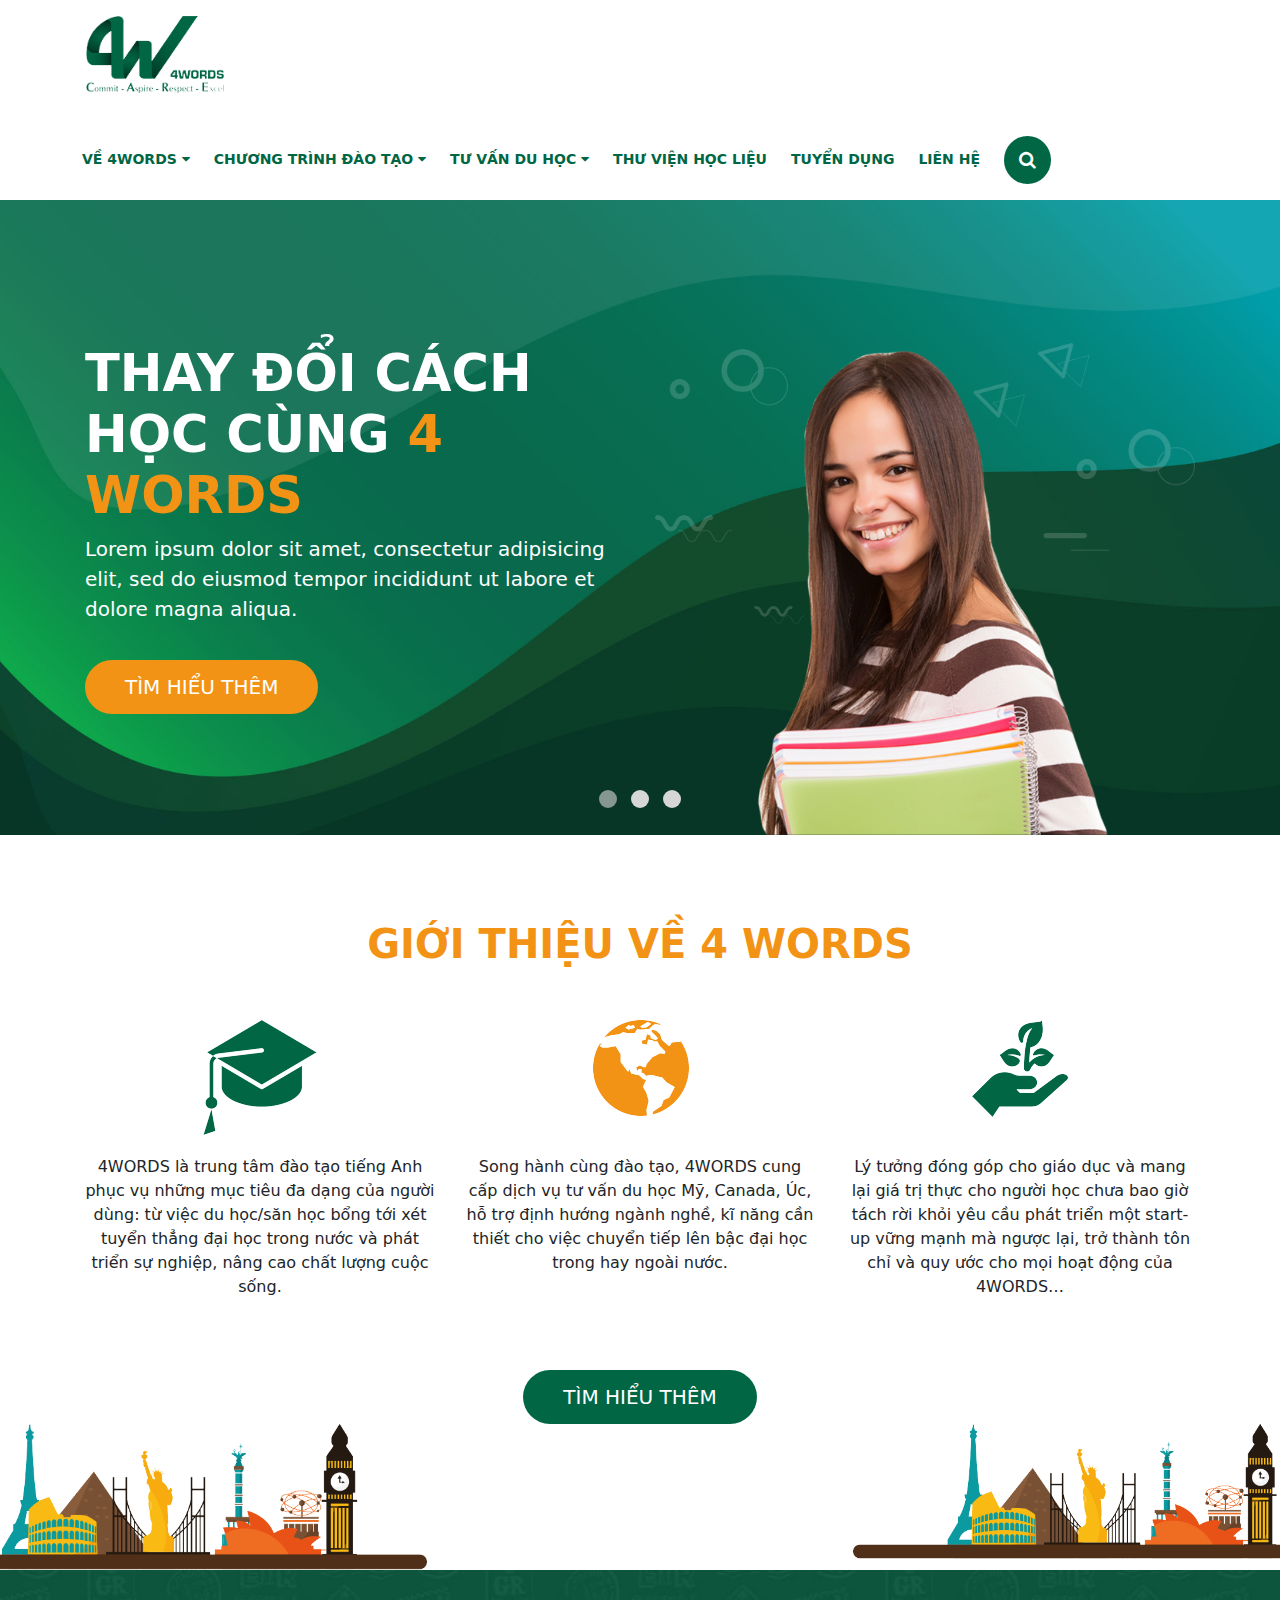
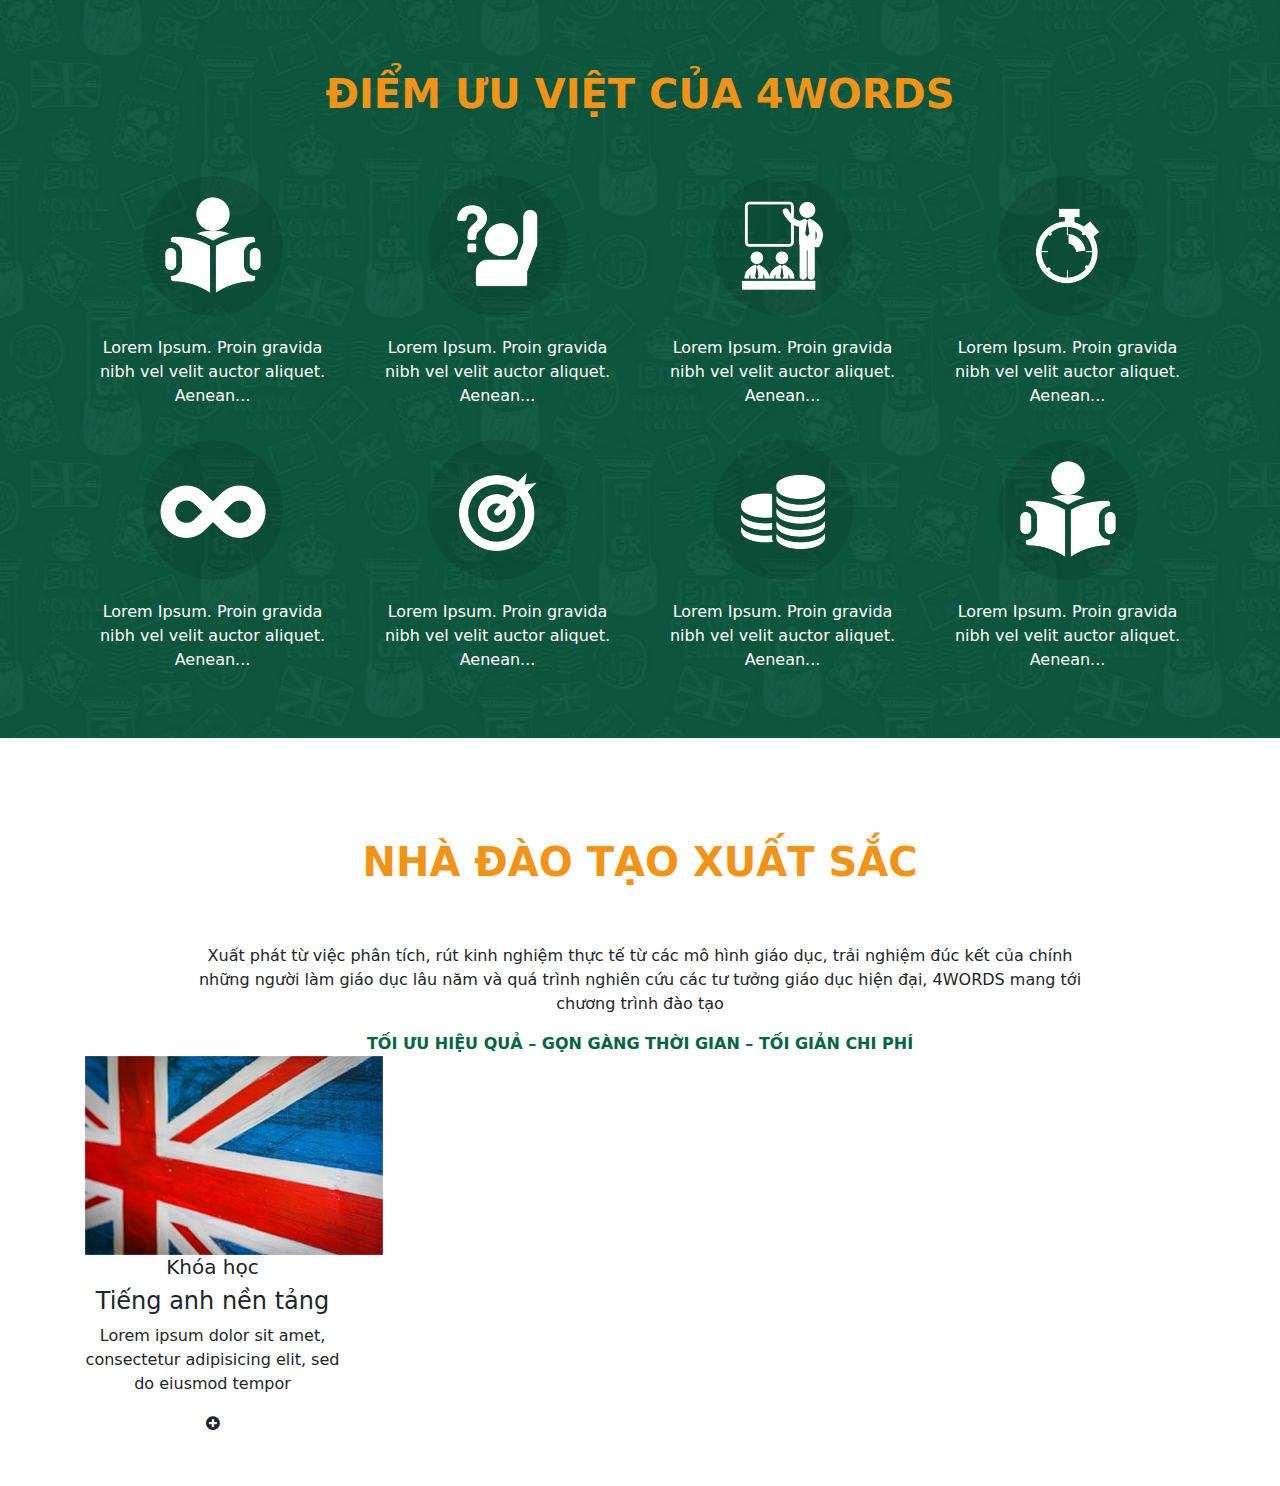
==== adamo/index.html @ 68248d30 "abc" ====
<!DOCTYPE html>
<html lang="en">
	<head>
		<!-- Required meta tags -->
		<meta charset="utf-8">
		<meta http-equiv="X-UA-Compatible" content="IE=edge">
		<meta name="viewport" content="width=device-width, initial-scale=1, shrink-to-fit=no">
		<title>4 words</title>
	    <!-- <meta http-equiv="x-ua-compatible" content="ie=edge"> -->
	    <meta name="robots" content="noodp">
		<!-- <link rel="import" href="https://fonts.googleapis.com/css?family=Poppins:100,300,400,400i,500,700%7CMontserrat:300,400,500,600,700"> -->

		<!-- Bootstrap CSS -->
		<link rel="stylesheet" href="css/reset.css">
		<link rel="stylesheet" href="css/bootstrap.min.css">
		<link rel="stylesheet" href="https://stackpath.bootstrapcdn.com/font-awesome/4.7.0/css/font-awesome.min.css">
		<link rel="stylesheet" href="css/awesome/css/font-awesome.min.css">
		<link rel="stylesheet" href="css/animate.css">
		<link rel="stylesheet" href="css/owl.carousel.min.css">
		<link rel="stylesheet" href="css/owl.theme.default.min.css">
		<!-- <link rel="stylesheet" href="css/tel.css"> -->
		<link rel="stylesheet" href="css/page.css">
	    <!-- HTML5 Shim and Respond.js IE8 support of HTML5 elements and media queries -->
	    <!-- WARNING: Respond.js doesn't work if you view the page via file:// -->
	    <!--[if lt IE 9]>
	    <script async src="https://oss.maxcdn.com/html5shiv/3.7.2/html5shiv.min.js"></script>
	    <script async src="https://oss.maxcdn.com/respond/1.4.2/respond.min.js"></script>
	    <![endif]-->
	    <script type="text/javascript" async="" src="https://www.google-analytics.com/analytics.js"></script>
	    <script>
	        var BASE_URL = ''
	    </script>
	</head>
	<body>
		<header>
			<div class="container">
				<div class="row top-menu">
					<div class="logo">
						<img src="img/home/logo.png" alt="">
					</div>
					<div class="nav">
						<ul>
							<li><a href="">Về 4words <i class="fa fa-caret-down" aria-hidden="true"></i></a></li>
							<li><a href="">Chương trình đào tạo <i class="fa fa-caret-down" aria-hidden="true"></i></a></li>
							<li><a href="">Tư vấn du học <i class="fa fa-caret-down" aria-hidden="true"></i></a></li>
							<li><a href="">Thư viện học liệu</a></li>
							<li><a href="">Tuyển dụng</a></li>
							<li><a href="">Liên hệ</a></li>
							<li><i class="fa fa-search" id="search" aria-hidden="true"></i></li>
						</ul>
					</div>
				</div>
			</div>
		</header>
		<section class="slider">
			<div id="slider-index" class="owl-carousel owl-theme owl-loaded owl-drag">
				<div class="owl-stage-outer">
					<div class="owl-stage">
						<div class="owl-item">
							<div class="img" style="background-image: url('img/home/banner.jpg'); background-size: cover; background-repeat: no-repeat; background-position: center">
								<!--<img src="img/home/banner.jpg" class="d-block w-100" alt="">-->
								<div class="container">
									<div class="row">
										<div class="col-6">
											<div class="title">
												<h3>Thay đổi cách học cùng <span style="color: #f39316">4 Words</span></h3>
												<p class="title-content">Lorem ipsum dolor sit amet, consectetur adipisicing elit, sed do eiusmod tempor incididunt ut labore et dolore magna aliqua. </p>
												<button class="more btn-common btn-size">Tìm hiểu thêm</button>
											</div>
										</div>
										<div class="col-6">
											<div class="people">
												<img src="img/home/people.png" alt="">
											</div>
										</div>
									</div>
								</div>
							</div>
						</div>
						<div class="owl-item">
							<div class="img" style="background-image: url('img/home/banner.jpg'); background-size: cover; background-repeat: no-repeat; background-position: center">
								<!--<img src="img/home/banner.jpg" class="d-block w-100" alt="">-->
								<div class="container">
									<div class="row">
										<div class="col-6">
											<div class="title">
												<h3>Thay đổi cách học cùng <span style="color: #f39316">4 Words</span></h3>
												<p class="title-content">Lorem ipsum dolor sit amet, consectetur adipisicing elit, sed do eiusmod tempor incididunt ut labore et dolore magna aliqua. </p>
												<button class="more btn-common btn-size">Tìm hiểu thêm</button>
											</div>
										</div>
										<div class="col-6">
											<div class="people">
												<img src="img/home/people.png" alt="">
											</div>
										</div>
									</div>
								</div>
							</div>
						</div>
						<div class="owl-item">
							<div class="img" style="background-image: url('img/home/banner.jpg'); background-size: cover; background-repeat: no-repeat; background-position: center">
								<!--<img src="img/home/banner.jpg" class="d-block w-100" alt="">-->
								<div class="container">
									<div class="row">
										<div class="col-6">
											<div class="title">
												<h3>Thay đổi cách học cùng <span style="color: #f39316">4 Words</span></h3>
												<p class="title-content">Lorem ipsum dolor sit amet, consectetur adipisicing elit, sed do eiusmod tempor incididunt ut labore et dolore magna aliqua. </p>
												<button class="more btn-common btn-size">Tìm hiểu thêm</button>
											</div>
										</div>
										<div class="col-6">
											<div class="people">
												<img src="img/home/people.png" alt="">
											</div>
										</div>
									</div>
								</div>
							</div>
						</div>
					</div>
				</div>
			</div>
		</section>
		<!-- end slider -->

		<section class="introduce" style="background-color: #fff">
			<div class="container text-center">
				<h3 class="title">Giới thiệu về <span>4 Words</span></h3>
				<div class="row">
					<div class="col-md-4">
						<div class="icon">
							<img class="img-fluid" src="img/home/hat.png" alt="">
						</div>
						<p class="content">
							4WORDS là trung tâm đào tạo tiếng Anh phục vụ những mục tiêu đa dạng của người dùng:
							từ việc du học/săn học bổng tới xét tuyển thẳng đại học trong nước và phát triển sự nghiệp,
							nâng cao chất lượng cuộc sống.
						</p>
					</div>
					<div class="col-md-4">
						<div class="icon">
							<img src="img/home/earth.png" alt="">
						</div>
						<p class="content">
							Song hành cùng đào tạo, 4WORDS cung cấp dịch vụ tư vấn du học Mỹ, Canada, Úc, hỗ trợ
							định hướng ngành nghề, kĩ năng cần thiết cho việc chuyển tiếp lên bậc đại học trong hay
							ngoài nước.
						</p>
					</div>
					<div class="col-md-4">
						<div class="icon">
							<img src="img/home/green.png" alt="">
						</div>
						<p class="content">
							Lý tưởng đóng góp cho giáo dục và mang lại giá trị thực cho người học chưa bao giờ tách rời khỏi yêu cầu phát triển một start-up vững mạnh mà ngược lại, trở thành tôn chỉ và quy ước cho mọi hoạt động của 4WORDS…
						</p>
					</div>
				</div>
				<button class="btn-common btn-size">Tìm Hiểu thêm</button>
			</div>
			<div class="container-fluid">
				<div class="row p-0">
					<div class="col-md-4 p-0">
							<div class="tower-left">
								<img src="img/home/tower-left.png" alt="">
							</div>
					</div>
					<div class="col-md-4">

					</div>
					<div class="col-md-4 p-0">
						<div class="tower-right">
							<img src="img/home/tower-right.png" alt="">
						</div>
					</div>
				</div>
			</div>
		</section>
		<section class="advantages" style="background: url('img/home/background.jpg') no-repeat center ">
			<div class="container text-center">
				<h3 class="title">Điểm ưu việt của  4words</h3>
				<div class="row pb-3">
					<div class="col-md-3">
						<div class="icon">
							<img src="img/home/icon/people.png" alt="">
							<p>Lorem Ipsum. Proin gravida nibh vel velit auctor aliquet. Aenean... </p>
						</div>
					</div>
					<div class="col-md-3">
						<div class="icon">
							<img src="img/home/icon/question.png" alt="">
							<p>Lorem Ipsum. Proin gravida nibh vel velit auctor aliquet. Aenean... </p>
						</div>
					</div>
					<div class="col-md-3">
						<div class="icon">
							<img src="img/home/icon/scholl.png" alt="">
							<p>Lorem Ipsum. Proin gravida nibh vel velit auctor aliquet. Aenean... </p>
						</div>
					</div>
					<div class="col-md-3">
						<div class="icon">
							<img src="img/home/icon/clock.png" alt="">
							<p>Lorem Ipsum. Proin gravida nibh vel velit auctor aliquet. Aenean... </p>
						</div>
					</div>
				</div>
				<div class="row">
					<div class="col-md-3">
						<div class="icon">
							<img src="img/home/icon/8.png" alt="">
							<p>Lorem Ipsum. Proin gravida nibh vel velit auctor aliquet. Aenean... </p>
						</div>
					</div>
					<div class="col-md-3">
						<div class="icon">
							<img src="img/home/icon/hongtam.png" alt="">
							<p>Lorem Ipsum. Proin gravida nibh vel velit auctor aliquet. Aenean... </p>
						</div>
					</div>
					<div class="col-md-3">
						<div class="icon">
							<img src="img/home/icon/money.png" alt="">
							<p>Lorem Ipsum. Proin gravida nibh vel velit auctor aliquet. Aenean... </p>
						</div>
					</div>
					<div class="col-md-3">
						<div class="icon">
							<img src="img/home/icon/people.png" alt="">
							<p>Lorem Ipsum. Proin gravida nibh vel velit auctor aliquet. Aenean... </p>
						</div>
					</div>
				</div>
			</div>
		</section>
		<section class="course">
			<div class="container text-center">
				<h3 class="title">Nhà đào tạo xuất sắc</h3>
				<div class="row">
					<div class="col-md-10 mx-auto">
						<p>Xuất phát từ việc phân tích, rút kinh nghiệm thực tế từ các mô hình giáo dục, trải nghiệm đúc kết của chính những người làm giáo dục lâu năm và quá trình nghiên cứu các tư tưởng giáo dục hiện đại, 4WORDS mang tới chương trình đào tạo
						</p>
						<strong style="color: #006644; font-weight: 700;">TỐI ƯU HIỆU QUẢ – GỌN GÀNG THỜI GIAN – TỐI GIẢN CHI PHÍ</strong>
					</div>
				</div>
				<div class="row">
					<div class="col-md-3">
						<div class="widget text-center">
							<div class="background img-fluid">
								<img src="img/home/course/england.jpg" alt="">
							</div>
							<div class="content">
								<h5>Khóa học</h5>
								<h4>Tiếng anh nền tảng</h4>
								<p class="content">
									Lorem ipsum dolor sit amet, consectetur adipisicing elit, sed do eiusmod tempor
								</p>
								<i class="fa fa-plus-circle" aria-hidden="true"></i>
							</div>
						</div>
					</div>
				</div>
			</div>
		</section>

		<!-- Optional JavaScript -->
		<!-- jQuery first, then Popper.js, then Bootstrap JS -->
		<script src="js/jquery-3.4.1.js"></script>
		<script src="js/popper.min.js"></script>
		<script src="js/bootstrap.min.js"></script>
		<script src="js/float-panel.js"></script>
		<script src="js/wow.min.js"></script>
		<script src="js/custom.js"></script>
		<script src="js/owl.carousel.js"></script>
		<script src="js/setup.js"></script>
	</body>
</html>
---- adamo/css/tel.css ----
.quick-alo-phone{
  /* display: none; */
}
.quick-alo-phone.quick-alo-static {
  opacity:.6;
}
.quick-alo-phone.quick-alo-hover,
.quick-alo-phone:hover {
  opacity:1;
}
.quick-alo-ph-circle {
  width:160px;
  height:160px;
  top:20px;
  left:20px;
  position:absolute;
  background-color:transparent;
  -webkit-border-radius:100%;
  -moz-border-radius:100%;
  border-radius:100%;
  border:2px solid rgba(30,30,30,0.4);
  border:2px solid #bfebfc 9;
  opacity:.1;
  -webkit-animation:quick-alo-circle-anim 1.2s infinite ease-in-out;
  -moz-animation:quick-alo-circle-anim 1.2s infinite ease-in-out;
  -ms-animation:quick-alo-circle-anim 1.2s infinite ease-in-out;
  -o-animation:quick-alo-circle-anim 1.2s infinite ease-in-out;
  animation:quick-alo-circle-anim 1.2s infinite ease-in-out;
  -webkit-transition:all .5s;
  -moz-transition:all .5s;
  -o-transition:all .5s;
  transition:all .5s;
  -webkit-transform-origin:50% 50%;
  -moz-transform-origin:50% 50%;
  -ms-transform-origin:50% 50%;
  -o-transform-origin:50% 50%;
  transform-origin:50% 50%;
}
.quick-alo-phone.quick-alo-active .quick-alo-ph-circle {
  -webkit-animation:quick-alo-circle-anim 1.1s infinite ease-in-out !important;
  -moz-animation:quick-alo-circle-anim 1.1s infinite ease-in-out !important;
  -ms-animation:quick-alo-circle-anim 1.1s infinite ease-in-out !important;
  -o-animation:quick-alo-circle-anim 1.1s infinite ease-in-out !important;
  animation:quick-alo-circle-anim 1.1s infinite ease-in-out !important;
}
.quick-alo-phone.quick-alo-static .quick-alo-ph-circle {
  -webkit-animation:quick-alo-circle-anim 2.2s infinite ease-in-out !important;
  -moz-animation:quick-alo-circle-anim 2.2s infinite ease-in-out !important;
  -ms-animation:quick-alo-circle-anim 2.2s infinite ease-in-out !important;
  -o-animation:quick-alo-circle-anim 2.2s infinite ease-in-out !important;
  animation:quick-alo-circle-anim 2.2s infinite ease-in-out !important;
}
.quick-alo-phone.quick-alo-hover .quick-alo-ph-circle,
.quick-alo-phone:hover .quick-alo-ph-circle {
  border-color:#00aff2;
  opacity:.5;
}
.quick-alo-phone.quick-alo-green.quick-alo-hover .quick-alo-ph-circle,
.quick-alo-phone.quick-alo-green:hover .quick-alo-ph-circle {
  border-color:#75eb50;
  border-color:#baf5a7 9;
  opacity:.5;
}
.quick-alo-phone.quick-alo-green .quick-alo-ph-circle {
  border-color:#00aff2;
  border-color:#bfebfc 9;
  opacity:.5;
}
.quick-alo-phone.quick-alo-gray.quick-alo-hover .quick-alo-ph-circle,
.quick-alo-phone.quick-alo-gray:hover .quick-alo-ph-circle {
  border-color:#ccc;
  opacity:.5;
}
.quick-alo-phone.quick-alo-gray .quick-alo-ph-circle {
  border-color:#75eb50;
  opacity:.5;
}
.quick-alo-ph-circle-fill {
  width:100px;
  height:100px;
  top:50px;
  left:50px;
  position:absolute;
  background-color:#000;
  -webkit-border-radius:100%;
  -moz-border-radius:100%;
  border-radius:100%;
  border:2px solid transparent;
  opacity:.1;
  -webkit-animation:quick-alo-circle-fill-anim 2.3s infinite ease-in-out;
  -moz-animation:quick-alo-circle-fill-anim 2.3s infinite ease-in-out;
  -ms-animation:quick-alo-circle-fill-anim 2.3s infinite ease-in-out;
  -o-animation:quick-alo-circle-fill-anim 2.3s infinite ease-in-out;
  animation:quick-alo-circle-fill-anim 2.3s infinite ease-in-out;
  -webkit-transition:all .5s;
  -moz-transition:all .5s;
  -o-transition:all .5s;
  transition:all .5s;
  -webkit-transform-origin:50% 50%;
  -moz-transform-origin:50% 50%;
  -ms-transform-origin:50% 50%;
  -o-transform-origin:50% 50%;
  transform-origin:50% 50%;
}
.quick-alo-phone.quick-alo-active .quick-alo-ph-circle-fill {
  -webkit-animation:quick-alo-circle-fill-anim 1.7s infinite ease-in-out !important;
  -moz-animation:quick-alo-circle-fill-anim 1.7s infinite ease-in-out !important;
  -ms-animation:quick-alo-circle-fill-anim 1.7s infinite ease-in-out !important;
  -o-animation:quick-alo-circle-fill-anim 1.7s infinite ease-in-out !important;
  animation:quick-alo-circle-fill-anim 1.7s infinite ease-in-out !important;
}
.quick-alo-phone.quick-alo-static .quick-alo-ph-circle-fill {
  -webkit-animation:quick-alo-circle-fill-anim 2.3s infinite ease-in-out !important;
  -moz-animation:quick-alo-circle-fill-anim 2.3s infinite ease-in-out !important;
  -ms-animation:quick-alo-circle-fill-anim 2.3s infinite ease-in-out !important;
  -o-animation:quick-alo-circle-fill-anim 2.3s infinite ease-in-out !important;
  animation:quick-alo-circle-fill-anim 2.3s infinite ease-in-out !important;
  opacity:0 !important;
}
.quick-alo-phone.quick-alo-hover .quick-alo-ph-circle-fill,
.quick-alo-phone:hover .quick-alo-ph-circle-fill {
  background-color:rgba(0,175,242,0.5);
  background-color:#00aff2 9;
  opacity:.75 !important;
}
.quick-alo-phone.quick-alo-green.quick-alo-hover .quick-alo-ph-circle-fill,
.quick-alo-phone.quick-alo-green:hover .quick-alo-ph-circle-fill {
  background-color:rgba(117,235,80,0.5);
  background-color:#baf5a7 9;
  opacity:.75 !important;
}
.quick-alo-phone.quick-alo-green .quick-alo-ph-circle-fill {
  background-color:rgba(0,175,242,0.5);
  background-color:#a6e3fa 9;
  opacity:.75 !important;
}
.quick-alo-phone.quick-alo-gray.quick-alo-hover .quick-alo-ph-circle-fill,
.quick-alo-phone.quick-alo-gray:hover .quick-alo-ph-circle-fill {
  background-color:rgba(204,204,204,0.5);
  background-color:#ccc 9;
  opacity:.75 !important;
}
.quick-alo-phone.quick-alo-gray .quick-alo-ph-circle-fill {
  background-color:rgba(117,235,80,0.5);
  opacity:.75 !important;
}
.quick-alo-ph-img-circle {
  width:60px;
  height:60px;
  top:70px;
  left:70px;
  position:absolute;
  background:rgba(30,30,30,0.1) url("https://i.imgur.com/YWJeVO2.png") no-repeat center center;
  -webkit-border-radius:100%;
  -moz-border-radius:100%;
  border-radius:100%;
  border:2px solid transparent;
  opacity:.7;
  -webkit-animation:quick-alo-circle-img-anim 1s infinite ease-in-out;
  -moz-animation:quick-alo-circle-img-anim 1s infinite ease-in-out;
  -ms-animation:quick-alo-circle-img-anim 1s infinite ease-in-out;
  -o-animation:quick-alo-circle-img-anim 1s infinite ease-in-out;
  animation:quick-alo-circle-img-anim 1s infinite ease-in-out;
  -webkit-transform-origin:50% 50%;
  -moz-transform-origin:50% 50%;
  -ms-transform-origin:50% 50%;
  -o-transform-origin:50% 50%;
  transform-origin:50% 50%;
}
.quick-alo-phone.quick-alo-active .quick-alo-ph-img-circle {
  -webkit-animation:quick-alo-circle-img-anim 1s infinite ease-in-out !important;
  -moz-animation:quick-alo-circle-img-anim 1s infinite ease-in-out !important;
  -ms-animation:quick-alo-circle-img-anim 1s infinite ease-in-out !important;
  -o-animation:quick-alo-circle-img-anim 1s infinite ease-in-out !important;
  animation:quick-alo-circle-img-anim 1s infinite ease-in-out !important;
}
.quick-alo-phone.quick-alo-static .quick-alo-ph-img-circle {
  -webkit-animation:quick-alo-circle-img-anim 0s infinite ease-in-out !important;
  -moz-animation:quick-alo-circle-img-anim 0s infinite ease-in-out !important;
  -ms-animation:quick-alo-circle-img-anim 0s infinite ease-in-out !important;
  -o-animation:quick-alo-circle-img-anim 0s infinite ease-in-out !important;
  animation:quick-alo-circle-img-anim 0s infinite ease-in-out !important;
}
.quick-alo-phone.quick-alo-hover .quick-alo-ph-img-circle,
.quick-alo-phone:hover .quick-alo-ph-img-circle {
  background-color:#00aff2;
}
.quick-alo-phone.quick-alo-green.quick-alo-hover .quick-alo-ph-img-circle,
.quick-alo-phone.quick-alo-green:hover .quick-alo-ph-img-circle {
  background-color:#75eb50;
}
.quick-alo-phone.quick-alo-green .quick-alo-ph-img-circle {
  background-color:#00aff2;
}
.quick-alo-phone.quick-alo-gray.quick-alo-hover .quick-alo-ph-img-circle,
.quick-alo-phone.quick-alo-gray:hover .quick-alo-ph-img-circle {
  background-color:#ccc;
}
.quick-alo-phone.quick-alo-gray .quick-alo-ph-img-circle {
  background-color:#75eb50;
}
@-moz-keyframes quick-alo-circle-anim {
  0% {
    -moz-transform:rotate(0) scale(.5) skew(1deg);
    opacity:.1;
    -moz-opacity:.1;
    -webkit-opacity:.1;
    -o-opacity:.1;
  }
  30% {
    -moz-transform:rotate(0) scale(.7) skew(1deg);
    opacity:.5;
    -moz-opacity:.5;
    -webkit-opacity:.5;
    -o-opacity:.5;
  }
  100% {
    -moz-transform:rotate(0) scale(1) skew(1deg);
    opacity:.6;
    -moz-opacity:.6;
    -webkit-opacity:.6;
    -o-opacity:.1;
  }
}
@-webkit-keyframes quick-alo-circle-anim {
  0% {
    -webkit-transform:rotate(0) scale(.5) skew(1deg);
    -webkit-opacity:.1;
  }
  30% {
    -webkit-transform:rotate(0) scale(.7) skew(1deg);
    -webkit-opacity:.5;
  }
  100% {
    -webkit-transform:rotate(0) scale(1) skew(1deg);
    -webkit-opacity:.1;
  }
  }
  @-o-keyframes quick-alo-circle-anim {
  0% {
    -o-transform:rotate(0) kscale(.5) skew(1deg);
    -o-opacity:.1;
  }
  30% {
    -o-transform:rotate(0) scale(.7) skew(1deg);
    -o-opacity:.5;
  }
  100% {
    -o-transform:rotate(0) scale(1) skew(1deg);
    -o-opacity:.1;
  }
}
@-moz-keyframes quick-alo-circle-fill-anim {
  0% {
    -moz-transform:rotate(0) scale(.7) skew(1deg);
    opacity:.2;
  }
  50% {
    -moz-transform:rotate(0) -moz-scale(1) skew(1deg);
    opacity:.2;
  }
  100% {
    -moz-transform:rotate(0) scale(.7) skew(1deg);
    opacity:.2;
  }
}
@-webkit-keyframes quick-alo-circle-fill-anim {
  0% {
    -webkit-transform:rotate(0) scale(.7) skew(1deg);
    opacity:.2;
  }
  50% {
    -webkit-transform:rotate(0) scale(1) skew(1deg);
    opacity:.2;
  }
  100% {
    -webkit-transform:rotate(0) scale(.7) skew(1deg);
    opacity:.2;
  }
}
@-o-keyframes quick-alo-circle-fill-anim {
  0% {
    -o-transform:rotate(0) scale(.7) skew(1deg);
    opacity:.2;
  }
  50% {
    -o-transform:rotate(0) scale(1) skew(1deg);
    opacity:.2;
  }
  100% {
    -o-transform:rotate(0) scale(.7) skew(1deg);
    opacity:.2;
  }
}
@-moz-keyframes quick-alo-circle-img-anim {
  0% {
    transform:rotate(0) scale(1) skew(1deg);
  }
  10% {
    -moz-transform:rotate(-25deg) scale(1) skew(1deg);
  }
  20% {
    -moz-transform:rotate(25deg) scale(1) skew(1deg);
  }
  30% {
    -moz-transform:rotate(-25deg) scale(1) skew(1deg);
  }
  40% {
    -moz-transform:rotate(25deg) scale(1) skew(1deg);
  }
  50% {
    -moz-transform:rotate(0) scale(1) skew(1deg);
  }
  100% {
    -moz-transform:rotate(0) scale(1) skew(1deg);
  }
}
@-webkit-keyframes quick-alo-circle-img-anim {
  0% {
    -webkit-transform:rotate(0) scale(1) skew(1deg);
  }
  10% {
    -webkit-transform:rotate(-25deg) scale(1) skew(1deg);
  }
  20% {
    -webkit-transform:rotate(25deg) scale(1) skew(1deg);
  }
  30% {
    -webkit-transform:rotate(-25deg) scale(1) skew(1deg);
  }
  40% {
    -webkit-transform:rotate(25deg) scale(1) skew(1deg);
  }
  50% {
    -webkit-transform:rotate(0) scale(1) skew(1deg);
  }
  100% {
    -webkit-transform:rotate(0) scale(1) skew(1deg);
  }
}
@-o-keyframes quick-alo-circle-img-anim {
  0% {
    -o-transform:rotate(0) scale(1) skew(1deg);
  }
  10% {
    -o-transform:rotate(-25deg) scale(1) skew(1deg);
  }
  20% {
    -o-transform:rotate(25deg) scale(1) skew(1deg);
  }
  30% {
    -o-transform:rotate(-25deg) scale(1) skew(1deg);
  }
  40% {
    -o-transform:rotate(25deg) scale(1) skew(1deg);
  }
  50% {
    -o-transform:rotate(0) scale(1) skew(1deg);
  }
  100% {
    -o-transform:rotate(0) scale(1) skew(1deg);
  }
}
.quick-alo-phone {
  position: fixed;
  background-color: transparent;
  width: 100px;
  height: 100px;
  cursor: pointer;
  z-index: 200000 !important;
  -webkit-backface-visibility: hidden;
  -webkit-transform: translateZ(0);
  -webkit-transition: visibility .5s;
  -moz-transition: visibility .5s;
  -o-transition: visibility .5s;
  transition: visibility .5s;
  left: 10px;
  bottom: 80px;
}
---- adamo/css/page.css ----
@font-face {
  font-family: SanBold;
  src: url("../fonts/OpenSans-Bold.ttf") format("ttf"); }
@font-face {
  font-family: Sans;
  src: url("../fonts/OpenSans-Regular.ttf") format("ttf"); }
@font-face {
  font-family: SF;
  src: url("../fonts/sf.woff") format("woff"), url("../fonts/sf.woff2") format("woff2"), url("../fonts/SF.otf"); }
body {
  font-family: Sans, Helvetica, tahoma, sans-serif; }

a:hover {
  text-decoration: none; }

.title-head {
  font: 32px SanBold; }

.text-title {
  color: #f39316; }

.text-link {
  color: #4a90e2; }

.btn-custom {
  background: #4a90e2;
  color: #fff; }

.btn-common {
  font-size: 20px; }

.btn-border {
  border: 1px solid #4a90e2; }

.btn-size {
  padding: 12px 40px;
  text-transform: uppercase;
  border-radius: 29px; }

p.title-content {
  font-size: 20px;
  color: #fff;
  line-height: 1.5; }

p.content {
  font-size: 16px; }

h3.title {
  font-size: 40px;
  text-transform: uppercase;
  font-weight: 600;
  color: #f39316; }

.bg-fix {
  padding: 180px 0px 124px 0px;
  color: #fff; }
  .bg-fix .banner-title {
    font: 62px SanBold; }
  .bg-fix p {
    font-size: 18px; }

.bg-content {
  background: url("../img/anh_nen_thu_2.png") no-repeat center center fixed;
  -webkit-background-size: cover;
  -moz-background-size: cover;
  background-size: cover;
  -o-background-size: cover;
  height: 100%; }

.bg-content-mid {
  background: url("../img/anh_nen_thu_2.png") no-repeat center top;
  background-size: 100% 60%; }

.bg-gray {
  background: #f9fafb; }

.bg-blue {
  background: #0f6fdf; }

.bg-logo-chim {
  background: url("../img/bg/logo_chim.png") no-repeat;
  background-size: 30%;
  background-position: center 50px; }

.banner {
  color: #fff; }
  .banner .banner-title {
    line-height: 1.2 !important; }
    @media screen and (min-width: 320px) {
      .banner .banner-title {
        font: 36px SanBold; } }
    @media screen and (min-width: 400px) {
      .banner .banner-title {
        font: 48px SanBold; } }
    @media screen and (min-width: 768px) {
      .banner .banner-title {
        font: 52px SanBold; } }
  .banner p {
    font-size: 18px; }
  @media screen and (min-width: 320px) {
    .banner {
      padding: 165px 0px 124px 0px; } }
  @media screen and (min-width: 1200px) {
    .banner {
      padding: 200px 0px 124px 0px; } }

.article {
  background: #f9fafb;
  padding: 70px 0px 55px 0px; }
  .article .card {
    height: 100%; }
  .article .card-title {
    font-size: 24px;
    overflow: hidden; }
    .article .card-title a {
      color: #f39316; }
    @media screen and (min-width: 320px) {
      .article .card-title {
        height: auto; } }
    @media screen and (min-width: 768px) {
      .article .card-title {
        height: 60px; } }
  .article .card-text {
    font-size: 14px;
    overflow: hidden; }
    @media screen and (min-width: 320px) {
      .article .card-text {
        height: auto; } }
    @media screen and (min-width: 768px) {
      .article .card-text {
        height: 90px; } }
  @media screen and (min-width: 320px) {
    .article div[class*='col-'] {
      margin-bottom: 15px; } }

.slogan {
  padding: 102px 0px 85px 0px; }
  .slogan .icon img {
    padding: 0px 0px 51px 0px; }
    @media screen and (min-width: 320px) {
      .slogan .icon img {
        width: 120px; } }
    @media screen and (min-width: 400px) {
      .slogan .icon img {
        width: 130px; } }
  .slogan h4 {
    padding: 0px 0px 20px 0px;
    font-weight: lighter !important; }
    @media screen and (min-width: 400px) {
      .slogan h4 {
        font-size: 1.2rem;
        line-height: 1.5rem !important; } }
    @media screen and (min-width: 768px) {
      .slogan h4 {
        font-size: 1.8rem;
        line-height: 2.8rem !important; } }
  .slogan .btn-talk {
    background: #4a90e2;
    border: 1px solid #fff;
    color: #fff;
    font-size: 14px;
    padding: 14px 35px;
    transition: all .2s; }
    .slogan .btn-talk i {
      padding: 0px 2px; }
    .slogan .btn-talk:hover {
      background: #fff;
      border: 1px solid #4a90e2;
      color: #4a90e2; }

.awards .owl-carousel .owl-item img {
  width: auto;
  margin: 30px auto; }
  @media screen and (min-width: 320px) {
    .awards .owl-carousel .owl-item img {
      outline-offset: 0px;
      outline: 1px dashed transparent; } }
  @media screen and (min-width: 400px) {
    .awards .owl-carousel .owl-item img {
      outline-offset: 12px;
      outline: 1px dashed #e8e8e8; } }
.awards .owl-carousel .owl-nav {
  display: none; }
.awards .owl-carousel .owl-dots span {
  width: 8px;
  height: 8px;
  margin: 5px 7px;
  background: #D6D6D6;
  display: block;
  -webkit-backface-visibility: visible;
  transition: opacity .2s ease;
  border-radius: 0px; }
.awards .owl-carousel .owl-dots .active span {
  width: 12px;
  height: 12px;
  background: #e8e8e8; }
@media screen and (min-width: 320px) {
  .awards .owl-carousel .owl-dots {
    margin-top: 30px !important; } }
@media screen and (min-width: 768px) {
  .awards .owl-carousel .owl-dots {
    margin-top: 60px !important; } }

.list-client .list-team {
  margin-top: 30px; }
  .list-client .list-team .list-item {
    margin-bottom: 30px; }
.list-client .text-link {
  margin: 89px 0px 81px 0px;
  transition: all .5s;
  padding: 12px 20px; }
  .list-client .text-link:hover {
    background: #4a90e2;
    color: #fff; }
  @media screen and (min-width: 320px) {
    .list-client .text-link {
      margin: 50px 0px 10px 0px;
      padding: 12px 5px; } }
  @media screen and (min-width: 400px) {
    .list-client .text-link {
      margin: 50px 0px 10px 0px;
      padding: 12px 20px; } }

.relates .relate-title {
  font-family: SanBold;
  font-size: 20px; }
  .relates .relate-title a {
    color: #f39316; }
.relates .relate-param {
  font-size: 14px;
  padding-top: 15px;
  color: #9b9b9b; }
.relates .relate-more {
  font-size: 14px;
  color: #4a90e2; }
.relates .relate-item {
  width: 100%;
  border: 1px solid #efefef;
  margin-bottom: 15px; }
  .relates .relate-item .relate-img {
    width: 100%;
    height: 230px; }
    .relates .relate-item .relate-img img {
      width: 100%;
      height: 100%;
      object-fit: cover; }
  .relates .relate-item .relate-content {
    padding: 29px 27px 30px 27px; }
    @media screen and (min-width: 320px) {
      .relates .relate-item .relate-content {
        padding: 29px 10px 30px 10px; } }
    @media screen and (min-width: 768px) {
      .relates .relate-item .relate-content {
        padding: 20px 10px 5px 10px; } }
    @media screen and (min-width: 980px) {
      .relates .relate-item .relate-content {
        padding: 30px 15px 15px 15px; } }
    @media screen and (min-width: 1200px) {
      .relates .relate-item .relate-content {
        padding: 30px 15px 20px 15px; } }
    .relates .relate-item .relate-content p {
      margin-bottom: 0rem; }
      @media screen and (min-width: 980px) {
        .relates .relate-item .relate-content p {
          margin-bottom: 1rem; } }
.relates .relate-list {
  border: 1px solid #efefef;
  margin-bottom: 32px;
  overflow: hidden;
  height: 225px; }
  .relates .relate-list_img {
    float: left;
    width: 36%;
    height: 225px;
    overflow: hidden; }
    .relates .relate-list_img img {
      width: 100%;
      height: 100%;
      object-fit: cover; }
    @media screen and (min-width: 320px) {
      .relates .relate-list_img {
        float: none;
        width: 100%; } }
    @media screen and (min-width: 768px) {
      .relates .relate-list_img {
        float: left;
        height: 235px;
        width: 36%; } }
  @media screen and (min-width: 320px) {
    .relates .relate-list_content {
      float: none;
      width: 100%;
      padding: 20px 10px; } }
  @media screen and (min-width: 768px) {
    .relates .relate-list_content {
      float: left;
      width: 64%;
      padding: 10px;
      height: 230px; } }
  @media screen and (min-width: 1200px) {
    .relates .relate-list_content {
      padding: 20px; } }
  @media screen and (min-width: 768px) {
    .relates .relate-list_content .relate-title {
      font-size: 16px; } }
  @media screen and (min-width: 1200px) {
    .relates .relate-list_content .relate-title {
      font-size: 20px; } }
  .relates .relate-list_content .relate-param {
    font-size: 14px;
    padding-top: 15px;
    color: #9b9b9b; }
    @media screen and (min-width: 768px) {
      .relates .relate-list_content .relate-param {
        padding-top: 0px; } }
    @media screen and (min-width: 980px) {
      .relates .relate-list_content .relate-param {
        padding-top: 15px; } }
  .relates .relate-list_content p {
    margin-bottom: 0rem; }
    @media screen and (min-width: 1200px) {
      .relates .relate-list_content p {
        margin-bottom: 1rem; } }
  @media screen and (min-width: 320px) {
    .relates .relate-list {
      height: auto;
      margin-bottom: 15px; } }
  @media screen and (min-width: 768px) {
    .relates .relate-list {
      height: 235px;
      margin-bottom: 32px; } }
  @media screen and (min-width: 980px) {
    .relates .relate-list {
      height: 225px;
      margin-bottom: 23px; } }

.upper-first-text:first-letter {
  text-transform: uppercase;
  float: left;
  padding: 4px 8px 0 0;
  display: block;
  color: #f39316;
  font: 96px/64px sans-serif; }

.project-item {
  background: #fff;
  box-shadow: 0px 0px 5px 1px #e1e1e1;
  width: 100%;
  margin-bottom: 50px; }
  @media screen and (min-width: 320px) {
    .project-item {
      height: auto; } }
  @media screen and (min-width: 768px) {
    .project-item {
      height: 300px; } }
  @media screen and (min-width: 1200px) {
    .project-item {
      height: 360px; } }
  .project-item .project-img {
    overflow: hidden;
    float: left; }
    @media screen and (min-width: 320px) {
      .project-item .project-img {
        float: none;
        width: 100%; } }
    @media screen and (min-width: 768px) {
      .project-item .project-img {
        float: left;
        width: 35%;
        height: 300px; } }
    @media screen and (min-width: 1200px) {
      .project-item .project-img {
        height: 360px;
        width: 45%; } }
    .project-item .project-img img {
      width: 100%;
      height: 100%;
      object-fit: cover; }
  .project-item .project-content {
    padding: 22px;
    float: left; }
    @media screen and (min-width: 320px) {
      .project-item .project-content {
        float: none;
        width: 100%; } }
    @media screen and (min-width: 768px) {
      .project-item .project-content {
        width: 65%;
        float: left;
        height: 300px; } }
    @media screen and (min-width: 1200px) {
      .project-item .project-content {
        height: 360px;
        width: 55%; } }
    .project-item .project-content h3 {
      font-size: 24px;
      font-family: SanBold; }
      .project-item .project-content h3 a {
        color: #f39316; }
      @media screen and (min-width: 320px) {
        .project-item .project-content h3 {
          margin-bottom: 20px; } }
      @media screen and (min-width: 1200px) {
        .project-item .project-content h3 {
          margin-bottom: 40px; } }
    .project-item .project-content p {
      font-size: 14px;
      color: #9b9b9b;
      height: 160px; }
      @media screen and (min-width: 320px) {
        .project-item .project-content p {
          height: auto; } }
    .project-item .project-content .btn-link {
      font-size: 14px; }
      .project-item .project-content .btn-link:hover {
        text-decoration: none; }

.project .btn-custom {
  padding: 14px 40px; }
  .project .btn-custom:hover {
    background: #fff;
    border: 1px solid #4a90e2;
    color: #4a90e2; }

.overview {
  font-size: 18px;
  padding: 10px 60px;
  margin: 10px 0px 20px 0px;
  line-height: 1.6; }

.tag a {
  background: #4a90e2;
  color: #fff;
  font-size: 12px;
  padding: 5px 14px;
  border-radius: 5px;
  display: inline-block;
  margin-bottom: 5px; }
  .tag a:hover {
    background: #2665af; }
@media screen and (min-width: 320px) {
  .tag {
    height: auto;
    margin-bottom: 10px; } }
@media screen and (min-width: 980px) {
  .tag {
    height: 80px;
    margin-bottom: 0px; } }

.title-color {
  color: #4A4A4A; }

.p-top {
  margin-top: 70px; }

.h3-title {
  font-weight: 600; }
  @media screen and (min-width: 320px) {
    .h3-title {
      font-size: 23px; } }
  @media screen and (min-width: 768px) {
    .h3-title {
      font-size: 30px; } }
  @media screen and (min-width: 1200px) {
    .h3-title {
      font-size: 45px; } }

.p-content {
  color: #4A4A4A; }
  @media screen and (min-width: 320px) {
    .p-content {
      font-size: 13px; } }
  @media screen and (min-width: 1200px) {
    .p-content {
      font-size: 16px; } }

.btn-more-all {
  font-size: 14px;
  line-height: 16px;
  color: #FFFFFF;
  text-align: center;
  background: #4A90E2;
  padding: 10px 25px;
  border-radius: 25px;
  margin-top: 40px; }

p.content-top {
  font-family: SanBold;
  line-height: 1.5;
  color: #4A4A4A;
  margin-bottom: 0; }
  @media screen and (min-width: 320px) {
    p.content-top {
      font-size: 18px; } }
  @media screen and (min-width: 768px) {
    p.content-top {
      font-size: 20px; } }
  @media screen and (min-width: 1200px) {
    p.content-top {
      font-size: 24px; } }

.item-help {
  margin-bottom: 40px;
  object-fit: cover; }
  @media (min-width: 768px) {
    .item-help img {
      width: 10%; } }
  @media (max-width: 767.98px) {
    .item-help img {
      width: 18%; } }

h5.title-small {
  font-family: SanBold;
  font-weight: 600;
  font-size: 21px;
  line-height: 1.4;
  color: #4A4A4A; }
  @media (max-width: 980px) {
    h5.title-small {
      font-size: 18px; } }

.owl-theme .owl-nav.disabled + .owl-dots {
  margin-top: -50px;
  z-index: 1;
  position: relative; }

.owl-theme .owl-dots .owl-dot span {
  width: 18px;
  height: 18px; }

body {
  counter-reset: sec-counter; }

header {
  background-color: #fff; }
  header .top-menu {
    display: flex;
    justify-content: space-between; }
    header .top-menu .logo {
      object-fit: cover;
      margin: 16px; }
      header .top-menu .logo img {
        width: 80%; }
    header .top-menu .nav {
      margin-top: 40px; }
      header .top-menu .nav ul li {
        float: left;
        padding: 0 12px;
        font-size: 14px;
        text-transform: uppercase; }
        header .top-menu .nav ul li a {
          color: #006644;
          font-weight: 600; }
        header .top-menu .nav ul li i#search {
          padding: 15px;
          background-color: #006644;
          border-radius: 50%;
          font-size: 18px;
          margin-top: -13px;
          color: #fff;
          cursor: pointer; }

.slider .img {
  padding-top: 143px; }
  .slider .img .title h3 {
    font-size: 51px;
    color: #fff;
    font-weight: 600;
    text-transform: uppercase; }
  .slider .img .title button.more {
    text-transform: uppercase;
    color: #fff;
    background-color: #f39316;
    border-radius: 29px;
    border: none;
    margin-top: 20px; }

.introduce {
  margin-top: 100px; }
  .introduce h3 {
    padding-bottom: 44px; }
  .introduce .icon {
    object-fit: cover;
    min-height: 135px; }
  .introduce button {
    color: #fff;
    background-color: #006644;
    border: none;
    margin-top: 55px; }
  .introduce .tower-left {
    object-fit: cover; }
    .introduce .tower-left img {
      width: 100%; }
  .introduce .tower-right {
    object-fit: cover;
    position: relative; }
    .introduce .tower-right img {
      width: 100%;
      position: absolute;
      right: 0; }

.advantages {
  padding-top: 50px;
  padding-bottom: 50px; }
  .advantages h3 {
    padding: 50px; }
  .advantages p {
    color: #fff;
    padding-top: 20px; }

.course {
  padding-top: 50px;
  padding-bottom: 50px; }
  .course h3 {
    padding: 50px; }

/*# sourceMappingURL=page.css.map */
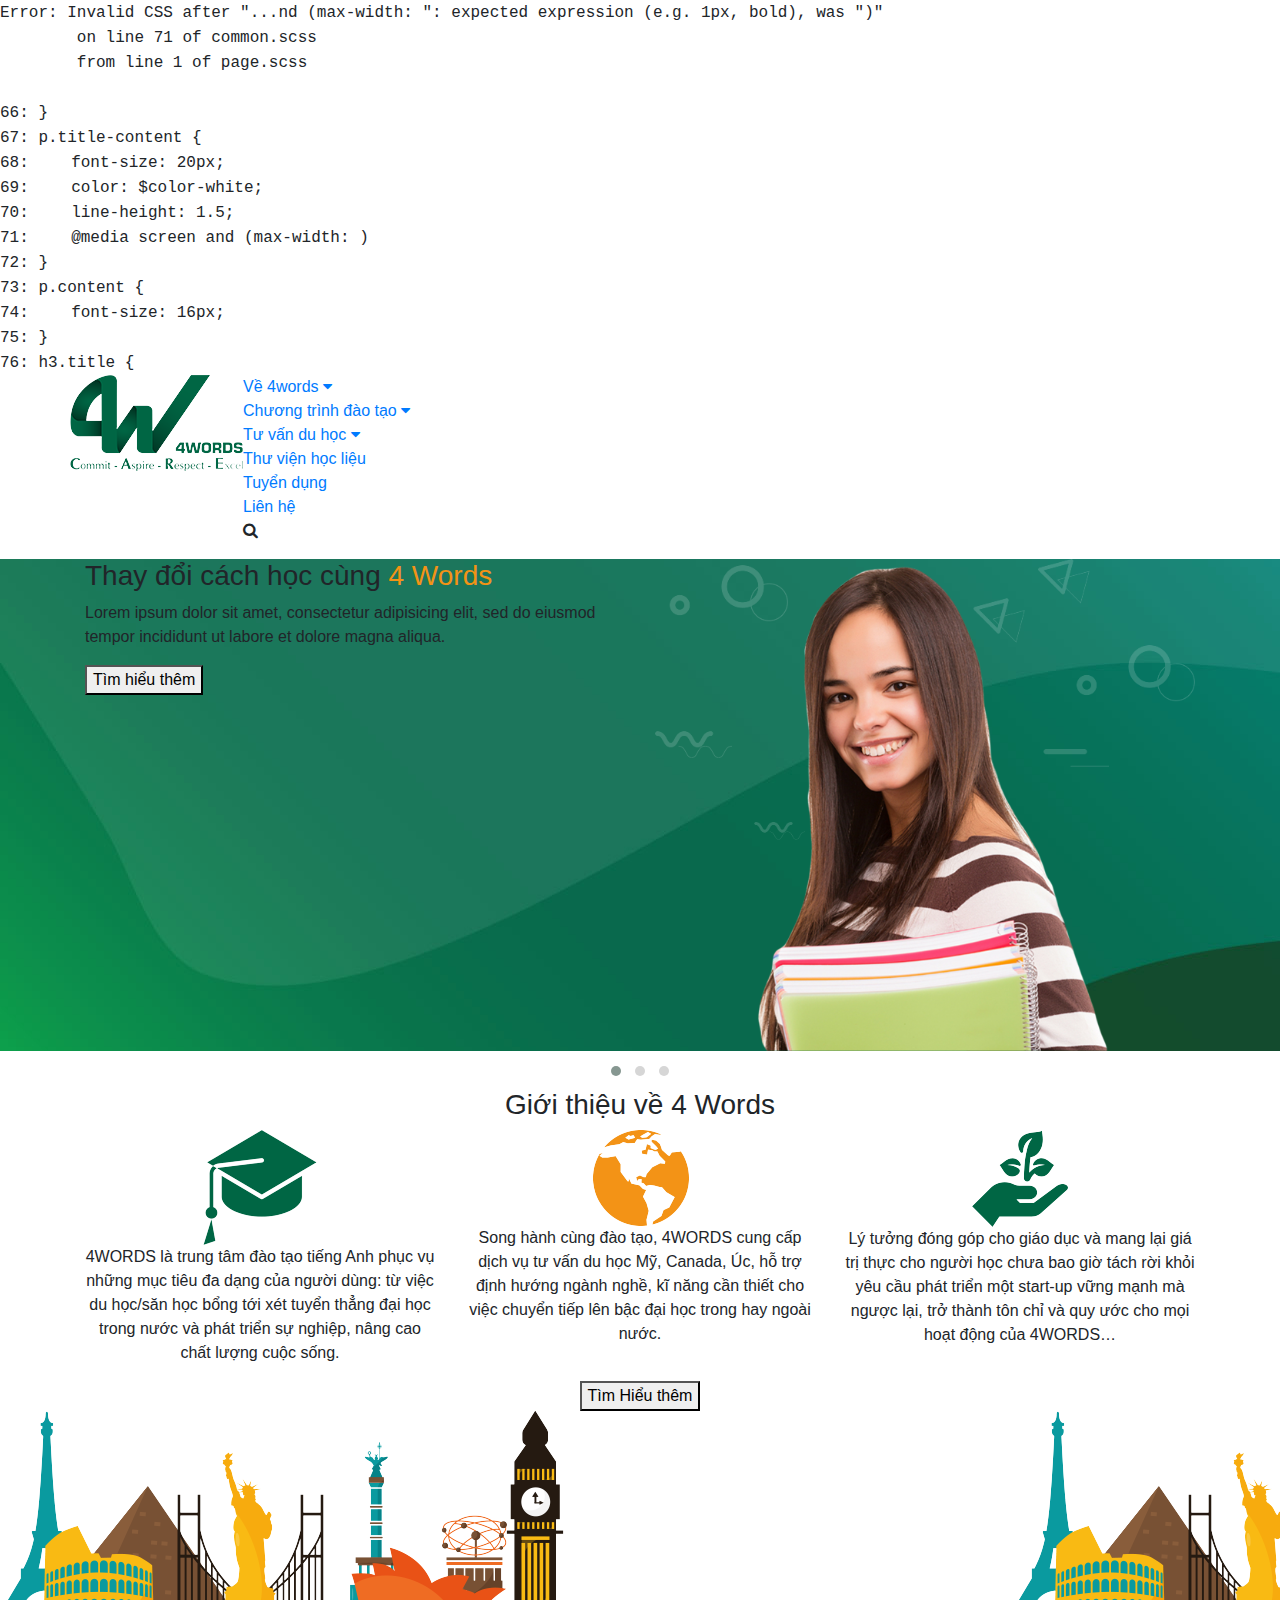
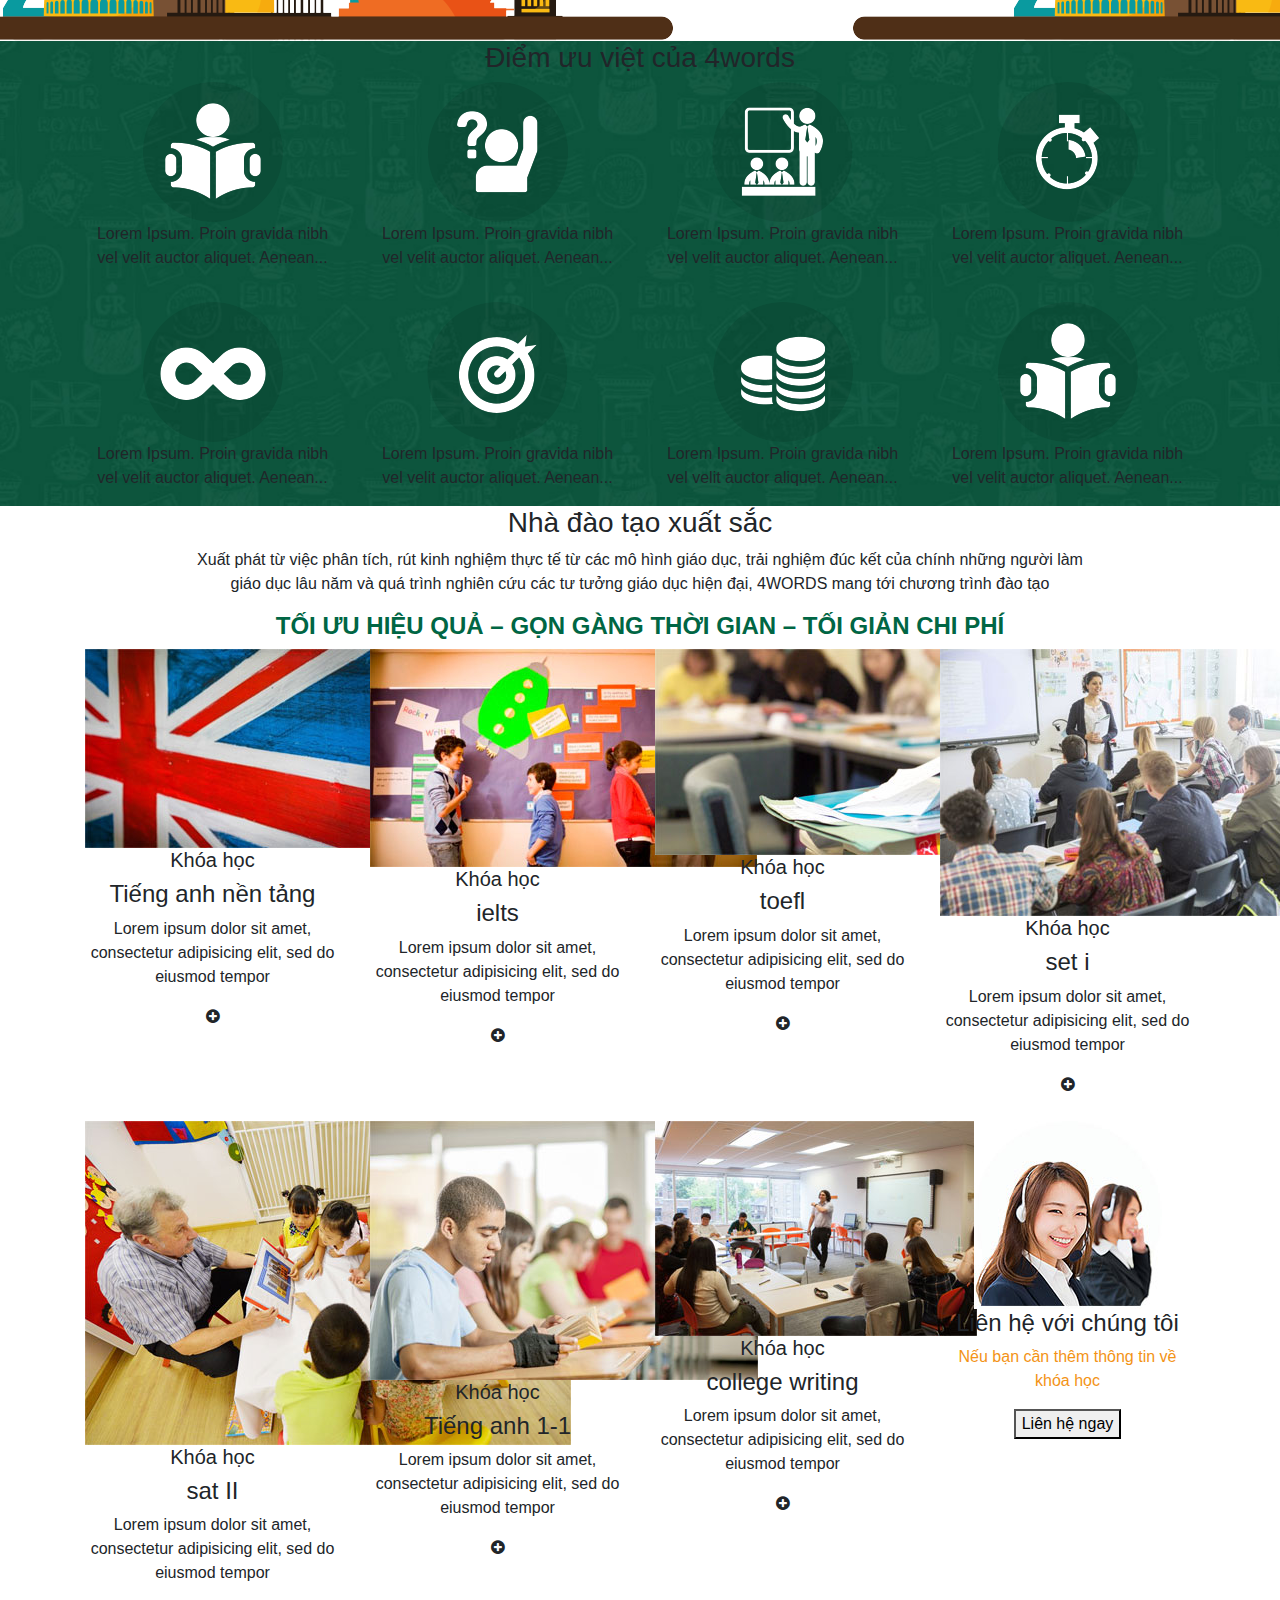
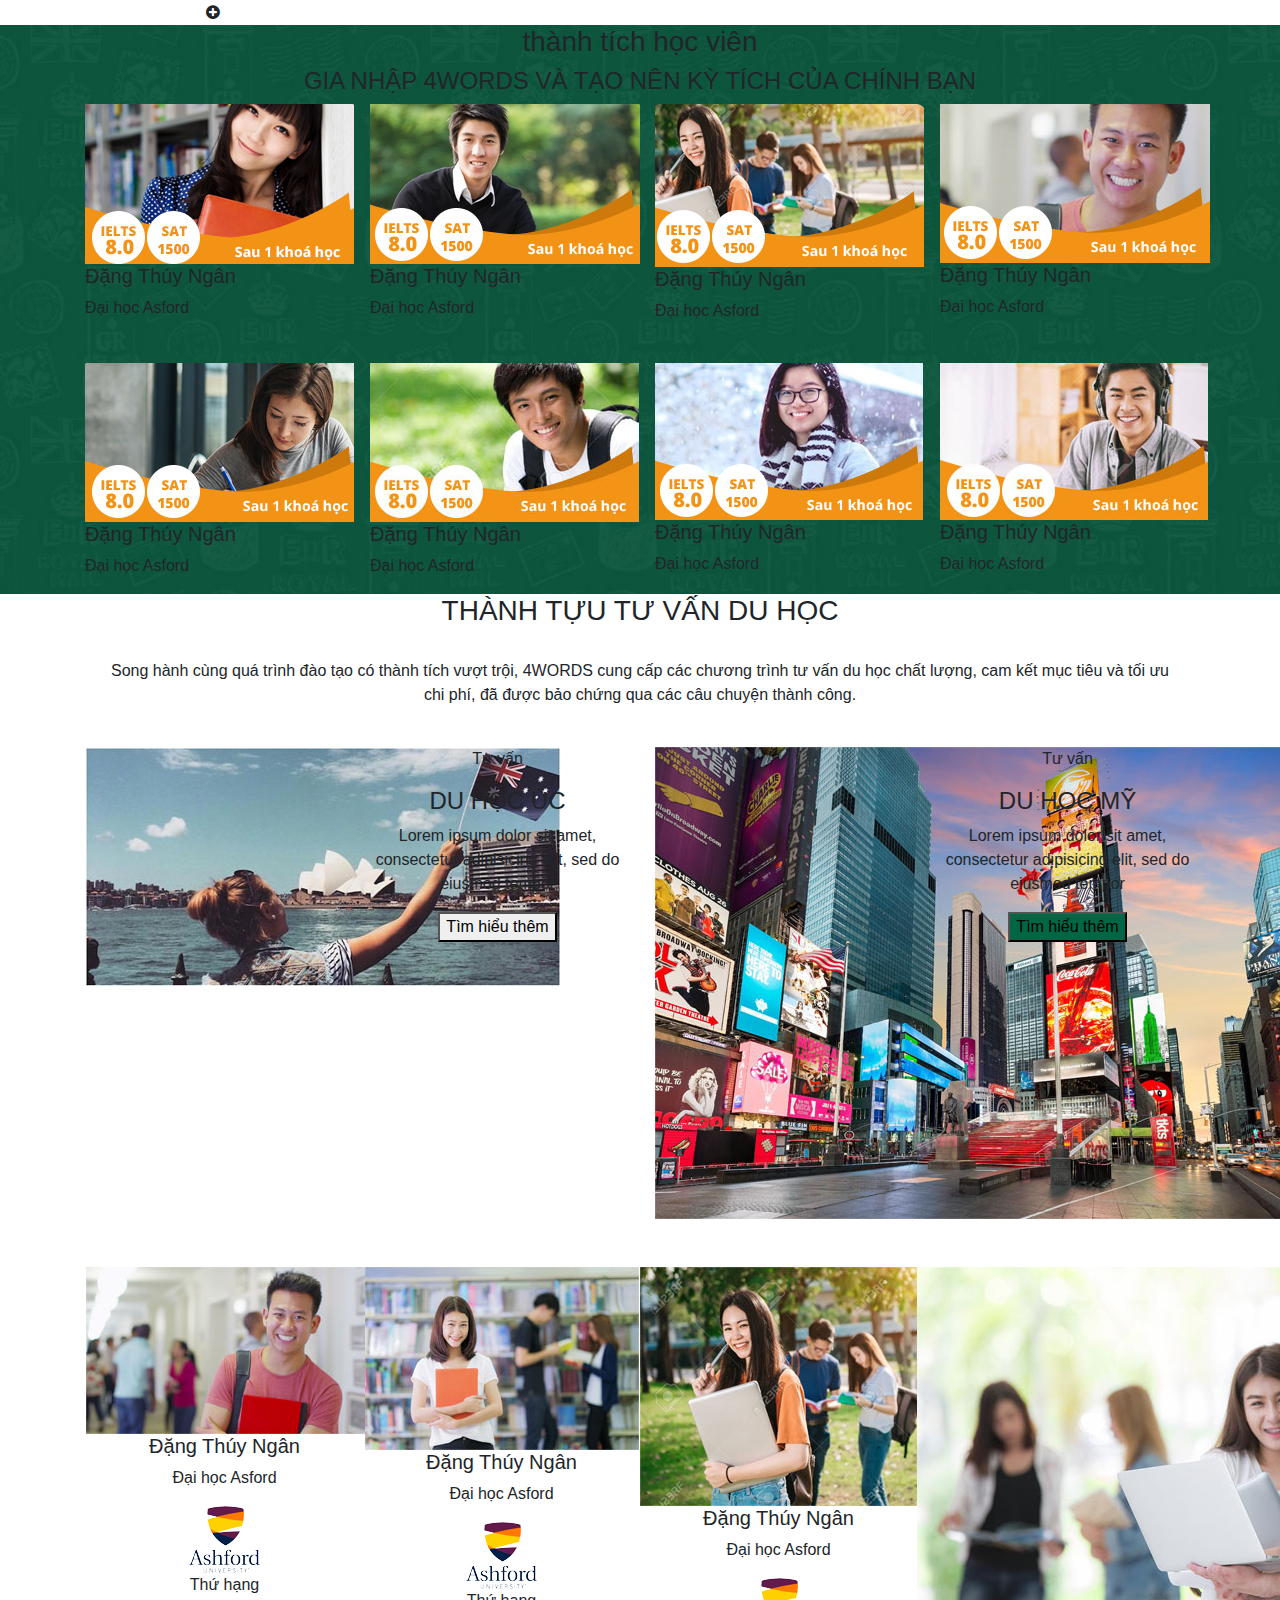
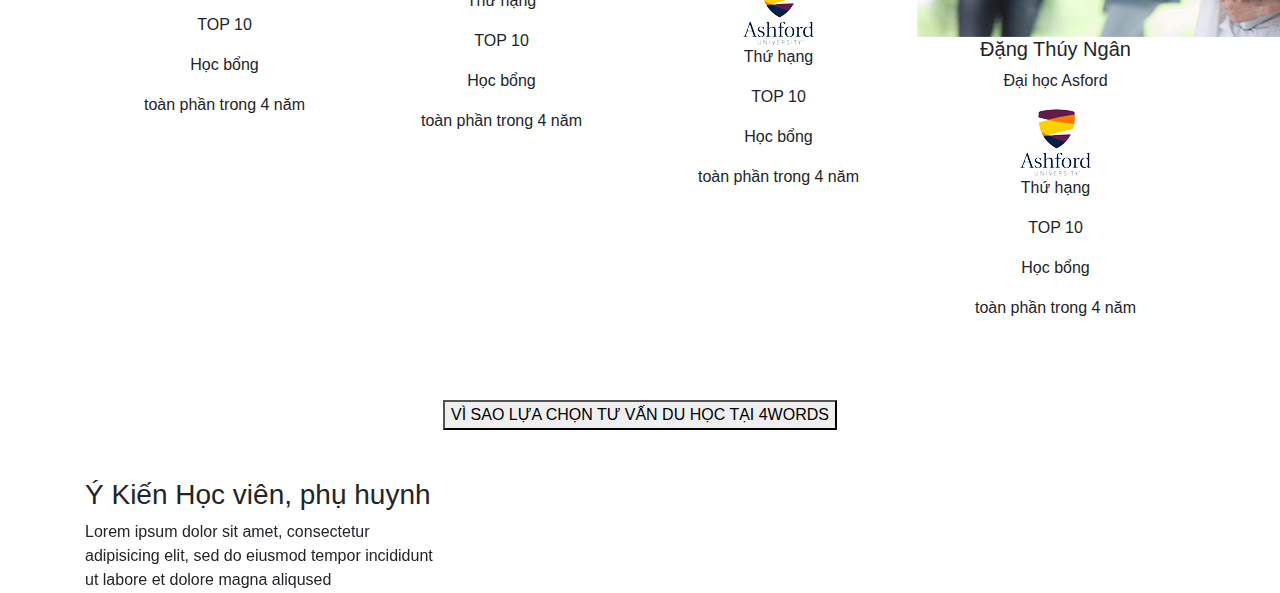
==== commit 6d502423: "abc" ====
--- a/adamo/index.html
+++ b/adamo/index.html
@@ -57,7 +57,7 @@
 				<div class="owl-stage-outer">
 					<div class="owl-stage">
 						<div class="owl-item">
-							<div class="img" style="background-image: url('img/home/banner.jpg'); background-size: cover; background-repeat: no-repeat; background-position: center">
+							<div class="img" style="background-image: url('img/home/banner.jpg'); thumb-size: cover; thumb-repeat: no-repeat; thumb-position: center">
 								<!--<img src="img/home/banner.jpg" class="d-block w-100" alt="">-->
 								<div class="container">
 									<div class="row">
@@ -78,7 +78,7 @@
 							</div>
 						</div>
 						<div class="owl-item">
-							<div class="img" style="background-image: url('img/home/banner.jpg'); background-size: cover; background-repeat: no-repeat; background-position: center">
+							<div class="img" style="background-image: url('img/home/banner.jpg'); thumb-size: cover; thumb-repeat: no-repeat; thumb-position: center">
 								<!--<img src="img/home/banner.jpg" class="d-block w-100" alt="">-->
 								<div class="container">
 									<div class="row">
@@ -99,7 +99,7 @@
 							</div>
 						</div>
 						<div class="owl-item">
-							<div class="img" style="background-image: url('img/home/banner.jpg'); background-size: cover; background-repeat: no-repeat; background-position: center">
+							<div class="img" style="background-image: url('img/home/banner.jpg'); thumb-size: cover; thumb-repeat: no-repeat; thumb-position: center">
 								<!--<img src="img/home/banner.jpg" class="d-block w-100" alt="">-->
 								<div class="container">
 									<div class="row">
@@ -125,7 +125,7 @@
 		</section>
 		<!-- end slider -->
 
-		<section class="introduce" style="background-color: #fff">
+		<section class="introduce" style="thumb-color: #fff">
 			<div class="container text-center">
 				<h3 class="title">Giới thiệu về <span>4 Words</span></h3>
 				<div class="row">
@@ -235,6 +235,7 @@
 				</div>
 			</div>
 		</section>
+		<!-- advantages -->
 		<section class="course">
 			<div class="container text-center">
 				<h3 class="title">Nhà đào tạo xuất sắc</h3>
@@ -242,13 +243,13 @@
 					<div class="col-md-10 mx-auto">
 						<p>Xuất phát từ việc phân tích, rút kinh nghiệm thực tế từ các mô hình giáo dục, trải nghiệm đúc kết của chính những người làm giáo dục lâu năm và quá trình nghiên cứu các tư tưởng giáo dục hiện đại, 4WORDS mang tới chương trình đào tạo
 						</p>
-						<strong style="color: #006644; font-weight: 700;">TỐI ƯU HIỆU QUẢ – GỌN GÀNG THỜI GIAN – TỐI GIẢN CHI PHÍ</strong>
+						<h4 class="strong" style="color: #006644; font-weight: 700;">TỐI ƯU HIỆU QUẢ – GỌN GÀNG THỜI GIAN – TỐI GIẢN CHI PHÍ</h4>
 					</div>
 				</div>
 				<div class="row">
 					<div class="col-md-3">
 						<div class="widget text-center">
-							<div class="background img-fluid">
+							<div class="thumb">
 								<img src="img/home/course/england.jpg" alt="">
 							</div>
 							<div class="content">
@@ -261,10 +262,402 @@
 							</div>
 						</div>
 					</div>
+					<div class="col-md-3">
+						<div class="widget text-center">
+							<div class="thumb img-fluid">
+								<img src="img/home/course/scholl.jpg" alt="">
+							</div>
+							<div class="content">
+								<h5>Khóa học</h5>
+								<h4>ielts</h4>
+								<p class="content">
+									Lorem ipsum dolor sit amet, consectetur adipisicing elit, sed do eiusmod tempor
+								</p>
+								<i class="fa fa-plus-circle" aria-hidden="true"></i>
+							</div>
+						</div>
+					</div>
+					<div class="col-md-3">
+						<div class="widget text-center">
+							<div class="thumb img-fluid">
+								<img src="img/home/course/english.jpg" alt="">
+							</div>
+							<div class="content">
+								<h5>Khóa học</h5>
+								<h4>toefl</h4>
+								<p class="content">
+									Lorem ipsum dolor sit amet, consectetur adipisicing elit, sed do eiusmod tempor
+								</p>
+								<i class="fa fa-plus-circle" aria-hidden="true"></i>
+							</div>
+						</div>
+					</div>
+					<div class="col-md-3">
+						<div class="widget text-center">
+							<div class="thumb img-fluid">
+								<img src="img/home/course/teacher.jpg" alt="">
+							</div>
+							<div class="content">
+								<h5>Khóa học</h5>
+								<h4>set i</h4>
+								<p class="content">
+									Lorem ipsum dolor sit amet, consectetur adipisicing elit, sed do eiusmod tempor
+								</p>
+								<i class="fa fa-plus-circle" aria-hidden="true"></i>
+							</div>
+						</div>
+					</div>
+				</div>
+				<div class="row pt-4">
+					<div class="col-md-3">
+						<div class="widget text-center">
+							<div class="thumb img-fluid">
+								<img src="img/home/course/student.jpg" alt="">
+							</div>
+							<div class="content">
+								<h5>Khóa học</h5>
+								<h4>sat II</h4>
+								<p class="content">
+									Lorem ipsum dolor sit amet, consectetur adipisicing elit, sed do eiusmod tempor
+								</p>
+								<i class="fa fa-plus-circle" aria-hidden="true"></i>
+							</div>
+						</div>
+					</div>
+					<div class="col-md-3">
+						<div class="widget text-center">
+							<div class="thumb img-fluid">
+								<img src="img/home/course/readbook.jpg" alt="">
+							</div>
+							<div class="content">
+								<h5>Khóa học</h5>
+								<h4>Tiếng anh 1-1</h4>
+								<p class="content">
+									Lorem ipsum dolor sit amet, consectetur adipisicing elit, sed do eiusmod tempor
+								</p>
+								<i class="fa fa-plus-circle" aria-hidden="true"></i>
+							</div>
+						</div>
+					</div>
+					<div class="col-md-3">
+						<div class="widget text-center">
+							<div class="thumb img-fluid">
+								<img src="img/home/course/chieu.jpg" alt="">
+							</div>
+							<div class="content">
+								<h5>Khóa học</h5>
+								<h4>college writing</h4>
+								<p class="content">
+									Lorem ipsum dolor sit amet, consectetur adipisicing elit, sed do eiusmod tempor
+								</p>
+								<i class="fa fa-plus-circle" aria-hidden="true"></i>
+							</div>
+						</div>
+					</div>
+					<div class="col-md-3">
+						<div class="widget text-center">
+							<div class="thumb img-fluid">
+								<img src="img/home/course/tongdai.jpg" alt="">
+							</div>
+							<div class="content">
+								<h4 style="text-transform: none">Liên hệ với chúng tôi</h4>
+								<p class="content" style="color: #f39316">
+									Nếu bạn cần thêm thông tin về khóa học
+								</p>
+								<button class="btn-common btn-size">Liên hệ ngay</button>
+							</div>
+						</div>
+					</div>
 				</div>
 			</div>
 		</section>
+		<!-- course -->
+		<section class="achievements" style="background: url('img/home/background.jpg') no-repeat center ">
+			<div class="container text-center">
+				<h3 class="title">thành tích học viên</h3>
+				<h4>GIA NHẬP 4WORDS VÀ TẠO NÊN KỲ TÍCH CỦA CHÍNH BẠN</h4>
+				<div class="row">
+					<div class="col-md-3">
+						<div class="widget">
+							<div class="thumb">
+								<img src="img/home/study/1.png" alt="">
+							</div>
+							<div class="title text-left">
+								<h5 class="title">Đặng Thúy Ngân</h5>
+								<p class="content">Đại học Asford</p>
+							</div>
+						</div>
+					</div>
+					<div class="col-md-3">
+						<div class="widget">
+							<div class="thumb">
+								<img src="img/home/study/2.png" alt="">
+							</div>
+							<div class="title text-left">
+								<h5 class="title">Đặng Thúy Ngân</h5>
+								<p class="content">Đại học Asford</p>
+							</div>
+						</div>
+					</div>
+					<div class="col-md-3">
+						<div class="widget">
+							<div class="thumb">
+								<img src="img/home/study/3.png" alt="">
+							</div>
+							<div class="title text-left">
+								<h5 class="title">Đặng Thúy Ngân</h5>
+								<p class="content">Đại học Asford</p>
+							</div>
+						</div>
+					</div>
+					<div class="col-md-3">
+						<div class="widget">
+							<div class="thumb">
+								<img src="img/home/study/4.png" alt="">
+							</div>
+							<div class="title text-left">
+								<h5 class="title">Đặng Thúy Ngân</h5>
+								<p class="content">Đại học Asford</p>
+							</div>
+						</div>
+					</div>
+				</div>
+				<div class="row pt-4">
+					<div class="col-md-3">
+						<div class="widget">
+							<div class="thumb">
+								<img src="img/home/study/5.png" alt="">
+							</div>
+							<div class="title text-left">
+								<h5 class="title">Đặng Thúy Ngân</h5>
+								<p class="content">Đại học Asford</p>
+							</div>
+						</div>
+					</div>
+					<div class="col-md-3">
+						<div class="widget">
+							<div class="thumb">
+								<img src="img/home/study/6.png" alt="">
+							</div>
+							<div class="title text-left">
+								<h5 class="title">Đặng Thúy Ngân</h5>
+								<p class="content">Đại học Asford</p>
+							</div>
+						</div>
+					</div>
+					<div class="col-md-3">
+						<div class="widget">
+							<div class="thumb">
+								<img src="img/home/study/7.png" alt="">
+							</div>
+							<div class="title text-left">
+								<h5 class="title">Đặng Thúy Ngân</h5>
+								<p class="content">Đại học Asford</p>
+							</div>
+						</div>
+					</div>
+					<div class="col-md-3">
+						<div class="widget">
+							<div class="thumb">
+								<img src="img/home/study/8.png" alt="">
+							</div>
+							<div class="title text-left">
+								<h5 class="title">Đặng Thúy Ngân</h5>
+								<p class="content">Đại học Asford</p>
+							</div>
+						</div>
+					</div>
+				</div>
+			</div>
+		</section>
+		<!-- achievements -->
+		<section class="achievement">
+			<div class="container text-center">
+				<h3 class="title">
+					THÀNH TỰU TƯ VẤN DU HỌC
+				</h3>
+				<p class="content p-4">
+					Song hành cùng quá trình đào tạo có thành tích vượt trội, 4WORDS cung cấp các chương trình tư vấn du học chất lượng, cam kết mục tiêu và tối ưu chi phí, đã được bảo chứng qua các câu chuyện thành công.
+				</p>
+				<div class="row">
+					<div class="col-md-6">
+						<div class="widget">
+							<div class="row">
+								<div class="col-md-6">
+									<div class="thumb">
+										<img src="img/home/achievement/uc.jpg" alt="">
+									</div>
+								</div>
+								<div class="col-md-6">
+                                    <div class="widget-content">
+                                        <p class="content">
+                                            Tư vấn
+                                        </p>
+                                        <h4 class="title">DU HỌC ÚC</h4>
+                                        <p>Lorem ipsum dolor sit amet, consectetur adipisicing elit, sed do eiusmod tempor</p>
+                                        <button class="btn-common btn-more">Tìm hiểu thêm</button>
+                                    </div>
+								</div>
+							</div>
+						</div>
+					</div>
+                    <div class="col-md-6">
+                        <div class="widget">
+                            <div class="row">
+                                <div class="col-md-6">
+                                    <div class="thumb">
+                                        <img src="img/home/achievement/usa.jpg" alt="">
+                                    </div>
+                                </div>
+                                <div class="col-md-6">
+                                    <div class="widget-content">
+                                        <p class="content">
+                                            Tư vấn
+                                        </p>
+                                        <h4 class="title">DU HỌC MỸ</h4>
+                                        <p>Lorem ipsum dolor sit amet, consectetur adipisicing elit, sed do eiusmod tempor</p>
+                                        <button class="btn-common btn-more" style="background-color: #006644">Tìm hiểu thêm</button>
+                                    </div>
+                                </div>
+                            </div>
+                        </div>
+                    </div>
+				</div>
+                <div class="row pt-5 p-3">
+                    <div class="col-md-3 p-0">
+                        <div class="scholarship">
+                            <div class="thumb">
+                                <img style="left: -118px;" src="img/home/achievement/1.jpg" alt="">
+                            </div>
+                            <div class="info">
+                                <h5 class="title">Đặng Thúy Ngân</h5>
+                                <p class="content">Đại học Asford</p>
+								<div class="ashford">
+									<div class="img">
+										<img src="img/home/achievement/icon.png" alt="">
+									</div>
+									<div class="ashford-content">
+										<p>Thứ hạng</p>
+										<p class="top">TOP 10</p>
+									</div>
+								</div>
+								<div class="totallity">
+									<p class="content">Học bổng</p>
+									<p class="hocbong">toàn phần trong 4 năm</p>
+								</div>
+                            </div>
+                        </div>
+                    </div>
+					<div class="col-md-3 p-0">
+						<div class="scholarship">
+							<div class="thumb">
+								<img style="left: -118px;" src="img/home/achievement/2.jpg" alt="">
+							</div>
+							<div class="info">
+								<h5 class="title">Đặng Thúy Ngân</h5>
+								<p class="content">Đại học Asford</p>
+								<div class="ashford">
+									<div class="img">
+										<img src="img/home/achievement/icon.png" alt="">
+									</div>
+									<div class="ashford-content">
+										<p>Thứ hạng</p>
+										<p class="top">TOP 10</p>
+									</div>
+								</div>
+								<div class="totallity">
+									<p class="content">Học bổng</p>
+									<p class="hocbong">toàn phần trong 4 năm</p>
+								</div>
+							</div>
+						</div>
+					</div>
+					<div class="col-md-3 p-0">
+						<div class="scholarship">
+							<div class="thumb">
+								<img style="left: -118px;" src="img/home/achievement/3.jpg" alt="">
+							</div>
+							<div class="info">
+								<h5 class="title">Đặng Thúy Ngân</h5>
+								<p class="content">Đại học Asford</p>
+								<div class="ashford">
+									<div class="img">
+										<img src="img/home/achievement/icon.png" alt="">
+									</div>
+									<div class="ashford-content">
+										<p>Thứ hạng</p>
+										<p class="top">TOP 10</p>
+									</div>
+								</div>
+								<div class="totallity">
+									<p class="content">Học bổng</p>
+									<p class="hocbong">toàn phần trong 4 năm</p>
+								</div>
+							</div>
+						</div>
+					</div>
+					<div class="col-md-3 p-0">
+						<div class="scholarship">
+							<div class="thumb">
+								<img style="left: -118px;" src="img/home/achievement/4.jpg" alt="">
+							</div>
+							<div class="info">
+								<h5 class="title">Đặng Thúy Ngân</h5>
+								<p class="content">Đại học Asford</p>
+								<div class="ashford">
+									<div class="img">
+										<img src="img/home/achievement/icon.png" alt="">
+									</div>
+									<div class="ashford-content">
+										<p>Thứ hạng</p>
+										<p class="top">TOP 10</p>
+									</div>
+								</div>
+								<div class="totallity">
+									<p class="content">Học bổng</p>
+									<p class="hocbong">toàn phần trong 4 năm</p>
+								</div>
+							</div>
+						</div>
+					</div>
+                </div>
+				<div class="row p-5">
+					<div class="col-md-12">
+						<button class="btn-common btn-more">VÌ SAO LỰA CHỌN TƯ VẤN DU HỌC TẠI 4WORDS</button>
+					</div>
+				</div>
+			</div>
+		</section>
+		<!--achievement -->
+		<section class="opinion">
+			<div class="container">
+				<div class="row">
+					<div class="col-md-4">
+						<h3 class="title">
+							<span>Ý Kiến</span>
+							Học viên, phụ huynh
+						</h3>
+						<div id="opinion-content" class="owl-carousel owl-theme owl-loaded owl-drag">
+							<div class="owl-stage-outer">
+								<div class="owl-stage">
+									<div class="owl-item">
+										<p class="content">
+											Lorem ipsum dolor sit amet, consectetur adipisicing elit, sed do eiusmod tempor incididunt ut labore et dolore magna aliqused
+										</p>
+									</div>
+								</div>
+							</div>
+						</div>
+					</div>
+					<div class="col-md-4">
 
+					</div>
+					<div class="col-md-4">
+
+					</div>
+				</div>
+			</div>
+		</section>
 		<!-- Optional JavaScript -->
 		<!-- jQuery first, then Popper.js, then Bootstrap JS -->
 		<script src="js/jquery-3.4.1.js"></script>
--- a/adamo/css/page.css
+++ b/adamo/css/page.css
@@ -1,617 +1,86 @@
-@font-face {
-  font-family: SanBold;
-  src: url("../fonts/OpenSans-Bold.ttf") format("ttf"); }
-@font-face {
-  font-family: Sans;
-  src: url("../fonts/OpenSans-Regular.ttf") format("ttf"); }
-@font-face {
-  font-family: SF;
-  src: url("../fonts/sf.woff") format("woff"), url("../fonts/sf.woff2") format("woff2"), url("../fonts/SF.otf"); }
-body {
-  font-family: Sans, Helvetica, tahoma, sans-serif; }
+/*
+Error: Invalid CSS after "...nd (max-width: ": expected expression (e.g. 1px, bold), was ")"
+        on line 71 of common.scss
+        from line 1 of page.scss
 
-a:hover {
-  text-decoration: none; }
+66: }
+67: p.title-content {
+68: 	font-size: 20px;
+69: 	color: $color-white;
+70: 	line-height: 1.5;
+71: 	@media screen and (max-width: )
+72: }
+73: p.content {
+74: 	font-size: 16px;
+75: }
+76: h3.title {
 
-.title-head {
-  font: 32px SanBold; }
-
-.text-title {
-  color: #f39316; }
-
-.text-link {
-  color: #4a90e2; }
-
-.btn-custom {
-  background: #4a90e2;
-  color: #fff; }
-
-.btn-common {
-  font-size: 20px; }
-
-.btn-border {
-  border: 1px solid #4a90e2; }
-
-.btn-size {
-  padding: 12px 40px;
-  text-transform: uppercase;
-  border-radius: 29px; }
-
-p.title-content {
-  font-size: 20px;
-  color: #fff;
-  line-height: 1.5; }
-
-p.content {
-  font-size: 16px; }
-
-h3.title {
-  font-size: 40px;
-  text-transform: uppercase;
-  font-weight: 600;
-  color: #f39316; }
-
-.bg-fix {
-  padding: 180px 0px 124px 0px;
-  color: #fff; }
-  .bg-fix .banner-title {
-    font: 62px SanBold; }
-  .bg-fix p {
-    font-size: 18px; }
-
-.bg-content {
-  background: url("../img/anh_nen_thu_2.png") no-repeat center center fixed;
-  -webkit-background-size: cover;
-  -moz-background-size: cover;
-  background-size: cover;
-  -o-background-size: cover;
-  height: 100%; }
-
-.bg-content-mid {
-  background: url("../img/anh_nen_thu_2.png") no-repeat center top;
-  background-size: 100% 60%; }
-
-.bg-gray {
-  background: #f9fafb; }
-
-.bg-blue {
-  background: #0f6fdf; }
-
-.bg-logo-chim {
-  background: url("../img/bg/logo_chim.png") no-repeat;
-  background-size: 30%;
-  background-position: center 50px; }
-
-.banner {
-  color: #fff; }
-  .banner .banner-title {
-    line-height: 1.2 !important; }
-    @media screen and (min-width: 320px) {
-      .banner .banner-title {
-        font: 36px SanBold; } }
-    @media screen and (min-width: 400px) {
-      .banner .banner-title {
-        font: 48px SanBold; } }
-    @media screen and (min-width: 768px) {
-      .banner .banner-title {
-        font: 52px SanBold; } }
-  .banner p {
-    font-size: 18px; }
-  @media screen and (min-width: 320px) {
-    .banner {
-      padding: 165px 0px 124px 0px; } }
-  @media screen and (min-width: 1200px) {
-    .banner {
-      padding: 200px 0px 124px 0px; } }
-
-.article {
-  background: #f9fafb;
-  padding: 70px 0px 55px 0px; }
-  .article .card {
-    height: 100%; }
-  .article .card-title {
-    font-size: 24px;
-    overflow: hidden; }
-    .article .card-title a {
-      color: #f39316; }
-    @media screen and (min-width: 320px) {
-      .article .card-title {
-        height: auto; } }
-    @media screen and (min-width: 768px) {
-      .article .card-title {
-        height: 60px; } }
-  .article .card-text {
-    font-size: 14px;
-    overflow: hidden; }
-    @media screen and (min-width: 320px) {
-      .article .card-text {
-        height: auto; } }
-    @media screen and (min-width: 768px) {
-      .article .card-text {
-        height: 90px; } }
-  @media screen and (min-width: 320px) {
-    .article div[class*='col-'] {
-      margin-bottom: 15px; } }
-
-.slogan {
-  padding: 102px 0px 85px 0px; }
-  .slogan .icon img {
-    padding: 0px 0px 51px 0px; }
-    @media screen and (min-width: 320px) {
-      .slogan .icon img {
-        width: 120px; } }
-    @media screen and (min-width: 400px) {
-      .slogan .icon img {
-        width: 130px; } }
-  .slogan h4 {
-    padding: 0px 0px 20px 0px;
-    font-weight: lighter !important; }
-    @media screen and (min-width: 400px) {
-      .slogan h4 {
-        font-size: 1.2rem;
-        line-height: 1.5rem !important; } }
-    @media screen and (min-width: 768px) {
-      .slogan h4 {
-        font-size: 1.8rem;
-        line-height: 2.8rem !important; } }
-  .slogan .btn-talk {
-    background: #4a90e2;
-    border: 1px solid #fff;
-    color: #fff;
-    font-size: 14px;
-    padding: 14px 35px;
-    transition: all .2s; }
-    .slogan .btn-talk i {
-      padding: 0px 2px; }
-    .slogan .btn-talk:hover {
-      background: #fff;
-      border: 1px solid #4a90e2;
-      color: #4a90e2; }
-
-.awards .owl-carousel .owl-item img {
-  width: auto;
-  margin: 30px auto; }
-  @media screen and (min-width: 320px) {
-    .awards .owl-carousel .owl-item img {
-      outline-offset: 0px;
-      outline: 1px dashed transparent; } }
-  @media screen and (min-width: 400px) {
-    .awards .owl-carousel .owl-item img {
-      outline-offset: 12px;
-      outline: 1px dashed #e8e8e8; } }
-.awards .owl-carousel .owl-nav {
-  display: none; }
-.awards .owl-carousel .owl-dots span {
-  width: 8px;
-  height: 8px;
-  margin: 5px 7px;
-  background: #D6D6D6;
-  display: block;
-  -webkit-backface-visibility: visible;
-  transition: opacity .2s ease;
-  border-radius: 0px; }
-.awards .owl-carousel .owl-dots .active span {
-  width: 12px;
-  height: 12px;
-  background: #e8e8e8; }
-@media screen and (min-width: 320px) {
-  .awards .owl-carousel .owl-dots {
-    margin-top: 30px !important; } }
-@media screen and (min-width: 768px) {
-  .awards .owl-carousel .owl-dots {
-    margin-top: 60px !important; } }
-
-.list-client .list-team {
-  margin-top: 30px; }
-  .list-client .list-team .list-item {
-    margin-bottom: 30px; }
-.list-client .text-link {
-  margin: 89px 0px 81px 0px;
-  transition: all .5s;
-  padding: 12px 20px; }
-  .list-client .text-link:hover {
-    background: #4a90e2;
-    color: #fff; }
-  @media screen and (min-width: 320px) {
-    .list-client .text-link {
-      margin: 50px 0px 10px 0px;
-      padding: 12px 5px; } }
-  @media screen and (min-width: 400px) {
-    .list-client .text-link {
-      margin: 50px 0px 10px 0px;
-      padding: 12px 20px; } }
-
-.relates .relate-title {
-  font-family: SanBold;
-  font-size: 20px; }
-  .relates .relate-title a {
-    color: #f39316; }
-.relates .relate-param {
-  font-size: 14px;
-  padding-top: 15px;
-  color: #9b9b9b; }
-.relates .relate-more {
-  font-size: 14px;
-  color: #4a90e2; }
-.relates .relate-item {
-  width: 100%;
-  border: 1px solid #efefef;
-  margin-bottom: 15px; }
-  .relates .relate-item .relate-img {
-    width: 100%;
-    height: 230px; }
-    .relates .relate-item .relate-img img {
-      width: 100%;
-      height: 100%;
-      object-fit: cover; }
-  .relates .relate-item .relate-content {
-    padding: 29px 27px 30px 27px; }
-    @media screen and (min-width: 320px) {
-      .relates .relate-item .relate-content {
-        padding: 29px 10px 30px 10px; } }
-    @media screen and (min-width: 768px) {
-      .relates .relate-item .relate-content {
-        padding: 20px 10px 5px 10px; } }
-    @media screen and (min-width: 980px) {
-      .relates .relate-item .relate-content {
-        padding: 30px 15px 15px 15px; } }
-    @media screen and (min-width: 1200px) {
-      .relates .relate-item .relate-content {
-        padding: 30px 15px 20px 15px; } }
-    .relates .relate-item .relate-content p {
-      margin-bottom: 0rem; }
-      @media screen and (min-width: 980px) {
-        .relates .relate-item .relate-content p {
-          margin-bottom: 1rem; } }
-.relates .relate-list {
-  border: 1px solid #efefef;
-  margin-bottom: 32px;
-  overflow: hidden;
-  height: 225px; }
-  .relates .relate-list_img {
-    float: left;
-    width: 36%;
-    height: 225px;
-    overflow: hidden; }
-    .relates .relate-list_img img {
-      width: 100%;
-      height: 100%;
-      object-fit: cover; }
-    @media screen and (min-width: 320px) {
-      .relates .relate-list_img {
-        float: none;
-        width: 100%; } }
-    @media screen and (min-width: 768px) {
-      .relates .relate-list_img {
-        float: left;
-        height: 235px;
-        width: 36%; } }
-  @media screen and (min-width: 320px) {
-    .relates .relate-list_content {
-      float: none;
-      width: 100%;
-      padding: 20px 10px; } }
-  @media screen and (min-width: 768px) {
-    .relates .relate-list_content {
-      float: left;
-      width: 64%;
-      padding: 10px;
-      height: 230px; } }
-  @media screen and (min-width: 1200px) {
-    .relates .relate-list_content {
-      padding: 20px; } }
-  @media screen and (min-width: 768px) {
-    .relates .relate-list_content .relate-title {
-      font-size: 16px; } }
-  @media screen and (min-width: 1200px) {
-    .relates .relate-list_content .relate-title {
-      font-size: 20px; } }
-  .relates .relate-list_content .relate-param {
-    font-size: 14px;
-    padding-top: 15px;
-    color: #9b9b9b; }
-    @media screen and (min-width: 768px) {
-      .relates .relate-list_content .relate-param {
-        padding-top: 0px; } }
-    @media screen and (min-width: 980px) {
-      .relates .relate-list_content .relate-param {
-        padding-top: 15px; } }
-  .relates .relate-list_content p {
-    margin-bottom: 0rem; }
-    @media screen and (min-width: 1200px) {
-      .relates .relate-list_content p {
-        margin-bottom: 1rem; } }
-  @media screen and (min-width: 320px) {
-    .relates .relate-list {
-      height: auto;
-      margin-bottom: 15px; } }
-  @media screen and (min-width: 768px) {
-    .relates .relate-list {
-      height: 235px;
-      margin-bottom: 32px; } }
-  @media screen and (min-width: 980px) {
-    .relates .relate-list {
-      height: 225px;
-      margin-bottom: 23px; } }
-
-.upper-first-text:first-letter {
-  text-transform: uppercase;
-  float: left;
-  padding: 4px 8px 0 0;
-  display: block;
-  color: #f39316;
-  font: 96px/64px sans-serif; }
-
-.project-item {
-  background: #fff;
-  box-shadow: 0px 0px 5px 1px #e1e1e1;
-  width: 100%;
-  margin-bottom: 50px; }
-  @media screen and (min-width: 320px) {
-    .project-item {
-      height: auto; } }
-  @media screen and (min-width: 768px) {
-    .project-item {
-      height: 300px; } }
-  @media screen and (min-width: 1200px) {
-    .project-item {
-      height: 360px; } }
-  .project-item .project-img {
-    overflow: hidden;
-    float: left; }
-    @media screen and (min-width: 320px) {
-      .project-item .project-img {
-        float: none;
-        width: 100%; } }
-    @media screen and (min-width: 768px) {
-      .project-item .project-img {
-        float: left;
-        width: 35%;
-        height: 300px; } }
-    @media screen and (min-width: 1200px) {
-      .project-item .project-img {
-        height: 360px;
-        width: 45%; } }
-    .project-item .project-img img {
-      width: 100%;
-      height: 100%;
-      object-fit: cover; }
-  .project-item .project-content {
-    padding: 22px;
-    float: left; }
-    @media screen and (min-width: 320px) {
-      .project-item .project-content {
-        float: none;
-        width: 100%; } }
-    @media screen and (min-width: 768px) {
-      .project-item .project-content {
-        width: 65%;
-        float: left;
-        height: 300px; } }
-    @media screen and (min-width: 1200px) {
-      .project-item .project-content {
-        height: 360px;
-        width: 55%; } }
-    .project-item .project-content h3 {
-      font-size: 24px;
-      font-family: SanBold; }
-      .project-item .project-content h3 a {
-        color: #f39316; }
-      @media screen and (min-width: 320px) {
-        .project-item .project-content h3 {
-          margin-bottom: 20px; } }
-      @media screen and (min-width: 1200px) {
-        .project-item .project-content h3 {
-          margin-bottom: 40px; } }
-    .project-item .project-content p {
-      font-size: 14px;
-      color: #9b9b9b;
-      height: 160px; }
-      @media screen and (min-width: 320px) {
-        .project-item .project-content p {
-          height: auto; } }
-    .project-item .project-content .btn-link {
-      font-size: 14px; }
-      .project-item .project-content .btn-link:hover {
-        text-decoration: none; }
-
-.project .btn-custom {
-  padding: 14px 40px; }
-  .project .btn-custom:hover {
-    background: #fff;
-    border: 1px solid #4a90e2;
-    color: #4a90e2; }
-
-.overview {
-  font-size: 18px;
-  padding: 10px 60px;
-  margin: 10px 0px 20px 0px;
-  line-height: 1.6; }
-
-.tag a {
-  background: #4a90e2;
-  color: #fff;
-  font-size: 12px;
-  padding: 5px 14px;
-  border-radius: 5px;
-  display: inline-block;
-  margin-bottom: 5px; }
-  .tag a:hover {
-    background: #2665af; }
-@media screen and (min-width: 320px) {
-  .tag {
-    height: auto;
-    margin-bottom: 10px; } }
-@media screen and (min-width: 980px) {
-  .tag {
-    height: 80px;
-    margin-bottom: 0px; } }
-
-.title-color {
-  color: #4A4A4A; }
-
-.p-top {
-  margin-top: 70px; }
-
-.h3-title {
-  font-weight: 600; }
-  @media screen and (min-width: 320px) {
-    .h3-title {
-      font-size: 23px; } }
-  @media screen and (min-width: 768px) {
-    .h3-title {
-      font-size: 30px; } }
-  @media screen and (min-width: 1200px) {
-    .h3-title {
-      font-size: 45px; } }
-
-.p-content {
-  color: #4A4A4A; }
-  @media screen and (min-width: 320px) {
-    .p-content {
-      font-size: 13px; } }
-  @media screen and (min-width: 1200px) {
-    .p-content {
-      font-size: 16px; } }
-
-.btn-more-all {
-  font-size: 14px;
-  line-height: 16px;
-  color: #FFFFFF;
-  text-align: center;
-  background: #4A90E2;
-  padding: 10px 25px;
-  border-radius: 25px;
-  margin-top: 40px; }
-
-p.content-top {
-  font-family: SanBold;
-  line-height: 1.5;
-  color: #4A4A4A;
-  margin-bottom: 0; }
-  @media screen and (min-width: 320px) {
-    p.content-top {
-      font-size: 18px; } }
-  @media screen and (min-width: 768px) {
-    p.content-top {
-      font-size: 20px; } }
-  @media screen and (min-width: 1200px) {
-    p.content-top {
-      font-size: 24px; } }
-
-.item-help {
-  margin-bottom: 40px;
-  object-fit: cover; }
-  @media (min-width: 768px) {
-    .item-help img {
-      width: 10%; } }
-  @media (max-width: 767.98px) {
-    .item-help img {
-      width: 18%; } }
-
-h5.title-small {
-  font-family: SanBold;
-  font-weight: 600;
-  font-size: 21px;
-  line-height: 1.4;
-  color: #4A4A4A; }
-  @media (max-width: 980px) {
-    h5.title-small {
-      font-size: 18px; } }
-
-.owl-theme .owl-nav.disabled + .owl-dots {
-  margin-top: -50px;
-  z-index: 1;
-  position: relative; }
-
-.owl-theme .owl-dots .owl-dot span {
-  width: 18px;
-  height: 18px; }
-
-body {
-  counter-reset: sec-counter; }
-
-header {
-  background-color: #fff; }
-  header .top-menu {
-    display: flex;
-    justify-content: space-between; }
-    header .top-menu .logo {
-      object-fit: cover;
-      margin: 16px; }
-      header .top-menu .logo img {
-        width: 80%; }
-    header .top-menu .nav {
-      margin-top: 40px; }
-      header .top-menu .nav ul li {
-        float: left;
-        padding: 0 12px;
-        font-size: 14px;
-        text-transform: uppercase; }
-        header .top-menu .nav ul li a {
-          color: #006644;
-          font-weight: 600; }
-        header .top-menu .nav ul li i#search {
-          padding: 15px;
-          background-color: #006644;
-          border-radius: 50%;
-          font-size: 18px;
-          margin-top: -13px;
-          color: #fff;
-          cursor: pointer; }
-
-.slider .img {
-  padding-top: 143px; }
-  .slider .img .title h3 {
-    font-size: 51px;
-    color: #fff;
-    font-weight: 600;
-    text-transform: uppercase; }
-  .slider .img .title button.more {
-    text-transform: uppercase;
-    color: #fff;
-    background-color: #f39316;
-    border-radius: 29px;
-    border: none;
-    margin-top: 20px; }
-
-.introduce {
-  margin-top: 100px; }
-  .introduce h3 {
-    padding-bottom: 44px; }
-  .introduce .icon {
-    object-fit: cover;
-    min-height: 135px; }
-  .introduce button {
-    color: #fff;
-    background-color: #006644;
-    border: none;
-    margin-top: 55px; }
-  .introduce .tower-left {
-    object-fit: cover; }
-    .introduce .tower-left img {
-      width: 100%; }
-  .introduce .tower-right {
-    object-fit: cover;
-    position: relative; }
-    .introduce .tower-right img {
-      width: 100%;
-      position: absolute;
-      right: 0; }
-
-.advantages {
-  padding-top: 50px;
-  padding-bottom: 50px; }
-  .advantages h3 {
-    padding: 50px; }
-  .advantages p {
-    color: #fff;
-    padding-top: 20px; }
-
-.course {
-  padding-top: 50px;
-  padding-bottom: 50px; }
-  .course h3 {
-    padding: 50px; }
-
-/*# sourceMappingURL=page.css.map */
+Backtrace:
+common.scss:71
+page.scss:1
+C:/Ruby25-x64/lib/ruby/gems/2.5.0/gems/sass-3.7.4/lib/sass/scss/parser.rb:1308:in `expected'
+C:/Ruby25-x64/lib/ruby/gems/2.5.0/gems/sass-3.7.4/lib/sass/script/lexer.rb:240:in `expected!'
+C:/Ruby25-x64/lib/ruby/gems/2.5.0/gems/sass-3.7.4/lib/sass/script/parser.rb:855:in `assert_expr'
+C:/Ruby25-x64/lib/ruby/gems/2.5.0/gems/sass-3.7.4/lib/sass/script/parser.rb:68:in `parse'
+C:/Ruby25-x64/lib/ruby/gems/2.5.0/gems/sass-3.7.4/lib/sass/scss/parser.rb:1164:in `sass_script'
+C:/Ruby25-x64/lib/ruby/gems/2.5.0/gems/sass-3.7.4/lib/sass/scss/parser.rb:486:in `query_expr'
+C:/Ruby25-x64/lib/ruby/gems/2.5.0/gems/sass-3.7.4/lib/sass/scss/parser.rb:1216:in `expr!'
+C:/Ruby25-x64/lib/ruby/gems/2.5.0/gems/sass-3.7.4/lib/sass/scss/parser.rb:458:in `media_query'
+C:/Ruby25-x64/lib/ruby/gems/2.5.0/gems/sass-3.7.4/lib/sass/scss/parser.rb:426:in `media_query_list'
+C:/Ruby25-x64/lib/ruby/gems/2.5.0/gems/sass-3.7.4/lib/sass/scss/parser.rb:1216:in `expr!'
+C:/Ruby25-x64/lib/ruby/gems/2.5.0/gems/sass-3.7.4/lib/sass/scss/parser.rb:421:in `media_directive'
+C:/Ruby25-x64/lib/ruby/gems/2.5.0/gems/sass-3.7.4/lib/sass/scss/parser.rb:234:in `special_directive'
+C:/Ruby25-x64/lib/ruby/gems/2.5.0/gems/sass-3.7.4/lib/sass/scss/parser.rb:209:in `directive'
+C:/Ruby25-x64/lib/ruby/gems/2.5.0/gems/sass-3.7.4/lib/sass/scss/parser.rb:708:in `block_child'
+C:/Ruby25-x64/lib/ruby/gems/2.5.0/gems/sass-3.7.4/lib/sass/scss/parser.rb:700:in `block_contents'
+C:/Ruby25-x64/lib/ruby/gems/2.5.0/gems/sass-3.7.4/lib/sass/scss/parser.rb:689:in `block'
+C:/Ruby25-x64/lib/ruby/gems/2.5.0/gems/sass-3.7.4/lib/sass/scss/parser.rb:681:in `ruleset'
+C:/Ruby25-x64/lib/ruby/gems/2.5.0/gems/sass-3.7.4/lib/sass/scss/parser.rb:707:in `block_child'
+C:/Ruby25-x64/lib/ruby/gems/2.5.0/gems/sass-3.7.4/lib/sass/scss/parser.rb:700:in `block_contents'
+C:/Ruby25-x64/lib/ruby/gems/2.5.0/gems/sass-3.7.4/lib/sass/scss/parser.rb:137:in `stylesheet'
+C:/Ruby25-x64/lib/ruby/gems/2.5.0/gems/sass-3.7.4/lib/sass/scss/parser.rb:41:in `parse'
+C:/Ruby25-x64/lib/ruby/gems/2.5.0/gems/sass-3.7.4/lib/sass/engine.rb:414:in `_to_tree'
+C:/Ruby25-x64/lib/ruby/gems/2.5.0/gems/sass-3.7.4/lib/sass/engine.rb:321:in `to_tree'
+C:/Ruby25-x64/lib/ruby/gems/2.5.0/gems/sass-3.7.4/lib/sass/tree/visitors/perform.rb:323:in `block in visit_import'
+C:/Ruby25-x64/lib/ruby/gems/2.5.0/gems/sass-3.7.4/lib/sass/stack.rb:88:in `block in with_import'
+C:/Ruby25-x64/lib/ruby/gems/2.5.0/gems/sass-3.7.4/lib/sass/stack.rb:135:in `with_frame'
+C:/Ruby25-x64/lib/ruby/gems/2.5.0/gems/sass-3.7.4/lib/sass/stack.rb:88:in `with_import'
+C:/Ruby25-x64/lib/ruby/gems/2.5.0/gems/sass-3.7.4/lib/sass/tree/visitors/perform.rb:322:in `visit_import'
+C:/Ruby25-x64/lib/ruby/gems/2.5.0/gems/sass-3.7.4/lib/sass/tree/visitors/base.rb:36:in `visit'
+C:/Ruby25-x64/lib/ruby/gems/2.5.0/gems/sass-3.7.4/lib/sass/tree/visitors/perform.rb:158:in `block in visit'
+C:/Ruby25-x64/lib/ruby/gems/2.5.0/gems/sass-3.7.4/lib/sass/stack.rb:79:in `block in with_base'
+C:/Ruby25-x64/lib/ruby/gems/2.5.0/gems/sass-3.7.4/lib/sass/stack.rb:135:in `with_frame'
+C:/Ruby25-x64/lib/ruby/gems/2.5.0/gems/sass-3.7.4/lib/sass/stack.rb:79:in `with_base'
+C:/Ruby25-x64/lib/ruby/gems/2.5.0/gems/sass-3.7.4/lib/sass/tree/visitors/perform.rb:158:in `visit'
+C:/Ruby25-x64/lib/ruby/gems/2.5.0/gems/sass-3.7.4/lib/sass/tree/visitors/base.rb:52:in `block in visit_children'
+C:/Ruby25-x64/lib/ruby/gems/2.5.0/gems/sass-3.7.4/lib/sass/tree/visitors/base.rb:52:in `map'
+C:/Ruby25-x64/lib/ruby/gems/2.5.0/gems/sass-3.7.4/lib/sass/tree/visitors/base.rb:52:in `visit_children'
+C:/Ruby25-x64/lib/ruby/gems/2.5.0/gems/sass-3.7.4/lib/sass/tree/visitors/perform.rb:167:in `block in visit_children'
+C:/Ruby25-x64/lib/ruby/gems/2.5.0/gems/sass-3.7.4/lib/sass/tree/visitors/perform.rb:179:in `with_environment'
+C:/Ruby25-x64/lib/ruby/gems/2.5.0/gems/sass-3.7.4/lib/sass/tree/visitors/perform.rb:166:in `visit_children'
+C:/Ruby25-x64/lib/ruby/gems/2.5.0/gems/sass-3.7.4/lib/sass/tree/visitors/base.rb:36:in `block in visit'
+C:/Ruby25-x64/lib/ruby/gems/2.5.0/gems/sass-3.7.4/lib/sass/tree/visitors/perform.rb:186:in `visit_root'
+C:/Ruby25-x64/lib/ruby/gems/2.5.0/gems/sass-3.7.4/lib/sass/tree/visitors/base.rb:36:in `visit'
+C:/Ruby25-x64/lib/ruby/gems/2.5.0/gems/sass-3.7.4/lib/sass/tree/visitors/perform.rb:157:in `visit'
+C:/Ruby25-x64/lib/ruby/gems/2.5.0/gems/sass-3.7.4/lib/sass/tree/visitors/perform.rb:10:in `visit'
+C:/Ruby25-x64/lib/ruby/gems/2.5.0/gems/sass-3.7.4/lib/sass/tree/root_node.rb:36:in `css_tree'
+C:/Ruby25-x64/lib/ruby/gems/2.5.0/gems/sass-3.7.4/lib/sass/tree/root_node.rb:29:in `render_with_sourcemap'
+C:/Ruby25-x64/lib/ruby/gems/2.5.0/gems/sass-3.7.4/lib/sass/engine.rb:389:in `_render_with_sourcemap'
+C:/Ruby25-x64/lib/ruby/gems/2.5.0/gems/sass-3.7.4/lib/sass/engine.rb:307:in `render_with_sourcemap'
+C:/Ruby25-x64/lib/ruby/gems/2.5.0/gems/sass-3.7.4/lib/sass/plugin/compiler.rb:462:in `update_stylesheet'
+C:/Ruby25-x64/lib/ruby/gems/2.5.0/gems/sass-3.7.4/lib/sass/plugin/compiler.rb:215:in `block in update_stylesheets'
+C:/Ruby25-x64/lib/ruby/gems/2.5.0/gems/sass-3.7.4/lib/sass/plugin/compiler.rb:209:in `each'
+C:/Ruby25-x64/lib/ruby/gems/2.5.0/gems/sass-3.7.4/lib/sass/plugin/compiler.rb:209:in `update_stylesheets'
+C:/Ruby25-x64/lib/ruby/gems/2.5.0/gems/sass-3.7.4/lib/sass/plugin.rb:82:in `update_stylesheets'
+C:/Ruby25-x64/lib/ruby/gems/2.5.0/gems/sass-3.7.4/lib/sass/exec/sass_scss.rb:338:in `watch_or_update'
+C:/Ruby25-x64/lib/ruby/gems/2.5.0/gems/sass-3.7.4/lib/sass/exec/sass_scss.rb:51:in `process_result'
+C:/Ruby25-x64/lib/ruby/gems/2.5.0/gems/sass-3.7.4/lib/sass/exec/base.rb:50:in `parse'
+C:/Ruby25-x64/lib/ruby/gems/2.5.0/gems/sass-3.7.4/lib/sass/exec/base.rb:18:in `parse!'
+C:/Ruby25-x64/lib/ruby/gems/2.5.0/gems/sass-3.7.4/bin/scss:13:in `<top (required)>'
+C:/Ruby25-x64/bin/scss:23:in `load'
+C:/Ruby25-x64/bin/scss:23:in `<main>'
+*/
+body:before {
+  white-space: pre;
+  font-family: monospace;
+  content: "Error: Invalid CSS after \"...nd (max-width: \": expected expression (e.g. 1px, bold), was \")\"\A         on line 71 of common.scss\A         from line 1 of page.scss\A \A 66: }\A 67: p.title-content {\A 68: 	font-size: 20px;\A 69: 	color: $color-white;\A 70: 	line-height: 1.5;\A 71: 	@media screen and (max-width: )\A 72: }\A 73: p.content {\A 74: 	font-size: 16px;\A 75: }\A 76: h3.title {"; }
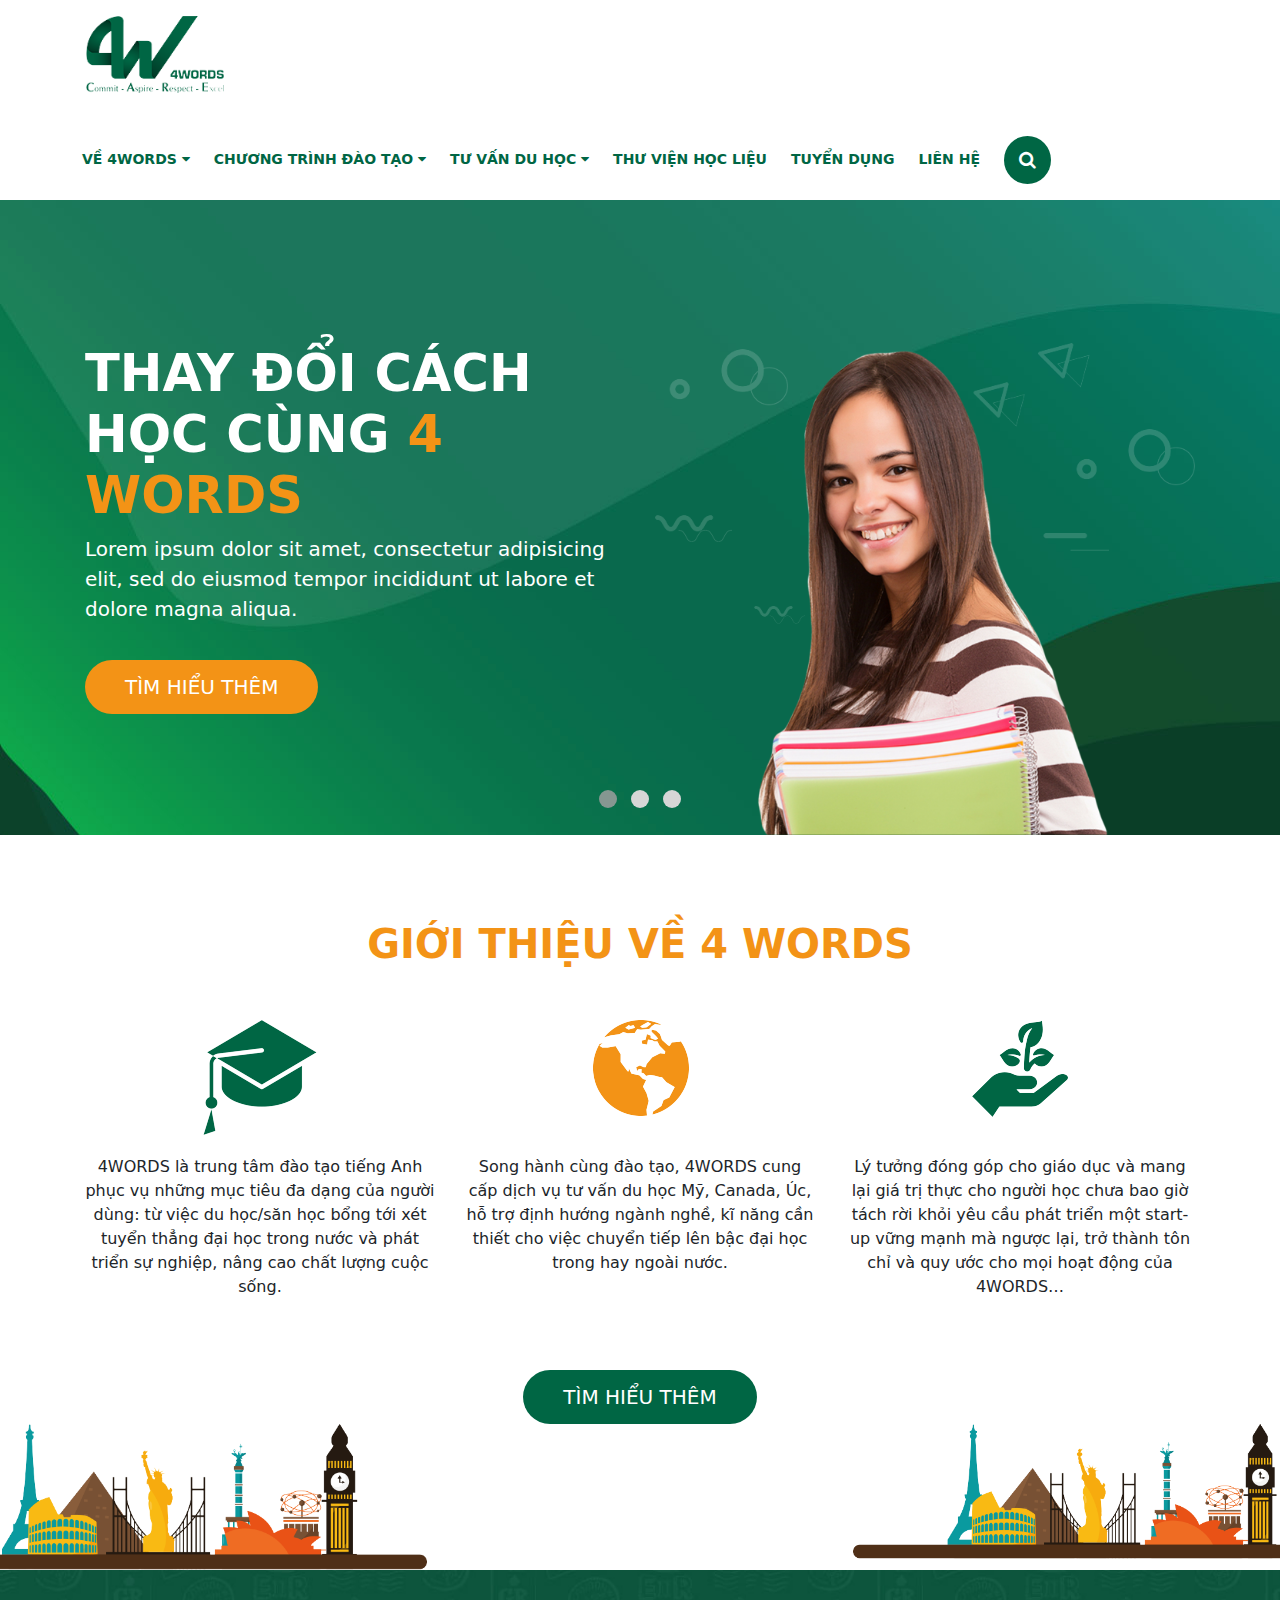
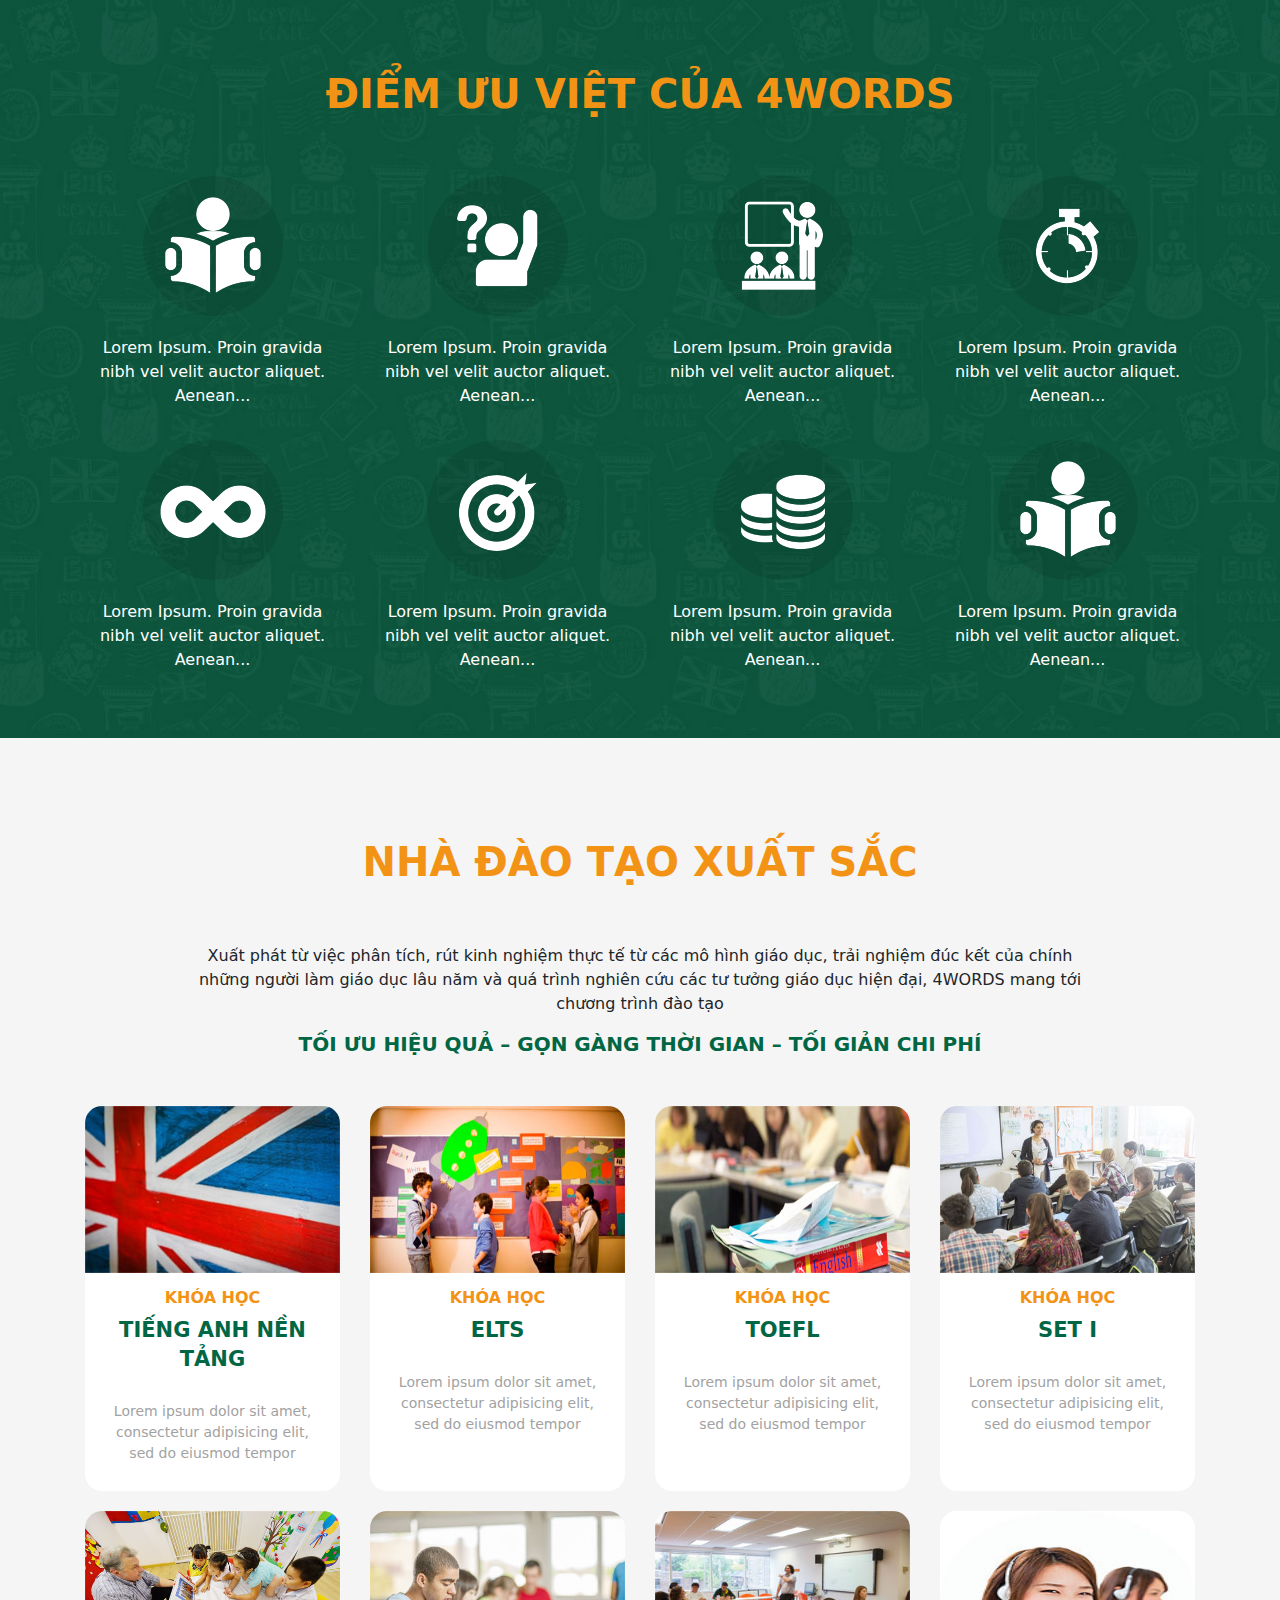
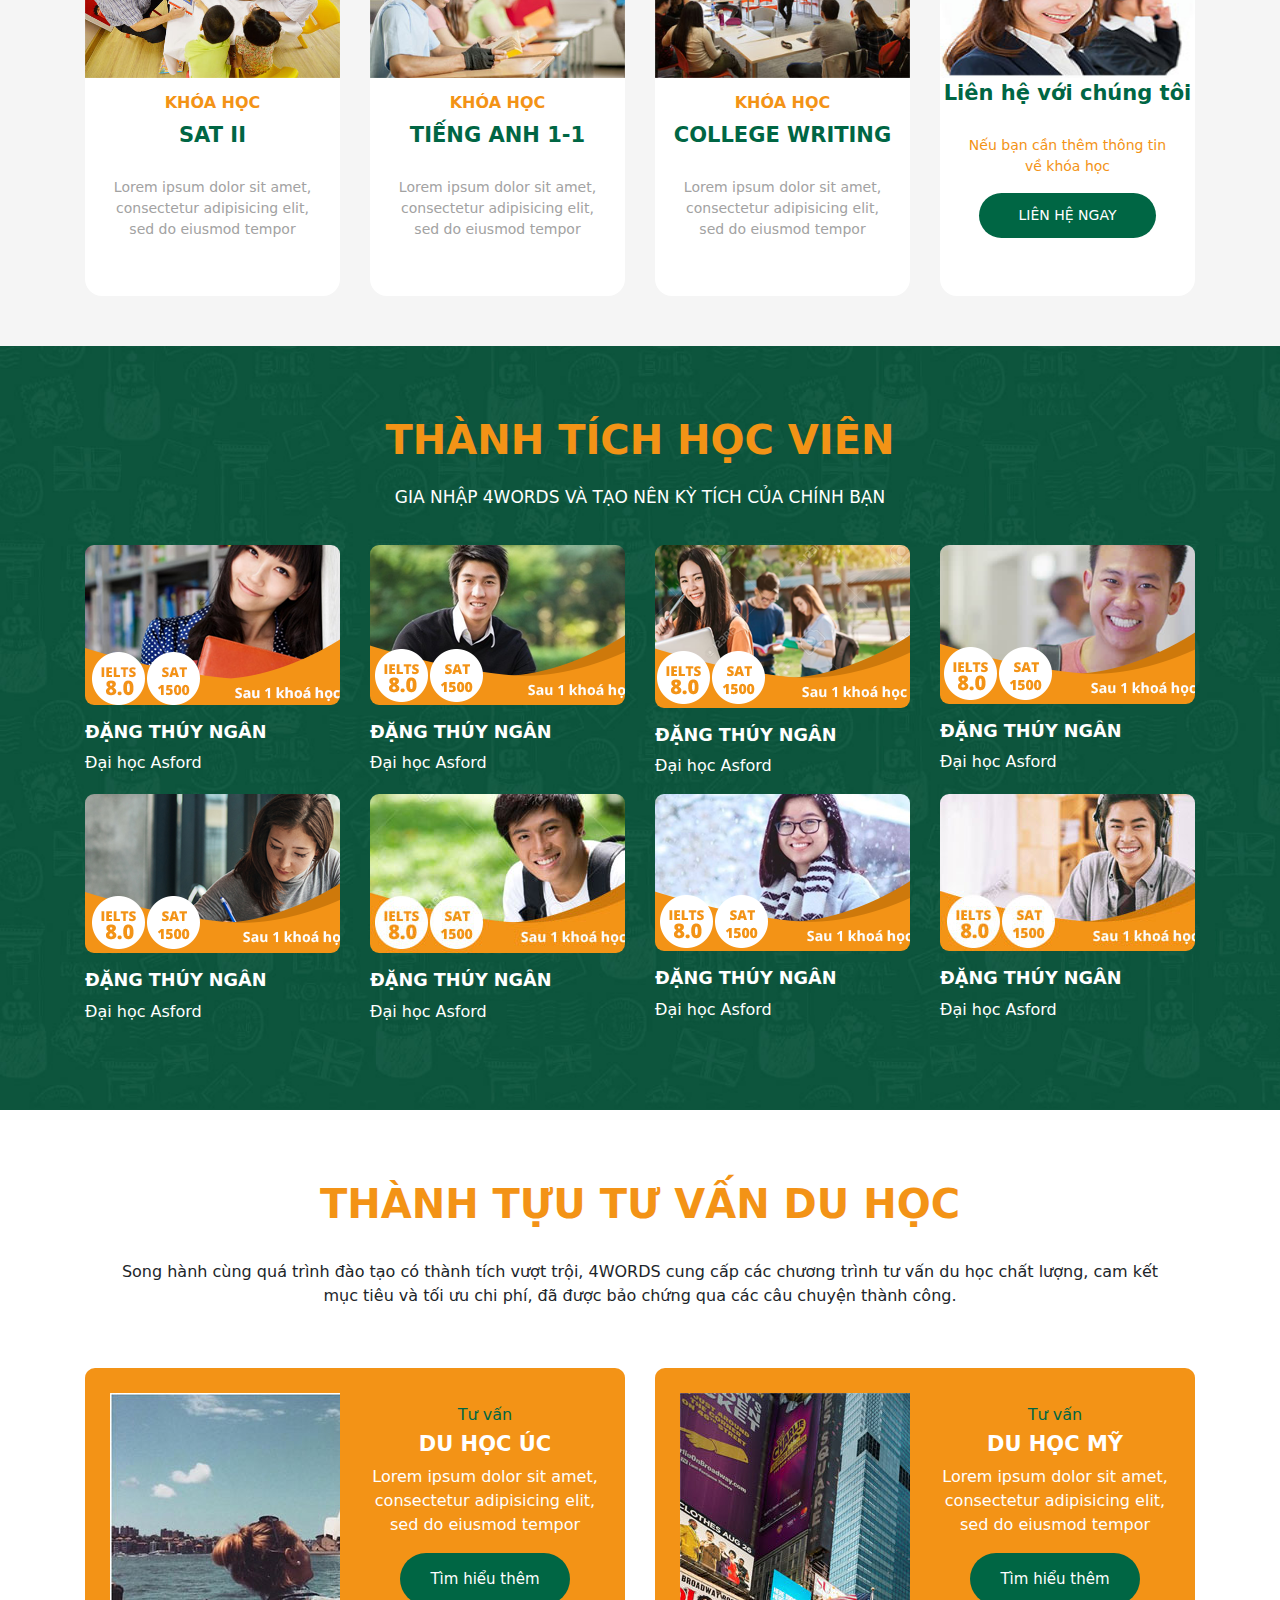
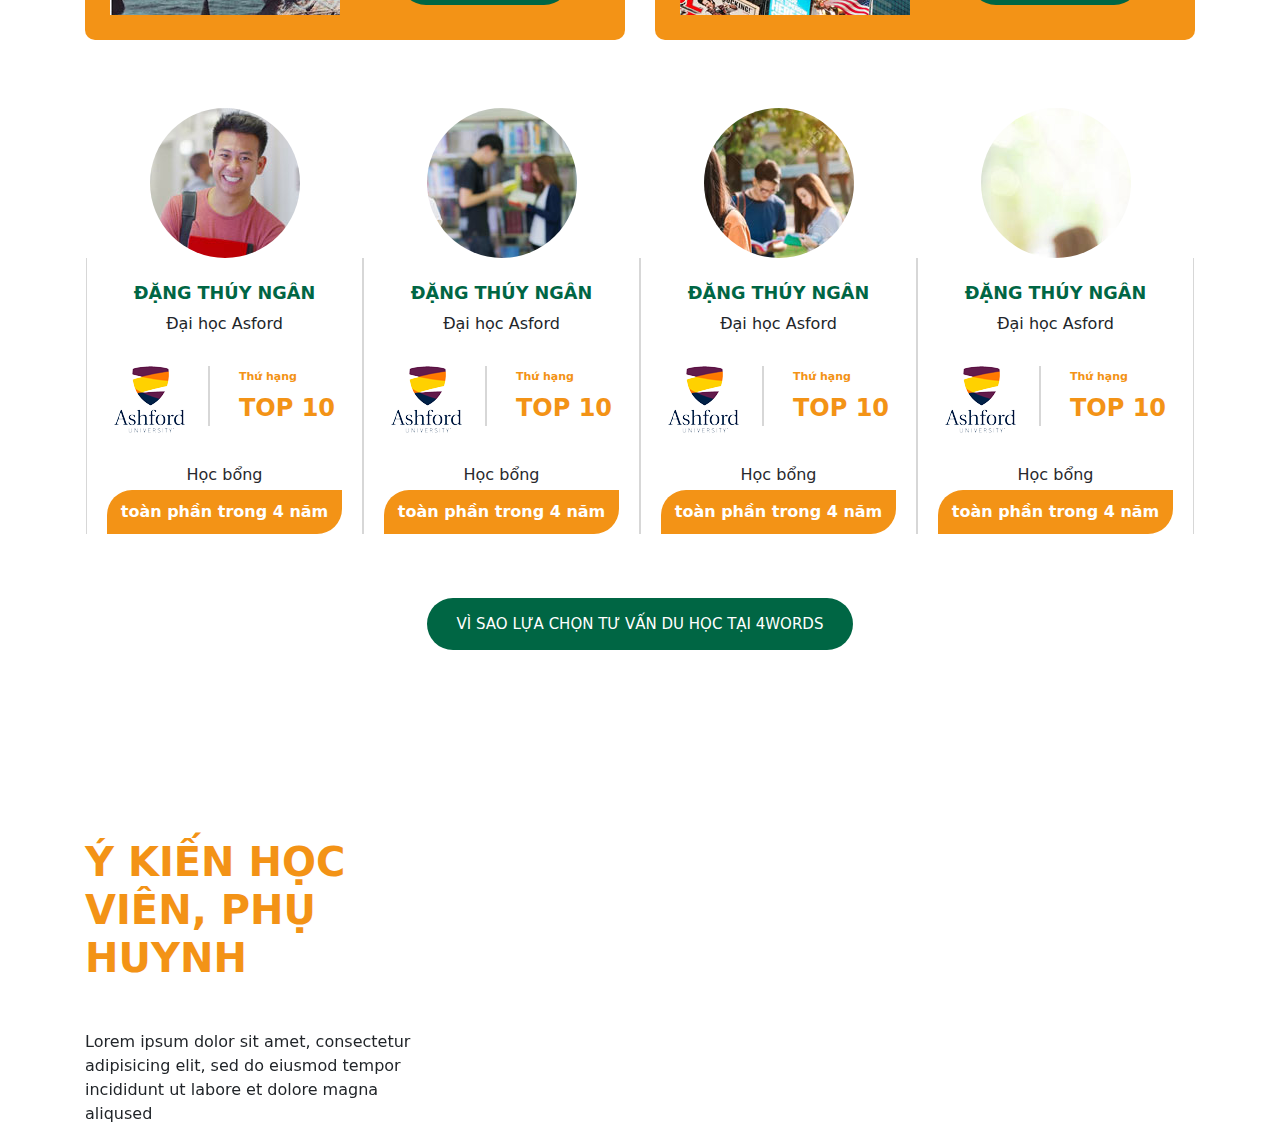
==== commit 01226983: "abc" ====
--- a/adamo/index.html
+++ b/adamo/index.html
@@ -162,15 +162,15 @@
 			</div>
 			<div class="container-fluid">
 				<div class="row p-0">
-					<div class="col-md-4 p-0">
+					<div class="col-4 p-0">
 							<div class="tower-left">
 								<img src="img/home/tower-left.png" alt="">
 							</div>
 					</div>
-					<div class="col-md-4">
+					<div class="col-4">
 
 					</div>
-					<div class="col-md-4 p-0">
+					<div class="col-4 p-0">
 						<div class="tower-right">
 							<img src="img/home/tower-right.png" alt="">
 						</div>
@@ -178,7 +178,7 @@
 				</div>
 			</div>
 		</section>
-		<section class="advantages" style="background: url('img/home/background.jpg') no-repeat center ">
+		<section class="advantages" style="background: url('img/home/background.jpg') no-repeat center; background-size: cover">
 			<div class="container text-center">
 				<h3 class="title">Điểm ưu việt của  4words</h3>
 				<div class="row pb-3">
@@ -247,14 +247,14 @@
 					</div>
 				</div>
 				<div class="row">
-					<div class="col-md-3">
+					<div class="col-sm-6 col-lg-3">
 						<div class="widget text-center">
 							<div class="thumb">
 								<img src="img/home/course/england.jpg" alt="">
 							</div>
 							<div class="content">
 								<h5>Khóa học</h5>
-								<h4>Tiếng anh nền tảng</h4>
+								<h4><a href="">Tiếng anh nền tảng</a></h4>
 								<p class="content">
 									Lorem ipsum dolor sit amet, consectetur adipisicing elit, sed do eiusmod tempor
 								</p>
@@ -262,14 +262,14 @@
 							</div>
 						</div>
 					</div>
-					<div class="col-md-3">
+					<div class="col-sm-6 col-lg-3">
 						<div class="widget text-center">
 							<div class="thumb img-fluid">
 								<img src="img/home/course/scholl.jpg" alt="">
 							</div>
 							<div class="content">
 								<h5>Khóa học</h5>
-								<h4>ielts</h4>
+								<h4><a href="">elts</a></h4>
 								<p class="content">
 									Lorem ipsum dolor sit amet, consectetur adipisicing elit, sed do eiusmod tempor
 								</p>
@@ -277,14 +277,14 @@
 							</div>
 						</div>
 					</div>
-					<div class="col-md-3">
+					<div class="col-sm-6 col-lg-3">
 						<div class="widget text-center">
 							<div class="thumb img-fluid">
 								<img src="img/home/course/english.jpg" alt="">
 							</div>
 							<div class="content">
 								<h5>Khóa học</h5>
-								<h4>toefl</h4>
+								<h4><a href="">toefl</a></h4>
 								<p class="content">
 									Lorem ipsum dolor sit amet, consectetur adipisicing elit, sed do eiusmod tempor
 								</p>
@@ -292,14 +292,14 @@
 							</div>
 						</div>
 					</div>
-					<div class="col-md-3">
+					<div class="col-sm-6 col-lg-3">
 						<div class="widget text-center">
 							<div class="thumb img-fluid">
 								<img src="img/home/course/teacher.jpg" alt="">
 							</div>
 							<div class="content">
 								<h5>Khóa học</h5>
-								<h4>set i</h4>
+								<h4><a href="">set i</a></h4>
 								<p class="content">
 									Lorem ipsum dolor sit amet, consectetur adipisicing elit, sed do eiusmod tempor
 								</p>
@@ -307,16 +307,14 @@
 							</div>
 						</div>
 					</div>
-				</div>
-				<div class="row pt-4">
-					<div class="col-md-3">
+					<div class="col-sm-6 col-lg-3">
 						<div class="widget text-center">
 							<div class="thumb img-fluid">
 								<img src="img/home/course/student.jpg" alt="">
 							</div>
 							<div class="content">
 								<h5>Khóa học</h5>
-								<h4>sat II</h4>
+								<h4><a href="">sat II</a></h4>
 								<p class="content">
 									Lorem ipsum dolor sit amet, consectetur adipisicing elit, sed do eiusmod tempor
 								</p>
@@ -324,14 +322,14 @@
 							</div>
 						</div>
 					</div>
-					<div class="col-md-3">
+					<div class="col-sm-6 col-lg-3">
 						<div class="widget text-center">
 							<div class="thumb img-fluid">
 								<img src="img/home/course/readbook.jpg" alt="">
 							</div>
 							<div class="content">
 								<h5>Khóa học</h5>
-								<h4>Tiếng anh 1-1</h4>
+								<h4><a href="">Tiếng anh 1-1</a></h4>
 								<p class="content">
 									Lorem ipsum dolor sit amet, consectetur adipisicing elit, sed do eiusmod tempor
 								</p>
@@ -339,14 +337,14 @@
 							</div>
 						</div>
 					</div>
-					<div class="col-md-3">
+					<div class="col-sm-6 col-lg-3">
 						<div class="widget text-center">
 							<div class="thumb img-fluid">
 								<img src="img/home/course/chieu.jpg" alt="">
 							</div>
 							<div class="content">
 								<h5>Khóa học</h5>
-								<h4>college writing</h4>
+								<h4><a href="">college writing</a></h4>
 								<p class="content">
 									Lorem ipsum dolor sit amet, consectetur adipisicing elit, sed do eiusmod tempor
 								</p>
@@ -354,13 +352,13 @@
 							</div>
 						</div>
 					</div>
-					<div class="col-md-3">
-						<div class="widget text-center">
+					<div class="col-sm-6 col-lg-3">
+						<div class="widget text-center" style="background-color: #fff">
 							<div class="thumb img-fluid">
 								<img src="img/home/course/tongdai.jpg" alt="">
 							</div>
 							<div class="content">
-								<h4 style="text-transform: none">Liên hệ với chúng tôi</h4>
+								<h4 ><a href="" style="text-transform: none">Liên hệ với chúng tôi</a></h4>
 								<p class="content" style="color: #f39316">
 									Nếu bạn cần thêm thông tin về khóa học
 								</p>
@@ -372,96 +370,94 @@
 			</div>
 		</section>
 		<!-- course -->
-		<section class="achievements" style="background: url('img/home/background.jpg') no-repeat center ">
+		<section class="achievements" style="background: url('img/home/background.jpg') no-repeat center; background-size: cover ">
 			<div class="container text-center">
 				<h3 class="title">thành tích học viên</h3>
 				<h4>GIA NHẬP 4WORDS VÀ TẠO NÊN KỲ TÍCH CỦA CHÍNH BẠN</h4>
 				<div class="row">
-					<div class="col-md-3">
+					<div class="col-sm-12 col-md-4 col-lg-3">
 						<div class="widget">
 							<div class="thumb">
 								<img src="img/home/study/1.png" alt="">
 							</div>
-							<div class="title text-left">
-								<h5 class="title">Đặng Thúy Ngân</h5>
-								<p class="content">Đại học Asford</p>
-							</div>
-						</div>
-					</div>
-					<div class="col-md-3">
+							<div class="title ">
+								<h5 class="title">Đặng Thúy Ngân</h5>
+								<p class="content">Đại học Asford</p>
+							</div>
+						</div>
+					</div>
+					<div class="col-md-4 col-lg-3">
 						<div class="widget">
 							<div class="thumb">
 								<img src="img/home/study/2.png" alt="">
 							</div>
-							<div class="title text-left">
-								<h5 class="title">Đặng Thúy Ngân</h5>
-								<p class="content">Đại học Asford</p>
-							</div>
-						</div>
-					</div>
-					<div class="col-md-3">
+							<div class="title">
+								<h5 class="title">Đặng Thúy Ngân</h5>
+								<p class="content">Đại học Asford</p>
+							</div>
+						</div>
+					</div>
+					<div class="col-md-4 col-lg-3">
 						<div class="widget">
 							<div class="thumb">
 								<img src="img/home/study/3.png" alt="">
 							</div>
-							<div class="title text-left">
-								<h5 class="title">Đặng Thúy Ngân</h5>
-								<p class="content">Đại học Asford</p>
-							</div>
-						</div>
-					</div>
-					<div class="col-md-3">
+							<div class="title ">
+								<h5 class="title">Đặng Thúy Ngân</h5>
+								<p class="content">Đại học Asford</p>
+							</div>
+						</div>
+					</div>
+					<div class="col-md-4 col-lg-3">
 						<div class="widget">
 							<div class="thumb">
 								<img src="img/home/study/4.png" alt="">
 							</div>
-							<div class="title text-left">
-								<h5 class="title">Đặng Thúy Ngân</h5>
-								<p class="content">Đại học Asford</p>
-							</div>
-						</div>
-					</div>
-				</div>
-				<div class="row pt-4">
-					<div class="col-md-3">
+							<div class="title ">
+								<h5 class="title">Đặng Thúy Ngân</h5>
+								<p class="content">Đại học Asford</p>
+							</div>
+						</div>
+					</div>
+					<div class="col-sm-12 col-md-4 col-lg-3">
 						<div class="widget">
 							<div class="thumb">
 								<img src="img/home/study/5.png" alt="">
 							</div>
-							<div class="title text-left">
-								<h5 class="title">Đặng Thúy Ngân</h5>
-								<p class="content">Đại học Asford</p>
-							</div>
-						</div>
-					</div>
-					<div class="col-md-3">
+							<div class="title">
+								<h5 class="title">Đặng Thúy Ngân</h5>
+								<p class="content">Đại học Asford</p>
+							</div>
+						</div>
+					</div>
+					<div class="col-sm-12 col-md-4 col-lg-3">
 						<div class="widget">
 							<div class="thumb">
 								<img src="img/home/study/6.png" alt="">
 							</div>
-							<div class="title text-left">
-								<h5 class="title">Đặng Thúy Ngân</h5>
-								<p class="content">Đại học Asford</p>
-							</div>
-						</div>
-					</div>
-					<div class="col-md-3">
+							<div class="title ">
+								<h5 class="title">Đặng Thúy Ngân</h5>
+								<p class="content">Đại học Asford</p>
+							</div>
+						</div>
+					</div>
+					<div class=" col-sm-6 col-md-4 col-lg-3">
 						<div class="widget">
 							<div class="thumb">
 								<img src="img/home/study/7.png" alt="">
 							</div>
-							<div class="title text-left">
-								<h5 class="title">Đặng Thúy Ngân</h5>
-								<p class="content">Đại học Asford</p>
-							</div>
-						</div>
-					</div>
-					<div class="col-md-3">
+							<div class="title">
+								<h5 class="title">Đặng Thúy Ngân</h5>
+								<p class="content">Đại học Asford</p>
+							</div>
+						</div>
+					</div>
+					<div class="col-sm-6 col-md-4 col-lg-3">
 						<div class="widget">
 							<div class="thumb">
 								<img src="img/home/study/8.png" alt="">
 							</div>
-							<div class="title text-left">
+							<div class="title">
 								<h5 class="title">Đặng Thúy Ngân</h5>
 								<p class="content">Đại học Asford</p>
 							</div>
@@ -480,15 +476,15 @@
 					Song hành cùng quá trình đào tạo có thành tích vượt trội, 4WORDS cung cấp các chương trình tư vấn du học chất lượng, cam kết mục tiêu và tối ưu chi phí, đã được bảo chứng qua các câu chuyện thành công.
 				</p>
 				<div class="row">
-					<div class="col-md-6">
+					<div class="col-sm-12 col-lg-6">
 						<div class="widget">
 							<div class="row">
-								<div class="col-md-6">
+								<div class="col-sm-6">
 									<div class="thumb">
 										<img src="img/home/achievement/uc.jpg" alt="">
 									</div>
 								</div>
-								<div class="col-md-6">
+								<div class="col-sm-6">
                                     <div class="widget-content">
                                         <p class="content">
                                             Tư vấn
@@ -501,7 +497,7 @@
 							</div>
 						</div>
 					</div>
-                    <div class="col-md-6">
+                    <div class="col-sm-12 col-lg-6">
                         <div class="widget">
                             <div class="row">
                                 <div class="col-md-6">
@@ -516,7 +512,7 @@
                                         </p>
                                         <h4 class="title">DU HỌC MỸ</h4>
                                         <p>Lorem ipsum dolor sit amet, consectetur adipisicing elit, sed do eiusmod tempor</p>
-                                        <button class="btn-common btn-more" style="background-color: #006644">Tìm hiểu thêm</button>
+                                        <button class="btn-common btn-more">Tìm hiểu thêm</button>
                                     </div>
                                 </div>
                             </div>
@@ -524,7 +520,7 @@
                     </div>
 				</div>
                 <div class="row pt-5 p-3">
-                    <div class="col-md-3 p-0">
+                    <div class="col-sm-6 col-lg-3 p-0">
                         <div class="scholarship">
                             <div class="thumb">
                                 <img style="left: -118px;" src="img/home/achievement/1.jpg" alt="">
@@ -548,7 +544,7 @@
                             </div>
                         </div>
                     </div>
-					<div class="col-md-3 p-0">
+					<div class="col-sm-6 col-lg-3 p-0">
 						<div class="scholarship">
 							<div class="thumb">
 								<img style="left: -118px;" src="img/home/achievement/2.jpg" alt="">
@@ -572,7 +568,7 @@
 							</div>
 						</div>
 					</div>
-					<div class="col-md-3 p-0">
+					<div class="col-sm-6 col-lg-3 p-0">
 						<div class="scholarship">
 							<div class="thumb">
 								<img style="left: -118px;" src="img/home/achievement/3.jpg" alt="">
@@ -596,7 +592,7 @@
 							</div>
 						</div>
 					</div>
-					<div class="col-md-3 p-0">
+					<div class="col-sm-6 col-lg-3 p-0">
 						<div class="scholarship">
 							<div class="thumb">
 								<img style="left: -118px;" src="img/home/achievement/4.jpg" alt="">
--- a/adamo/css/page.css
+++ b/adamo/css/page.css
@@ -1,86 +1,849 @@
-/*
-Error: Invalid CSS after "...nd (max-width: ": expected expression (e.g. 1px, bold), was ")"
-        on line 71 of common.scss
-        from line 1 of page.scss
-
-66: }
-67: p.title-content {
-68: 	font-size: 20px;
-69: 	color: $color-white;
-70: 	line-height: 1.5;
-71: 	@media screen and (max-width: )
-72: }
-73: p.content {
-74: 	font-size: 16px;
-75: }
-76: h3.title {
-
-Backtrace:
-common.scss:71
-page.scss:1
-C:/Ruby25-x64/lib/ruby/gems/2.5.0/gems/sass-3.7.4/lib/sass/scss/parser.rb:1308:in `expected'
-C:/Ruby25-x64/lib/ruby/gems/2.5.0/gems/sass-3.7.4/lib/sass/script/lexer.rb:240:in `expected!'
-C:/Ruby25-x64/lib/ruby/gems/2.5.0/gems/sass-3.7.4/lib/sass/script/parser.rb:855:in `assert_expr'
-C:/Ruby25-x64/lib/ruby/gems/2.5.0/gems/sass-3.7.4/lib/sass/script/parser.rb:68:in `parse'
-C:/Ruby25-x64/lib/ruby/gems/2.5.0/gems/sass-3.7.4/lib/sass/scss/parser.rb:1164:in `sass_script'
-C:/Ruby25-x64/lib/ruby/gems/2.5.0/gems/sass-3.7.4/lib/sass/scss/parser.rb:486:in `query_expr'
-C:/Ruby25-x64/lib/ruby/gems/2.5.0/gems/sass-3.7.4/lib/sass/scss/parser.rb:1216:in `expr!'
-C:/Ruby25-x64/lib/ruby/gems/2.5.0/gems/sass-3.7.4/lib/sass/scss/parser.rb:458:in `media_query'
-C:/Ruby25-x64/lib/ruby/gems/2.5.0/gems/sass-3.7.4/lib/sass/scss/parser.rb:426:in `media_query_list'
-C:/Ruby25-x64/lib/ruby/gems/2.5.0/gems/sass-3.7.4/lib/sass/scss/parser.rb:1216:in `expr!'
-C:/Ruby25-x64/lib/ruby/gems/2.5.0/gems/sass-3.7.4/lib/sass/scss/parser.rb:421:in `media_directive'
-C:/Ruby25-x64/lib/ruby/gems/2.5.0/gems/sass-3.7.4/lib/sass/scss/parser.rb:234:in `special_directive'
-C:/Ruby25-x64/lib/ruby/gems/2.5.0/gems/sass-3.7.4/lib/sass/scss/parser.rb:209:in `directive'
-C:/Ruby25-x64/lib/ruby/gems/2.5.0/gems/sass-3.7.4/lib/sass/scss/parser.rb:708:in `block_child'
-C:/Ruby25-x64/lib/ruby/gems/2.5.0/gems/sass-3.7.4/lib/sass/scss/parser.rb:700:in `block_contents'
-C:/Ruby25-x64/lib/ruby/gems/2.5.0/gems/sass-3.7.4/lib/sass/scss/parser.rb:689:in `block'
-C:/Ruby25-x64/lib/ruby/gems/2.5.0/gems/sass-3.7.4/lib/sass/scss/parser.rb:681:in `ruleset'
-C:/Ruby25-x64/lib/ruby/gems/2.5.0/gems/sass-3.7.4/lib/sass/scss/parser.rb:707:in `block_child'
-C:/Ruby25-x64/lib/ruby/gems/2.5.0/gems/sass-3.7.4/lib/sass/scss/parser.rb:700:in `block_contents'
-C:/Ruby25-x64/lib/ruby/gems/2.5.0/gems/sass-3.7.4/lib/sass/scss/parser.rb:137:in `stylesheet'
-C:/Ruby25-x64/lib/ruby/gems/2.5.0/gems/sass-3.7.4/lib/sass/scss/parser.rb:41:in `parse'
-C:/Ruby25-x64/lib/ruby/gems/2.5.0/gems/sass-3.7.4/lib/sass/engine.rb:414:in `_to_tree'
-C:/Ruby25-x64/lib/ruby/gems/2.5.0/gems/sass-3.7.4/lib/sass/engine.rb:321:in `to_tree'
-C:/Ruby25-x64/lib/ruby/gems/2.5.0/gems/sass-3.7.4/lib/sass/tree/visitors/perform.rb:323:in `block in visit_import'
-C:/Ruby25-x64/lib/ruby/gems/2.5.0/gems/sass-3.7.4/lib/sass/stack.rb:88:in `block in with_import'
-C:/Ruby25-x64/lib/ruby/gems/2.5.0/gems/sass-3.7.4/lib/sass/stack.rb:135:in `with_frame'
-C:/Ruby25-x64/lib/ruby/gems/2.5.0/gems/sass-3.7.4/lib/sass/stack.rb:88:in `with_import'
-C:/Ruby25-x64/lib/ruby/gems/2.5.0/gems/sass-3.7.4/lib/sass/tree/visitors/perform.rb:322:in `visit_import'
-C:/Ruby25-x64/lib/ruby/gems/2.5.0/gems/sass-3.7.4/lib/sass/tree/visitors/base.rb:36:in `visit'
-C:/Ruby25-x64/lib/ruby/gems/2.5.0/gems/sass-3.7.4/lib/sass/tree/visitors/perform.rb:158:in `block in visit'
-C:/Ruby25-x64/lib/ruby/gems/2.5.0/gems/sass-3.7.4/lib/sass/stack.rb:79:in `block in with_base'
-C:/Ruby25-x64/lib/ruby/gems/2.5.0/gems/sass-3.7.4/lib/sass/stack.rb:135:in `with_frame'
-C:/Ruby25-x64/lib/ruby/gems/2.5.0/gems/sass-3.7.4/lib/sass/stack.rb:79:in `with_base'
-C:/Ruby25-x64/lib/ruby/gems/2.5.0/gems/sass-3.7.4/lib/sass/tree/visitors/perform.rb:158:in `visit'
-C:/Ruby25-x64/lib/ruby/gems/2.5.0/gems/sass-3.7.4/lib/sass/tree/visitors/base.rb:52:in `block in visit_children'
-C:/Ruby25-x64/lib/ruby/gems/2.5.0/gems/sass-3.7.4/lib/sass/tree/visitors/base.rb:52:in `map'
-C:/Ruby25-x64/lib/ruby/gems/2.5.0/gems/sass-3.7.4/lib/sass/tree/visitors/base.rb:52:in `visit_children'
-C:/Ruby25-x64/lib/ruby/gems/2.5.0/gems/sass-3.7.4/lib/sass/tree/visitors/perform.rb:167:in `block in visit_children'
-C:/Ruby25-x64/lib/ruby/gems/2.5.0/gems/sass-3.7.4/lib/sass/tree/visitors/perform.rb:179:in `with_environment'
-C:/Ruby25-x64/lib/ruby/gems/2.5.0/gems/sass-3.7.4/lib/sass/tree/visitors/perform.rb:166:in `visit_children'
-C:/Ruby25-x64/lib/ruby/gems/2.5.0/gems/sass-3.7.4/lib/sass/tree/visitors/base.rb:36:in `block in visit'
-C:/Ruby25-x64/lib/ruby/gems/2.5.0/gems/sass-3.7.4/lib/sass/tree/visitors/perform.rb:186:in `visit_root'
-C:/Ruby25-x64/lib/ruby/gems/2.5.0/gems/sass-3.7.4/lib/sass/tree/visitors/base.rb:36:in `visit'
-C:/Ruby25-x64/lib/ruby/gems/2.5.0/gems/sass-3.7.4/lib/sass/tree/visitors/perform.rb:157:in `visit'
-C:/Ruby25-x64/lib/ruby/gems/2.5.0/gems/sass-3.7.4/lib/sass/tree/visitors/perform.rb:10:in `visit'
-C:/Ruby25-x64/lib/ruby/gems/2.5.0/gems/sass-3.7.4/lib/sass/tree/root_node.rb:36:in `css_tree'
-C:/Ruby25-x64/lib/ruby/gems/2.5.0/gems/sass-3.7.4/lib/sass/tree/root_node.rb:29:in `render_with_sourcemap'
-C:/Ruby25-x64/lib/ruby/gems/2.5.0/gems/sass-3.7.4/lib/sass/engine.rb:389:in `_render_with_sourcemap'
-C:/Ruby25-x64/lib/ruby/gems/2.5.0/gems/sass-3.7.4/lib/sass/engine.rb:307:in `render_with_sourcemap'
-C:/Ruby25-x64/lib/ruby/gems/2.5.0/gems/sass-3.7.4/lib/sass/plugin/compiler.rb:462:in `update_stylesheet'
-C:/Ruby25-x64/lib/ruby/gems/2.5.0/gems/sass-3.7.4/lib/sass/plugin/compiler.rb:215:in `block in update_stylesheets'
-C:/Ruby25-x64/lib/ruby/gems/2.5.0/gems/sass-3.7.4/lib/sass/plugin/compiler.rb:209:in `each'
-C:/Ruby25-x64/lib/ruby/gems/2.5.0/gems/sass-3.7.4/lib/sass/plugin/compiler.rb:209:in `update_stylesheets'
-C:/Ruby25-x64/lib/ruby/gems/2.5.0/gems/sass-3.7.4/lib/sass/plugin.rb:82:in `update_stylesheets'
-C:/Ruby25-x64/lib/ruby/gems/2.5.0/gems/sass-3.7.4/lib/sass/exec/sass_scss.rb:338:in `watch_or_update'
-C:/Ruby25-x64/lib/ruby/gems/2.5.0/gems/sass-3.7.4/lib/sass/exec/sass_scss.rb:51:in `process_result'
-C:/Ruby25-x64/lib/ruby/gems/2.5.0/gems/sass-3.7.4/lib/sass/exec/base.rb:50:in `parse'
-C:/Ruby25-x64/lib/ruby/gems/2.5.0/gems/sass-3.7.4/lib/sass/exec/base.rb:18:in `parse!'
-C:/Ruby25-x64/lib/ruby/gems/2.5.0/gems/sass-3.7.4/bin/scss:13:in `<top (required)>'
-C:/Ruby25-x64/bin/scss:23:in `load'
-C:/Ruby25-x64/bin/scss:23:in `<main>'
-*/
-body:before {
-  white-space: pre;
-  font-family: monospace;
-  content: "Error: Invalid CSS after \"...nd (max-width: \": expected expression (e.g. 1px, bold), was \")\"\A         on line 71 of common.scss\A         from line 1 of page.scss\A \A 66: }\A 67: p.title-content {\A 68: 	font-size: 20px;\A 69: 	color: $color-white;\A 70: 	line-height: 1.5;\A 71: 	@media screen and (max-width: )\A 72: }\A 73: p.content {\A 74: 	font-size: 16px;\A 75: }\A 76: h3.title {"; }
+@font-face {
+  font-family: SanBold;
+  src: url("../fonts/OpenSans-Bold.ttf") format("ttf"); }
+@font-face {
+  font-family: Sans;
+  src: url("../fonts/OpenSans-Regular.ttf") format("ttf"); }
+@font-face {
+  font-family: SF;
+  src: url("../fonts/sf.woff") format("woff"), url("../fonts/sf.woff2") format("woff2"), url("../fonts/SF.otf"); }
+body {
+  font-family: Sans, Helvetica, tahoma, sans-serif; }
+
+a:hover {
+  text-decoration: none; }
+
+.title-head {
+  font: 32px SanBold; }
+
+.text-title {
+  color: #f39316; }
+
+.text-link {
+  color: #4a90e2; }
+
+.btn-custom {
+  background: #4a90e2;
+  color: #fff; }
+
+.btn-common {
+  font-size: 20px; }
+  @media screen and (max-width: 768px) {
+    .btn-common {
+      font-size: 13px; } }
+
+.btn-border {
+  border: 1px solid #4a90e2; }
+
+.btn-size {
+  padding: 12px 40px;
+  text-transform: uppercase;
+  border-radius: 29px; }
+  @media screen and (max-width: 425px) {
+    .btn-size {
+      padding: 12px 15px; } }
+
+.btn-more {
+  font-size: 15px;
+  padding: 15px 30px;
+  border: none; }
+
+p.title-content {
+  font-size: 20px;
+  color: #fff;
+  line-height: 1.5; }
+  @media screen and (max-width: 768px) {
+    p.title-content {
+      font-size: 13px; } }
+
+p.content {
+  font-size: 16px; }
+
+h3.title {
+  font-size: 40px;
+  text-transform: uppercase;
+  font-weight: 600;
+  color: #f39316; }
+
+h4.title {
+  font-size: 21px;
+  font-weight: 600; }
+
+h5.title {
+  font-size: 17.65px;
+  text-transform: uppercase;
+  font-weight: 600; }
+
+.bg-fix {
+  padding: 180px 0px 124px 0px;
+  color: #fff; }
+  .bg-fix .banner-title {
+    font: 62px SanBold; }
+  .bg-fix p {
+    font-size: 18px; }
+
+.bg-content {
+  background: url("../img/anh_nen_thu_2.png") no-repeat center center fixed;
+  -webkit-background-size: cover;
+  -moz-background-size: cover;
+  background-size: cover;
+  -o-background-size: cover;
+  height: 100%; }
+
+.bg-content-mid {
+  background: url("../img/anh_nen_thu_2.png") no-repeat center top;
+  background-size: 100% 60%; }
+
+.bg-gray {
+  background: #f9fafb; }
+
+.bg-blue {
+  background: #0f6fdf; }
+
+.bg-logo-chim {
+  background: url("../img/bg/logo_chim.png") no-repeat;
+  background-size: 30%;
+  background-position: center 50px; }
+
+.banner {
+  color: #fff; }
+  .banner .banner-title {
+    line-height: 1.2 !important; }
+    @media screen and (min-width: 320px) {
+      .banner .banner-title {
+        font: 36px SanBold; } }
+    @media screen and (min-width: 425px) {
+      .banner .banner-title {
+        font: 48px SanBold; } }
+    @media screen and (min-width: 768px) {
+      .banner .banner-title {
+        font: 52px SanBold; } }
+  .banner p {
+    font-size: 18px; }
+  @media screen and (min-width: 320px) {
+    .banner {
+      padding: 165px 0px 124px 0px; } }
+  @media screen and (min-width: 1200px) {
+    .banner {
+      padding: 200px 0px 124px 0px; } }
+
+.article {
+  background: #f9fafb;
+  padding: 70px 0px 55px 0px; }
+  .article .card {
+    height: 100%; }
+  .article .card-title {
+    font-size: 24px;
+    overflow: hidden; }
+    .article .card-title a {
+      color: #f39316; }
+    @media screen and (min-width: 320px) {
+      .article .card-title {
+        height: auto; } }
+    @media screen and (min-width: 768px) {
+      .article .card-title {
+        height: 60px; } }
+  .article .card-text {
+    font-size: 14px;
+    overflow: hidden; }
+    @media screen and (min-width: 320px) {
+      .article .card-text {
+        height: auto; } }
+    @media screen and (min-width: 768px) {
+      .article .card-text {
+        height: 90px; } }
+  @media screen and (min-width: 320px) {
+    .article div[class*='col-'] {
+      margin-bottom: 15px; } }
+
+.slogan {
+  padding: 102px 0px 85px 0px; }
+  .slogan .icon img {
+    padding: 0px 0px 51px 0px; }
+    @media screen and (min-width: 320px) {
+      .slogan .icon img {
+        width: 120px; } }
+    @media screen and (min-width: 425px) {
+      .slogan .icon img {
+        width: 130px; } }
+  .slogan h4 {
+    padding: 0px 0px 20px 0px;
+    font-weight: lighter !important; }
+    @media screen and (min-width: 425px) {
+      .slogan h4 {
+        font-size: 1.2rem;
+        line-height: 1.5rem !important; } }
+    @media screen and (min-width: 768px) {
+      .slogan h4 {
+        font-size: 1.8rem;
+        line-height: 2.8rem !important; } }
+  .slogan .btn-talk {
+    background: #4a90e2;
+    border: 1px solid #fff;
+    color: #fff;
+    font-size: 14px;
+    padding: 14px 35px;
+    transition: all .2s; }
+    .slogan .btn-talk i {
+      padding: 0px 2px; }
+    .slogan .btn-talk:hover {
+      background: #fff;
+      border: 1px solid #4a90e2;
+      color: #4a90e2; }
+
+.awards .owl-carousel .owl-item img {
+  width: auto;
+  margin: 30px auto; }
+  @media screen and (min-width: 320px) {
+    .awards .owl-carousel .owl-item img {
+      outline-offset: 0px;
+      outline: 1px dashed transparent; } }
+  @media screen and (min-width: 425px) {
+    .awards .owl-carousel .owl-item img {
+      outline-offset: 12px;
+      outline: 1px dashed #e8e8e8; } }
+.awards .owl-carousel .owl-nav {
+  display: none; }
+.awards .owl-carousel .owl-dots span {
+  width: 8px;
+  height: 8px;
+  margin: 5px 7px;
+  background: #D6D6D6;
+  display: block;
+  -webkit-backface-visibility: visible;
+  transition: opacity .2s ease;
+  border-radius: 0px; }
+.awards .owl-carousel .owl-dots .active span {
+  width: 12px;
+  height: 12px;
+  background: #e8e8e8; }
+@media screen and (min-width: 320px) {
+  .awards .owl-carousel .owl-dots {
+    margin-top: 30px !important; } }
+@media screen and (min-width: 768px) {
+  .awards .owl-carousel .owl-dots {
+    margin-top: 60px !important; } }
+
+.list-client .list-team {
+  margin-top: 30px; }
+  .list-client .list-team .list-item {
+    margin-bottom: 30px; }
+.list-client .text-link {
+  margin: 89px 0px 81px 0px;
+  transition: all .5s;
+  padding: 12px 20px; }
+  .list-client .text-link:hover {
+    background: #4a90e2;
+    color: #fff; }
+  @media screen and (min-width: 320px) {
+    .list-client .text-link {
+      margin: 50px 0px 10px 0px;
+      padding: 12px 5px; } }
+  @media screen and (min-width: 425px) {
+    .list-client .text-link {
+      margin: 50px 0px 10px 0px;
+      padding: 12px 20px; } }
+
+.relates .relate-title {
+  font-family: SanBold;
+  font-size: 20px; }
+  .relates .relate-title a {
+    color: #f39316; }
+.relates .relate-param {
+  font-size: 14px;
+  padding-top: 15px;
+  color: #9b9b9b; }
+.relates .relate-more {
+  font-size: 14px;
+  color: #4a90e2; }
+.relates .relate-item {
+  width: 100%;
+  border: 1px solid #efefef;
+  margin-bottom: 15px; }
+  .relates .relate-item .relate-img {
+    width: 100%;
+    height: 230px; }
+    .relates .relate-item .relate-img img {
+      width: 100%;
+      height: 100%;
+      object-fit: cover; }
+  .relates .relate-item .relate-content {
+    padding: 29px 27px 30px 27px; }
+    @media screen and (min-width: 320px) {
+      .relates .relate-item .relate-content {
+        padding: 29px 10px 30px 10px; } }
+    @media screen and (min-width: 768px) {
+      .relates .relate-item .relate-content {
+        padding: 20px 10px 5px 10px; } }
+    @media screen and (min-width: 980px) {
+      .relates .relate-item .relate-content {
+        padding: 30px 15px 15px 15px; } }
+    @media screen and (min-width: 1200px) {
+      .relates .relate-item .relate-content {
+        padding: 30px 15px 20px 15px; } }
+    .relates .relate-item .relate-content p {
+      margin-bottom: 0rem; }
+      @media screen and (min-width: 980px) {
+        .relates .relate-item .relate-content p {
+          margin-bottom: 1rem; } }
+.relates .relate-list {
+  border: 1px solid #efefef;
+  margin-bottom: 32px;
+  overflow: hidden;
+  height: 225px; }
+  .relates .relate-list_img {
+    float: left;
+    width: 36%;
+    height: 225px;
+    overflow: hidden; }
+    .relates .relate-list_img img {
+      width: 100%;
+      height: 100%;
+      object-fit: cover; }
+    @media screen and (min-width: 320px) {
+      .relates .relate-list_img {
+        float: none;
+        width: 100%; } }
+    @media screen and (min-width: 768px) {
+      .relates .relate-list_img {
+        float: left;
+        height: 235px;
+        width: 36%; } }
+  @media screen and (min-width: 320px) {
+    .relates .relate-list_content {
+      float: none;
+      width: 100%;
+      padding: 20px 10px; } }
+  @media screen and (min-width: 768px) {
+    .relates .relate-list_content {
+      float: left;
+      width: 64%;
+      padding: 10px;
+      height: 230px; } }
+  @media screen and (min-width: 1200px) {
+    .relates .relate-list_content {
+      padding: 20px; } }
+  @media screen and (min-width: 768px) {
+    .relates .relate-list_content .relate-title {
+      font-size: 16px; } }
+  @media screen and (min-width: 1200px) {
+    .relates .relate-list_content .relate-title {
+      font-size: 20px; } }
+  .relates .relate-list_content .relate-param {
+    font-size: 14px;
+    padding-top: 15px;
+    color: #9b9b9b; }
+    @media screen and (min-width: 768px) {
+      .relates .relate-list_content .relate-param {
+        padding-top: 0px; } }
+    @media screen and (min-width: 980px) {
+      .relates .relate-list_content .relate-param {
+        padding-top: 15px; } }
+  .relates .relate-list_content p {
+    margin-bottom: 0rem; }
+    @media screen and (min-width: 1200px) {
+      .relates .relate-list_content p {
+        margin-bottom: 1rem; } }
+  @media screen and (min-width: 320px) {
+    .relates .relate-list {
+      height: auto;
+      margin-bottom: 15px; } }
+  @media screen and (min-width: 768px) {
+    .relates .relate-list {
+      height: 235px;
+      margin-bottom: 32px; } }
+  @media screen and (min-width: 980px) {
+    .relates .relate-list {
+      height: 225px;
+      margin-bottom: 23px; } }
+
+.upper-first-text:first-letter {
+  text-transform: uppercase;
+  float: left;
+  padding: 4px 8px 0 0;
+  display: block;
+  color: #f39316;
+  font: 96px/64px sans-serif; }
+
+.project-item {
+  background: #fff;
+  box-shadow: 0px 0px 5px 1px #e1e1e1;
+  width: 100%;
+  margin-bottom: 50px; }
+  @media screen and (min-width: 320px) {
+    .project-item {
+      height: auto; } }
+  @media screen and (min-width: 768px) {
+    .project-item {
+      height: 300px; } }
+  @media screen and (min-width: 1200px) {
+    .project-item {
+      height: 360px; } }
+  .project-item .project-img {
+    overflow: hidden;
+    float: left; }
+    @media screen and (min-width: 320px) {
+      .project-item .project-img {
+        float: none;
+        width: 100%; } }
+    @media screen and (min-width: 768px) {
+      .project-item .project-img {
+        float: left;
+        width: 35%;
+        height: 300px; } }
+    @media screen and (min-width: 1200px) {
+      .project-item .project-img {
+        height: 360px;
+        width: 45%; } }
+    .project-item .project-img img {
+      width: 100%;
+      height: 100%;
+      object-fit: cover; }
+  .project-item .project-content {
+    padding: 22px;
+    float: left; }
+    @media screen and (min-width: 320px) {
+      .project-item .project-content {
+        float: none;
+        width: 100%; } }
+    @media screen and (min-width: 768px) {
+      .project-item .project-content {
+        width: 65%;
+        float: left;
+        height: 300px; } }
+    @media screen and (min-width: 1200px) {
+      .project-item .project-content {
+        height: 360px;
+        width: 55%; } }
+    .project-item .project-content h3 {
+      font-size: 24px;
+      font-family: SanBold; }
+      .project-item .project-content h3 a {
+        color: #f39316; }
+      @media screen and (min-width: 320px) {
+        .project-item .project-content h3 {
+          margin-bottom: 20px; } }
+      @media screen and (min-width: 1200px) {
+        .project-item .project-content h3 {
+          margin-bottom: 40px; } }
+    .project-item .project-content p {
+      font-size: 14px;
+      color: #9b9b9b;
+      height: 160px; }
+      @media screen and (min-width: 320px) {
+        .project-item .project-content p {
+          height: auto; } }
+    .project-item .project-content .btn-link {
+      font-size: 14px; }
+      .project-item .project-content .btn-link:hover {
+        text-decoration: none; }
+
+.project .btn-custom {
+  padding: 14px 40px; }
+  .project .btn-custom:hover {
+    background: #fff;
+    border: 1px solid #4a90e2;
+    color: #4a90e2; }
+
+.overview {
+  font-size: 18px;
+  padding: 10px 60px;
+  margin: 10px 0px 20px 0px;
+  line-height: 1.6; }
+
+.tag a {
+  background: #4a90e2;
+  color: #fff;
+  font-size: 12px;
+  padding: 5px 14px;
+  border-radius: 5px;
+  display: inline-block;
+  margin-bottom: 5px; }
+  .tag a:hover {
+    background: #2665af; }
+@media screen and (min-width: 320px) {
+  .tag {
+    height: auto;
+    margin-bottom: 10px; } }
+@media screen and (min-width: 980px) {
+  .tag {
+    height: 80px;
+    margin-bottom: 0px; } }
+
+.p-top {
+  margin-top: 70px; }
+
+.h3-title {
+  font-weight: 600; }
+  @media screen and (min-width: 320px) {
+    .h3-title {
+      font-size: 23px; } }
+  @media screen and (min-width: 768px) {
+    .h3-title {
+      font-size: 30px; } }
+  @media screen and (min-width: 1200px) {
+    .h3-title {
+      font-size: 45px; } }
+
+.p-content {
+  color: #f39316; }
+  @media screen and (min-width: 320px) {
+    .p-content {
+      font-size: 13px; } }
+  @media screen and (min-width: 1200px) {
+    .p-content {
+      font-size: 16px; } }
+
+p.content-top {
+  font-family: SanBold;
+  line-height: 1.5;
+  color: #4A4A4A;
+  margin-bottom: 0; }
+  @media screen and (min-width: 320px) {
+    p.content-top {
+      font-size: 18px; } }
+  @media screen and (min-width: 768px) {
+    p.content-top {
+      font-size: 20px; } }
+  @media screen and (min-width: 1200px) {
+    p.content-top {
+      font-size: 24px; } }
+
+.item-help {
+  margin-bottom: 40px;
+  object-fit: cover; }
+  @media (min-width: 768px) {
+    .item-help img {
+      width: 10%; } }
+  @media (max-width: 767.98px) {
+    .item-help img {
+      width: 18%; } }
+
+h5.title-small {
+  font-family: SanBold;
+  font-weight: 600;
+  font-size: 21px;
+  line-height: 1.4;
+  color: #4A4A4A; }
+  @media (max-width: 980px) {
+    h5.title-small {
+      font-size: 18px; } }
+
+.owl-theme .owl-nav.disabled + .owl-dots {
+  margin-top: -50px;
+  z-index: 1;
+  position: relative; }
+  @media screen and (max-width: 768px) {
+    .owl-theme .owl-nav.disabled + .owl-dots {
+      margin-top: -25px; } }
+
+.owl-theme .owl-dots .owl-dot span {
+  width: 18px;
+  height: 18px; }
+  @media screen and (max-width: 768px) {
+    .owl-theme .owl-dots .owl-dot span {
+      width: 10px;
+      height: 10px; } }
+
+body {
+  counter-reset: sec-counter; }
+
+header {
+  background-color: #fff; }
+  header .top-menu {
+    display: flex;
+    justify-content: space-between; }
+    header .top-menu .logo {
+      object-fit: cover;
+      margin: 16px; }
+      header .top-menu .logo img {
+        width: 80%; }
+    header .top-menu .nav {
+      margin-top: 40px; }
+      @media screen and (max-width: 980px) {
+        header .top-menu .nav {
+          display: none; } }
+      header .top-menu .nav ul li {
+        float: left;
+        padding: 0 12px;
+        font-size: 14px;
+        text-transform: uppercase; }
+        header .top-menu .nav ul li a {
+          color: #006644;
+          font-weight: 600; }
+        header .top-menu .nav ul li i#search {
+          padding: 15px;
+          background-color: #006644;
+          border-radius: 50%;
+          font-size: 18px;
+          margin-top: -13px;
+          color: #fff;
+          cursor: pointer; }
+
+.slider .img {
+  padding-top: 143px; }
+  @media screen and (max-width: 980px) {
+    .slider .img {
+      padding-top: 70px; } }
+  @media screen and (max-width: 425px) {
+    .slider .img {
+      padding-top: 30px;
+      padding-bottom: 20px; } }
+  .slider .img .title h3 {
+    font-size: 51px;
+    color: #fff;
+    font-weight: 600;
+    text-transform: uppercase; }
+    @media screen and (max-width: 980px) {
+      .slider .img .title h3 {
+        font-size: 30px; } }
+    @media screen and (max-width: 768px) {
+      .slider .img .title h3 {
+        font-size: 22px; } }
+    @media screen and (max-width: 425px) {
+      .slider .img .title h3 {
+        font-size: 14px; } }
+  .slider .img .title button.more {
+    text-transform: uppercase;
+    color: #fff;
+    background-color: #f39316;
+    border-radius: 29px;
+    border: none;
+    margin-top: 20px; }
+    @media screen and (max-width: 768px) {
+      .slider .img .title button.more {
+        margin-top: 0; } }
+
+.introduce {
+  margin-top: 100px; }
+  .introduce h3 {
+    padding-bottom: 44px; }
+  .introduce .icon {
+    object-fit: cover;
+    min-height: 135px; }
+  .introduce button {
+    color: #fff;
+    background-color: #006644;
+    border: none;
+    margin-top: 55px; }
+  .introduce .tower-left {
+    object-fit: cover; }
+    .introduce .tower-left img {
+      width: 100%; }
+  .introduce .tower-right {
+    object-fit: cover;
+    position: relative; }
+    .introduce .tower-right img {
+      width: 100%;
+      position: absolute;
+      right: 0; }
+
+.advantages {
+  padding-top: 50px;
+  padding-bottom: 50px; }
+  .advantages h3 {
+    padding: 50px; }
+  .advantages p {
+    color: #fff;
+    padding-top: 20px; }
+
+.course {
+  padding-top: 50px;
+  padding-bottom: 50px;
+  background-color: #f5f5f5; }
+  .course h3 {
+    padding: 50px; }
+  .course .strong {
+    margin-bottom: 30px;
+    font-size: 20px; }
+  .course .widget {
+    background-color: #fff;
+    border-radius: 17px;
+    padding-bottom: 20px;
+    margin-top: 20px;
+    height: 385px;
+    transition: 0.75s; }
+    .course .widget:hover {
+      background-color: #006644; }
+      .course .widget:hover img {
+        transform: scale(1.3); }
+      .course .widget:hover .content h4 a {
+        color: #fff; }
+      .course .widget:hover .content i.fa-plus-circle {
+        display: block;
+        color: #f39316; }
+    .course .widget .thumb {
+      object-fit: cover;
+      overflow: hidden;
+      height: 167px;
+      border-top-left-radius: 17px;
+      border-top-right-radius: 17px; }
+      .course .widget .thumb img {
+        width: 100%;
+        height: 100%;
+        transition: all 1s; }
+    .course .widget .content {
+      transition: all 0.75s; }
+      .course .widget .content h5 {
+        font-size: 16px;
+        text-transform: uppercase;
+        padding-top: 15px;
+        color: #f39316;
+        font-weight: 600; }
+      .course .widget .content h4 a {
+        font-size: 21px;
+        color: #006644;
+        text-transform: uppercase;
+        font-weight: 600;
+        padding-top: 10px; }
+      .course .widget .content p {
+        font-size: 14px;
+        color: #a2a2a2;
+        padding: 20px 20px 0px 20px; }
+      .course .widget .content i.fa-plus-circle {
+        display: none;
+        transition: all 0.75s; }
+      .course .widget .content button {
+        border: none;
+        font-size: 14px;
+        background-color: #006644;
+        color: #fff; }
+
+.achievements {
+  padding: 70px; }
+  @media screen and (max-width: 768px) {
+    .achievements {
+      padding: 20px; } }
+  .achievements h4 {
+    font-size: 17px;
+    color: #fff;
+    padding-bottom: 30px;
+    padding-top: 15px; }
+  .achievements .widget .thumb {
+    object-fit: cover;
+    overflow: hidden;
+    border-radius: 9px;
+    max-width: 260px;
+    max-height: 165px; }
+    @media screen and (max-width: 767.98px) {
+      .achievements .widget .thumb {
+        margin: 0 auto; }
+        .achievements .widget .thumb .title {
+          text-align: center !important; } }
+  .achievements .widget .title {
+    text-align: left; }
+    @media screen and (max-width: 768px) {
+      .achievements .widget .title {
+        text-align: center; } }
+    .achievements .widget .title h5.title {
+      color: #fff;
+      padding-top: 17px;
+      font-weight: 600; }
+    .achievements .widget .title p {
+      color: #fff; }
+
+.achievement {
+  padding: 70px; }
+  @media screen and (max-width: 768px) {
+    .achievement {
+      padding: 20px; } }
+  .achievement .widget {
+    transition: 0.75s;
+    margin-top: 20px;
+    background-color: #f39316;
+    border-radius: 10px;
+    padding: 25px; }
+    .achievement .widget:hover {
+      background-color: #006644; }
+      .achievement .widget:hover .widget-content p.content {
+        color: #f39316; }
+      .achievement .widget:hover .widget-content button {
+        background-color: #f39316; }
+    .achievement .widget .thumb {
+      overflow: hidden;
+      max-width: 252px;
+      max-height: 222px; }
+    .achievement .widget .widget-content {
+      padding-top: 10px; }
+      .achievement .widget .widget-content p.content {
+        color: #006644;
+        margin-bottom: 5px; }
+      .achievement .widget .widget-content h4.title {
+        color: #fff; }
+      .achievement .widget .widget-content p {
+        color: #fff; }
+      .achievement .widget .widget-content button {
+        background-color: #006644;
+        color: #fff;
+        border-radius: 28px; }
+  .achievement .scholarship {
+    margin-top: 20px; }
+    .achievement .scholarship .thumb {
+      height: 150px;
+      width: 150px;
+      overflow: hidden;
+      object-position: right;
+      object-fit: cover;
+      border-radius: 50%;
+      position: relative;
+      text-align: center;
+      margin: 0 auto; }
+      .achievement .scholarship .thumb img {
+        position: absolute; }
+    .achievement .scholarship .info {
+      border-right: 1px solid #d7d7d7;
+      border-left: 1px solid #d7d7d7; }
+      .achievement .scholarship .info h5 {
+        color: #006644;
+        padding-top: 25px; }
+      .achievement .scholarship .info .ashford {
+        display: flex;
+        flex-direction: row;
+        justify-content: space-around;
+        margin-top: 30px; }
+        .achievement .scholarship .info .ashford .img {
+          position: relative; }
+      .achievement .scholarship .info .img:after {
+        content: "";
+        height: 60px;
+        color: #d7d7d7;
+        border: 1px solid;
+        position: absolute;
+        right: -25px; }
+      .achievement .scholarship .info .ashford-content {
+        color: #f39316;
+        text-align: left; }
+        .achievement .scholarship .info .ashford-content p {
+          font-size: 11px;
+          margin-bottom: 5px;
+          font-weight: 600;
+          margin-top: 3px; }
+        .achievement .scholarship .info .ashford-content p.top {
+          font-size: 24px;
+          font-weight: 600; }
+      .achievement .scholarship .info .totallity {
+        margin-top: 30px; }
+        .achievement .scholarship .info .totallity p {
+          margin-bottom: 3px;
+          color: #28292d; }
+        .achievement .scholarship .info .totallity p.hocbong {
+          padding: 10px;
+          margin: 0px 20px;
+          border-radius: 25px 0px;
+          background-color: #f39316;
+          font-weight: 600;
+          color: #fff; }
+  .achievement button {
+    background-color: #006644;
+    color: #fff;
+    border-radius: 30px; }
+    .achievement button:hover {
+      background-color: #29ad81;
+      transition: 0.3s; }
+
+.opinion {
+  padding-top: 70px; }
+  .opinion #opinion-content p.content {
+    margin-top: 40px; }
+
+/*# sourceMappingURL=page.css.map */
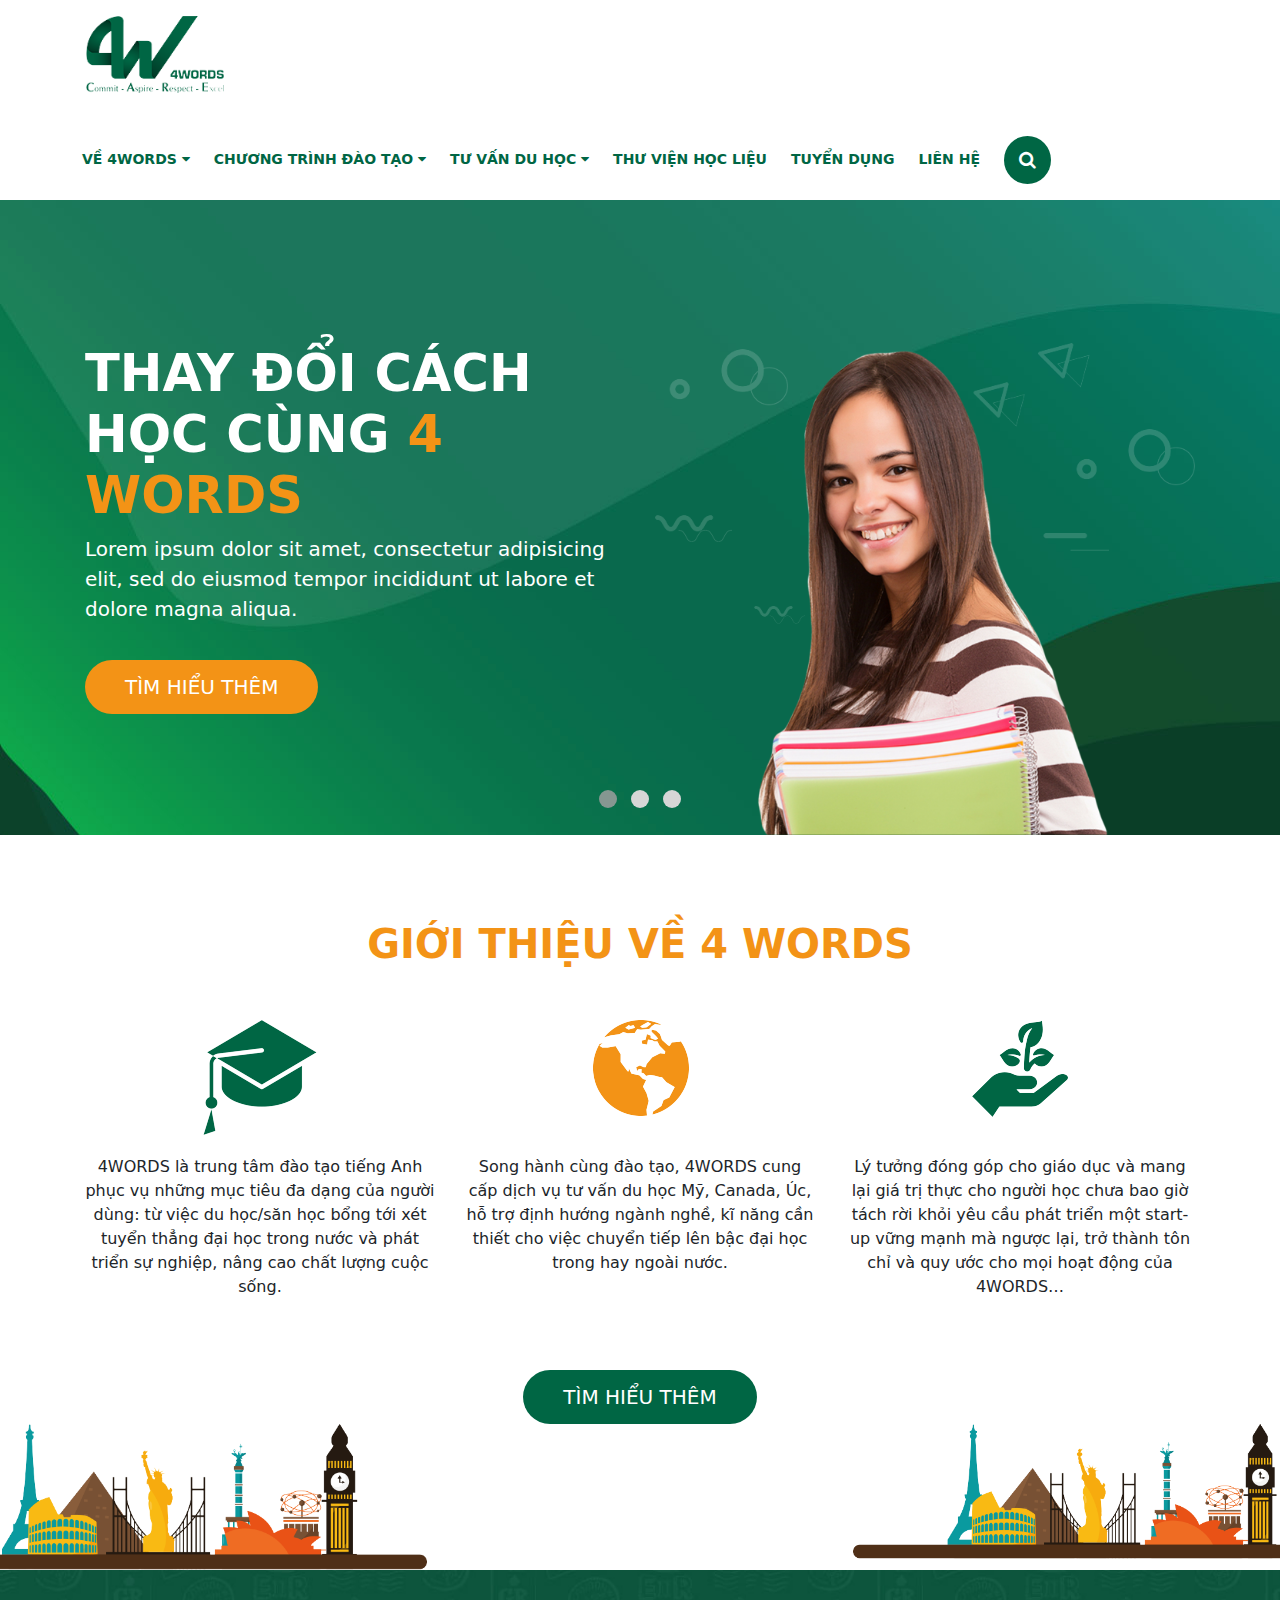
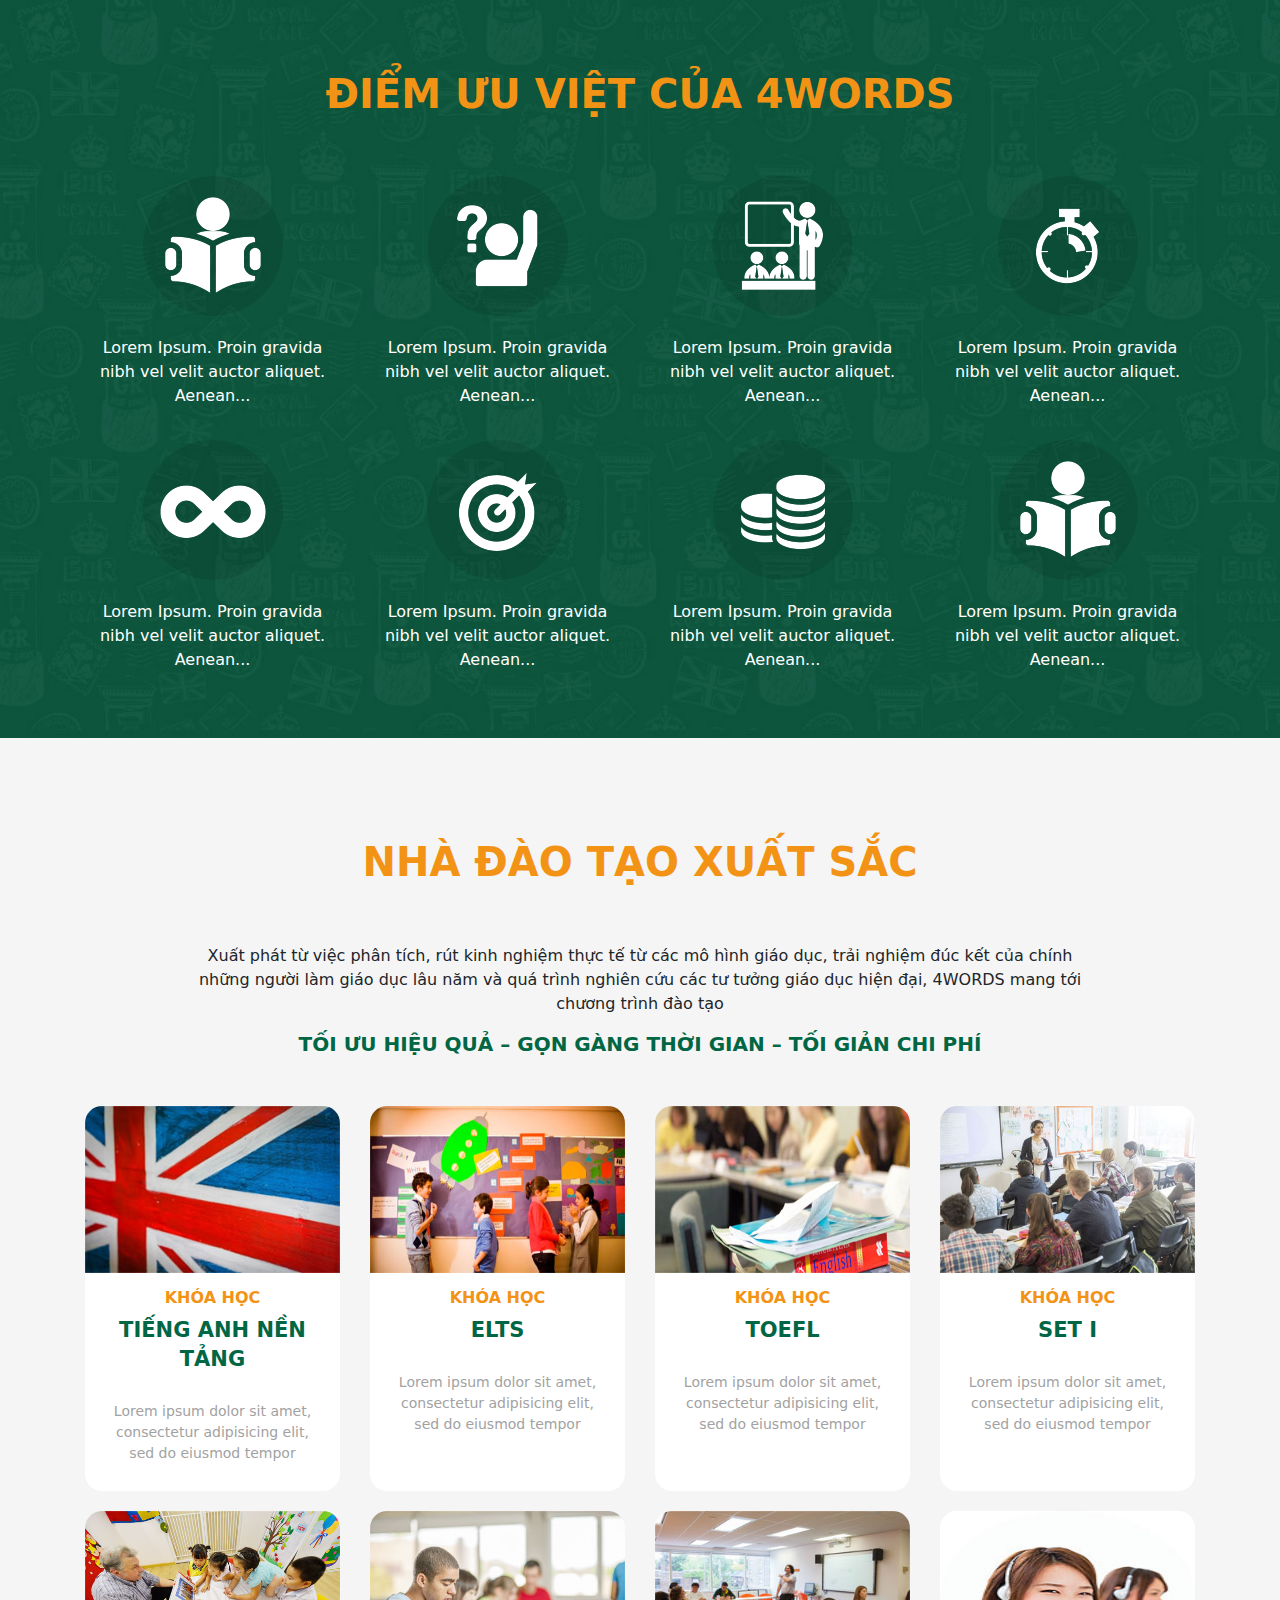
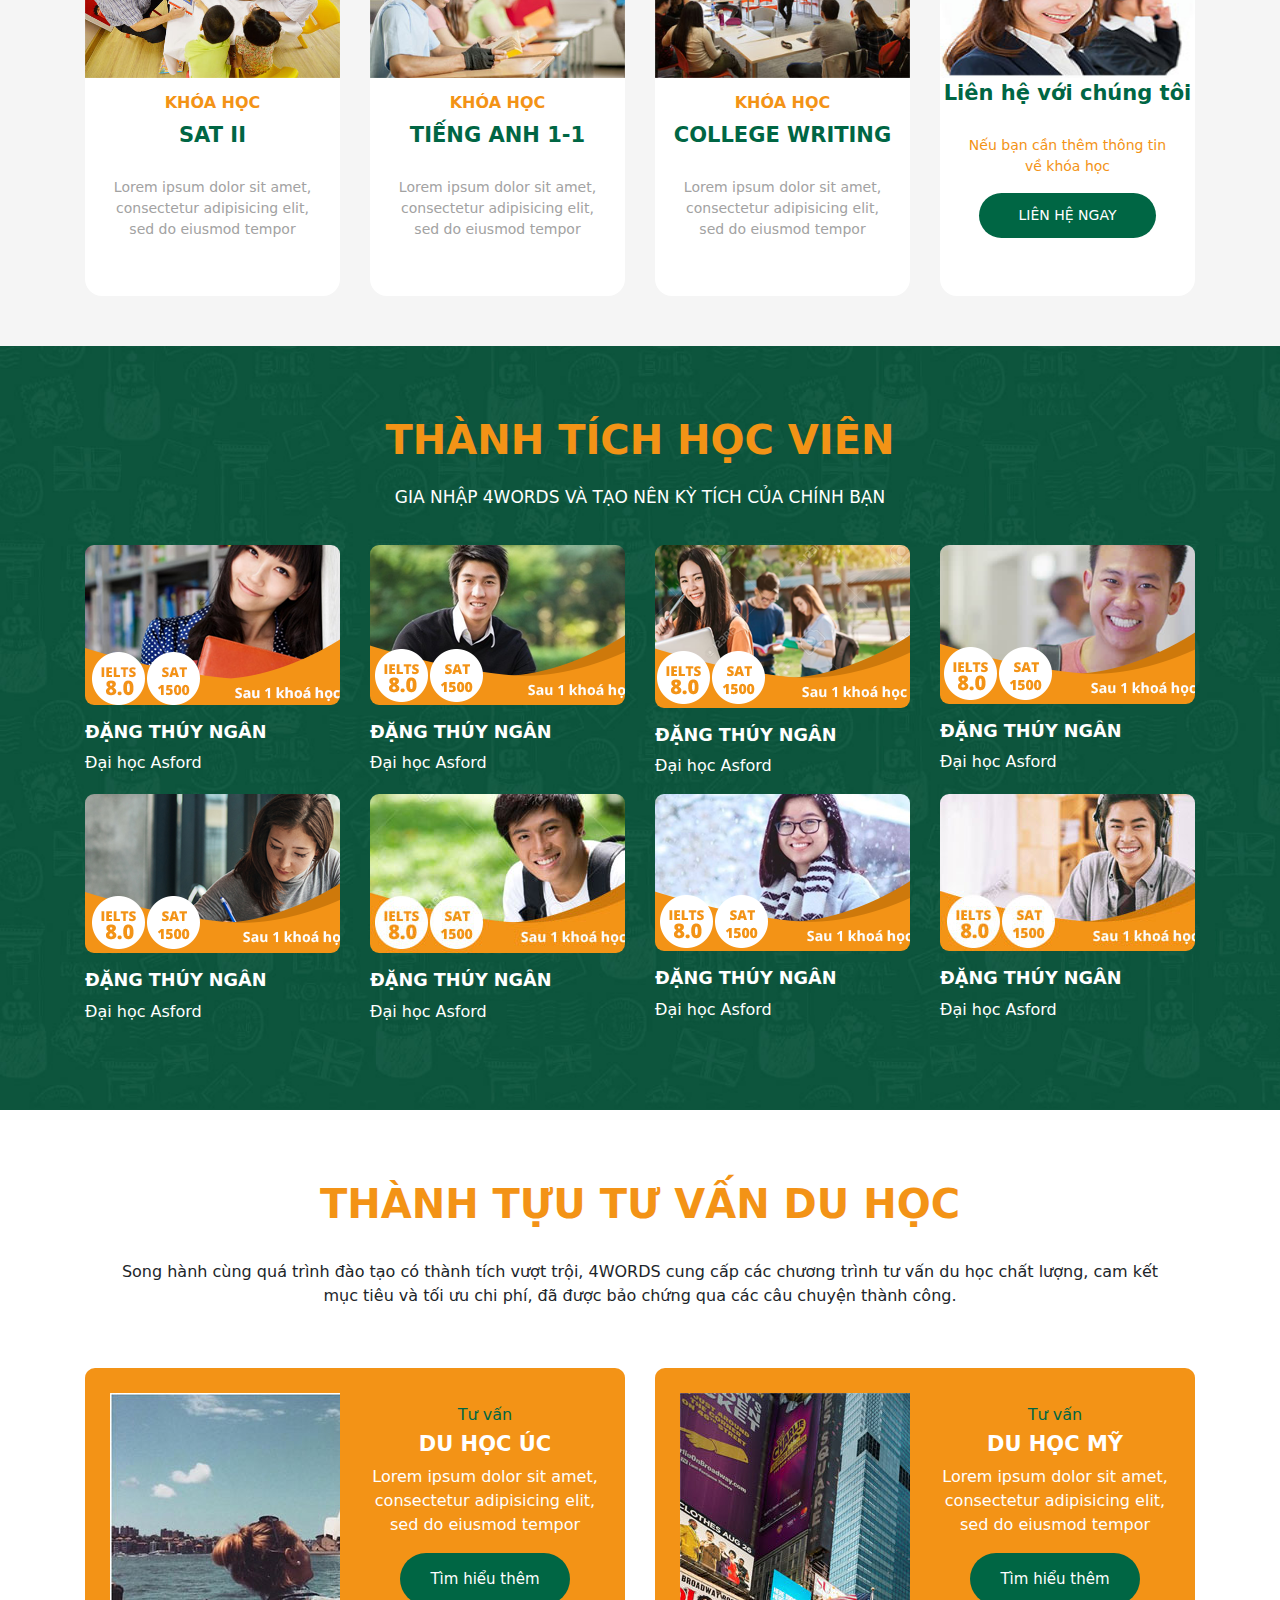
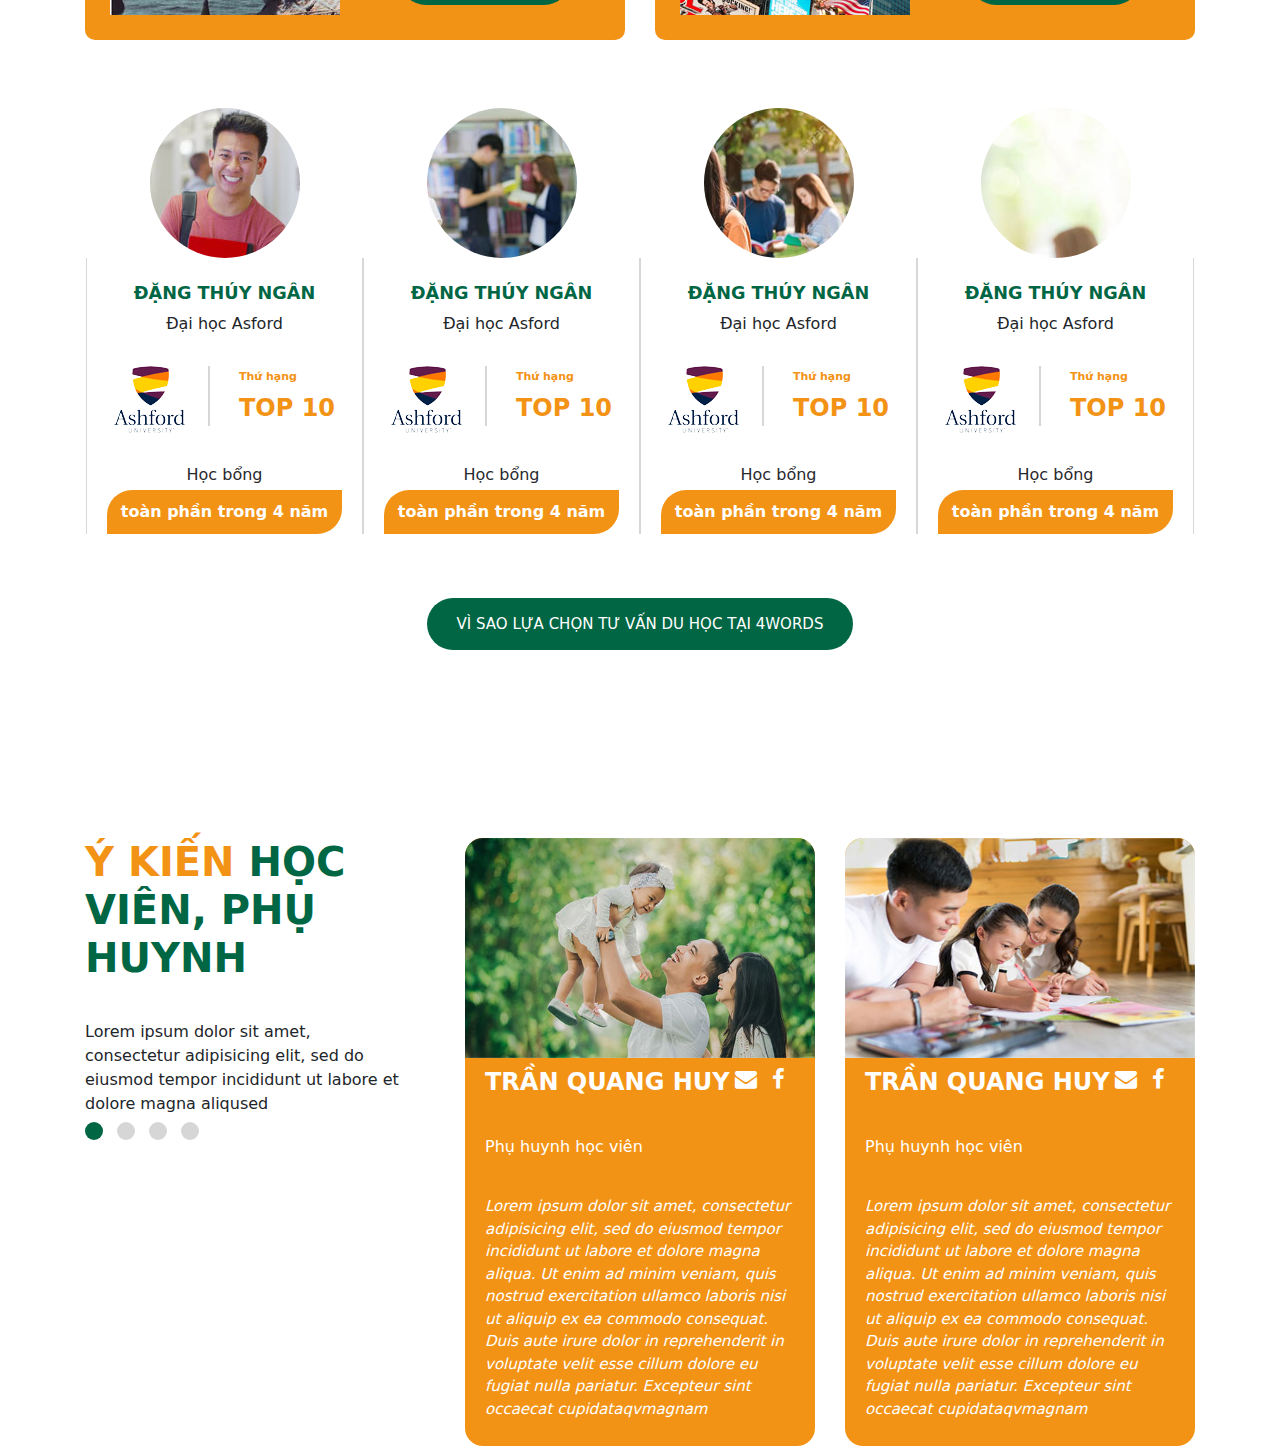
==== commit 1f082518: "update" ====
--- a/adamo/index.html
+++ b/adamo/index.html
@@ -628,28 +628,183 @@
 		<section class="opinion">
 			<div class="container">
 				<div class="row">
-					<div class="col-md-4">
+					<div class="col-sm-12 col-lg-4">
 						<h3 class="title">
-							<span>Ý Kiến</span>
+							<span style="color: #f39316">Ý Kiến</span>
 							Học viên, phụ huynh
 						</h3>
-						<div id="opinion-content" class="owl-carousel owl-theme owl-loaded owl-drag">
-							<div class="owl-stage-outer">
-								<div class="owl-stage">
-									<div class="owl-item">
-										<p class="content">
-											Lorem ipsum dolor sit amet, consectetur adipisicing elit, sed do eiusmod tempor incididunt ut labore et dolore magna aliqused
-										</p>
-									</div>
-								</div>
-							</div>
-						</div>
-					</div>
-					<div class="col-md-4">
+                        <p class="content">
+                            Lorem ipsum dolor sit amet, consectetur adipisicing elit, sed do eiusmod tempor incididunt ut labore et dolore magna aliqused
+                        </p>
 
 					</div>
-					<div class="col-md-4">
-
+					<div class="col-sm-12 col-lg-8">
+                        <div id="opinion-widget" class="owl-carousel owl-theme owl-loaded owl-drag">
+                                <div class="owl-stage-outer">
+                                    <div class="owl-stage">
+                                        <div class="owl-item">
+                                            <div class="thumb">
+                                                <img src="img/home/opinion-1.jpg" alt="">
+                                            </div>
+                                            <div class="name">
+                                                <div class="widget-name">
+                                                    <h4>Trần Quang Huy</h4>
+                                                    <p>Phụ huynh học viên</p>
+                                                </div>
+                                                <div class="widget-fb">
+                                                    <a href=""><i class="fa fa-envelope" aria-hidden="true"></i></a>
+                                                    <a href=""><i class="fa fa-facebook" aria-hidden="true"></i></a>
+                                                </div>
+                                            </div>
+                                            <div class="content">
+                                                <p>
+                                                    Lorem ipsum dolor sit amet, consectetur adipisicing elit, sed do eiusmod tempor incididunt ut labore et dolore magna aliqua. Ut enim ad minim veniam, quis nostrud exercitation ullamco laboris nisi ut aliquip ex ea commodo consequat. Duis aute irure dolor in reprehenderit in voluptate velit esse cillum dolore eu fugiat nulla pariatur. Excepteur sint occaecat cupidataqvmagnam
+                                                </p>
+                                            </div>
+                                        </div>
+                                        <div class="owl-item">
+                                            <div class="thumb">
+                                                <img src="img/home/opinion-2.jpg" alt="">
+                                            </div>
+                                            <div class="name">
+                                                <div class="widget-name">
+                                                    <h4>Trần Quang Huy</h4>
+                                                    <p>Phụ huynh học viên</p>
+                                                </div>
+                                                <div class="widget-fb">
+                                                    <a href=""><i class="fa fa-envelope" aria-hidden="true"></i></a>
+                                                    <a href=""><i class="fa fa-facebook" aria-hidden="true"></i></a>
+                                                </div>
+                                            </div>
+                                            <div class="content">
+                                                <p>
+                                                    Lorem ipsum dolor sit amet, consectetur adipisicing elit, sed do eiusmod tempor incididunt ut labore et dolore magna aliqua. Ut enim ad minim veniam, quis nostrud exercitation ullamco laboris nisi ut aliquip ex ea commodo consequat. Duis aute irure dolor in reprehenderit in voluptate velit esse cillum dolore eu fugiat nulla pariatur. Excepteur sint occaecat cupidataqvmagnam
+                                                </p>
+                                            </div>
+                                        </div>
+                                        <div class="owl-item">
+                                            <div class="thumb">
+                                                <img src="img/home/opinion-1.jpg" alt="">
+                                            </div>
+                                            <div class="name">
+                                                <div class="widget-name">
+                                                    <h4>Trần Quang Huy</h4>
+                                                    <p>Phụ huynh học viên</p>
+                                                </div>
+                                                <div class="widget-fb">
+                                                    <a href=""><i class="fa fa-envelope" aria-hidden="true"></i></a>
+                                                    <a href=""><i class="fa fa-facebook" aria-hidden="true"></i></a>
+                                                </div>
+                                            </div>
+                                            <div class="content">
+                                                <p>
+                                                    Lorem ipsum dolor sit amet, consectetur adipisicing elit, sed do eiusmod tempor incididunt ut labore et dolore magna aliqua. Ut enim ad minim veniam, quis nostrud exercitation ullamco laboris nisi ut aliquip ex ea commodo consequat. Duis aute irure dolor in reprehenderit in voluptate velit esse cillum dolore eu fugiat nulla pariatur. Excepteur sint occaecat cupidataqvmagnam
+                                                </p>
+                                            </div>
+                                        </div>
+                                        <div class="owl-item">
+                                            <div class="thumb">
+                                                <img src="img/home/opinion-1.jpg" alt="">
+                                            </div>
+                                            <div class="name">
+                                                <div class="widget-name">
+                                                    <h4>Trần Quang Huy</h4>
+                                                    <p>Phụ huynh học viên</p>
+                                                </div>
+                                                <div class="widget-fb">
+                                                    <a href=""><i class="fa fa-envelope" aria-hidden="true"></i></a>
+                                                    <a href=""><i class="fa fa-facebook" aria-hidden="true"></i></a>
+                                                </div>
+                                            </div>
+                                            <div class="content">
+                                                <p>
+                                                    Lorem ipsum dolor sit amet, consectetur adipisicing elit, sed do eiusmod tempor incididunt ut labore et dolore magna aliqua. Ut enim ad minim veniam, quis nostrud exercitation ullamco laboris nisi ut aliquip ex ea commodo consequat. Duis aute irure dolor in reprehenderit in voluptate velit esse cillum dolore eu fugiat nulla pariatur. Excepteur sint occaecat cupidataqvmagnam
+                                                </p>
+                                            </div>
+                                        </div>
+                                        <div class="owl-item">
+                                            <div class="thumb">
+                                                <img src="img/home/opinion-1.jpg" alt="">
+                                            </div>
+                                            <div class="name">
+                                                <div class="widget-name">
+                                                    <h4>Trần Quang Huy</h4>
+                                                    <p>Phụ huynh học viên</p>
+                                                </div>
+                                                <div class="widget-fb">
+                                                    <a href=""><i class="fa fa-envelope" aria-hidden="true"></i></a>
+                                                    <a href=""><i class="fa fa-facebook" aria-hidden="true"></i></a>
+                                                </div>
+                                            </div>
+                                            <div class="content">
+                                                <p>
+                                                    Lorem ipsum dolor sit amet, consectetur adipisicing elit, sed do eiusmod tempor incididunt ut labore et dolore magna aliqua. Ut enim ad minim veniam, quis nostrud exercitation ullamco laboris nisi ut aliquip ex ea commodo consequat. Duis aute irure dolor in reprehenderit in voluptate velit esse cillum dolore eu fugiat nulla pariatur. Excepteur sint occaecat cupidataqvmagnam
+                                                </p>
+                                            </div>
+                                        </div>
+                                        <div class="owl-item">
+                                            <div class="thumb">
+                                                <img src="img/home/opinion-1.jpg" alt="">
+                                            </div>
+                                            <div class="name">
+                                                <div class="widget-name">
+                                                    <h4>Trần Quang Huy</h4>
+                                                    <p>Phụ huynh học viên</p>
+                                                </div>
+                                                <div class="widget-fb">
+                                                    <a href=""><i class="fa fa-envelope" aria-hidden="true"></i></a>
+                                                    <a href=""><i class="fa fa-facebook" aria-hidden="true"></i></a>
+                                                </div>
+                                            </div>
+                                            <div class="content">
+                                                <p>
+                                                    Lorem ipsum dolor sit amet, consectetur adipisicing elit, sed do eiusmod tempor incididunt ut labore et dolore magna aliqua. Ut enim ad minim veniam, quis nostrud exercitation ullamco laboris nisi ut aliquip ex ea commodo consequat. Duis aute irure dolor in reprehenderit in voluptate velit esse cillum dolore eu fugiat nulla pariatur. Excepteur sint occaecat cupidataqvmagnam
+                                                </p>
+                                            </div>
+                                        </div>
+                                        <div class="owl-item">
+                                            <div class="thumb">
+                                                <img src="img/home/opinion-1.jpg" alt="">
+                                            </div>
+                                            <div class="name">
+                                                <div class="widget-name">
+                                                    <h4>Trần Quang Huy</h4>
+                                                    <p>Phụ huynh học viên</p>
+                                                </div>
+                                                <div class="widget-fb">
+                                                    <a href=""><i class="fa fa-envelope" aria-hidden="true"></i></a>
+                                                    <a href=""><i class="fa fa-facebook" aria-hidden="true"></i></a>
+                                                </div>
+                                            </div>
+                                            <div class="content">
+                                                <p>
+                                                    Lorem ipsum dolor sit amet, consectetur adipisicing elit, sed do eiusmod tempor incididunt ut labore et dolore magna aliqua. Ut enim ad minim veniam, quis nostrud exercitation ullamco laboris nisi ut aliquip ex ea commodo consequat. Duis aute irure dolor in reprehenderit in voluptate velit esse cillum dolore eu fugiat nulla pariatur. Excepteur sint occaecat cupidataqvmagnam
+                                                </p>
+                                            </div>
+                                        </div>
+                                        <div class="owl-item">
+                                            <div class="thumb">
+                                                <img src="img/home/opinion-1.jpg" alt="">
+                                            </div>
+                                            <div class="name">
+                                                <div class="widget-name">
+                                                    <h4>Trần Quang Huy</h4>
+                                                    <p>Phụ huynh học viên</p>
+                                                </div>
+                                                <div class="widget-fb">
+                                                    <a href=""><i class="fa fa-envelope" aria-hidden="true"></i></a>
+                                                    <a href=""><i class="fa fa-facebook" aria-hidden="true"></i></a>
+                                                </div>
+                                            </div>
+                                            <div class="content">
+                                                <p>
+                                                    Lorem ipsum dolor sit amet, consectetur adipisicing elit, sed do eiusmod tempor incididunt ut labore et dolore magna aliqua. Ut enim ad minim veniam, quis nostrud exercitation ullamco laboris nisi ut aliquip ex ea commodo consequat. Duis aute irure dolor in reprehenderit in voluptate velit esse cillum dolore eu fugiat nulla pariatur. Excepteur sint occaecat cupidataqvmagnam
+                                                </p>
+                                            </div>
+                                        </div>
+                                    </div>
+                                </div>
+                            </div>
 					</div>
 				</div>
 			</div>
--- a/adamo/css/page.css
+++ b/adamo/css/page.css
@@ -843,7 +843,55 @@
 
 .opinion {
   padding-top: 70px; }
-  .opinion #opinion-content p.content {
-    margin-top: 40px; }
+  .opinion h3 {
+    color: #006644;
+    font-weight: 600; }
+  .opinion p {
+    padding-top: 30px;
+    padding-right: 30px; }
+  .opinion #opinion-widget .owl-item {
+    border-radius: 18px;
+    background-color: #f39316;
+    transition: 0.5s; }
+    .opinion #opinion-widget .owl-item:hover {
+      background-color: #006644; }
+    .opinion #opinion-widget .owl-item .thumb {
+      border-top-left-radius: 18px;
+      border-top-right-radius: 18px;
+      overflow: hidden;
+      height: 220px; }
+      .opinion #opinion-widget .owl-item .thumb img {
+        height: 100%; }
+    .opinion #opinion-widget .owl-item .name {
+      display: flex;
+      justify-content: space-between;
+      padding: 10px 20px; }
+      .opinion #opinion-widget .owl-item .name .widget-name {
+        color: #fff; }
+        .opinion #opinion-widget .owl-item .name .widget-name h4 {
+          font-weight: 600;
+          text-transform: uppercase; }
+      .opinion #opinion-widget .owl-item .name .widget-fb i {
+        font-size: 22px;
+        color: #fff;
+        padding-right: 10px; }
+        .opinion #opinion-widget .owl-item .name .widget-fb i:hover {
+          color: #19bfc7; }
+    .opinion #opinion-widget .owl-item .content p {
+      font-size: 15px;
+      color: #fff;
+      padding: 10px 20px;
+      font-style: italic; }
+  .opinion #opinion-widget .owl-dots {
+    position: absolute !important;
+    left: -53%;
+    top: 54%; }
+    @media screen and (max-width: 768px) {
+      .opinion #opinion-widget .owl-dots {
+        position: relative !important;
+        top: 0 !important;
+        left: 0 !important; } }
+    .opinion #opinion-widget .owl-dots .active span {
+      background: #006644 !important; }
 
 /*# sourceMappingURL=page.css.map */
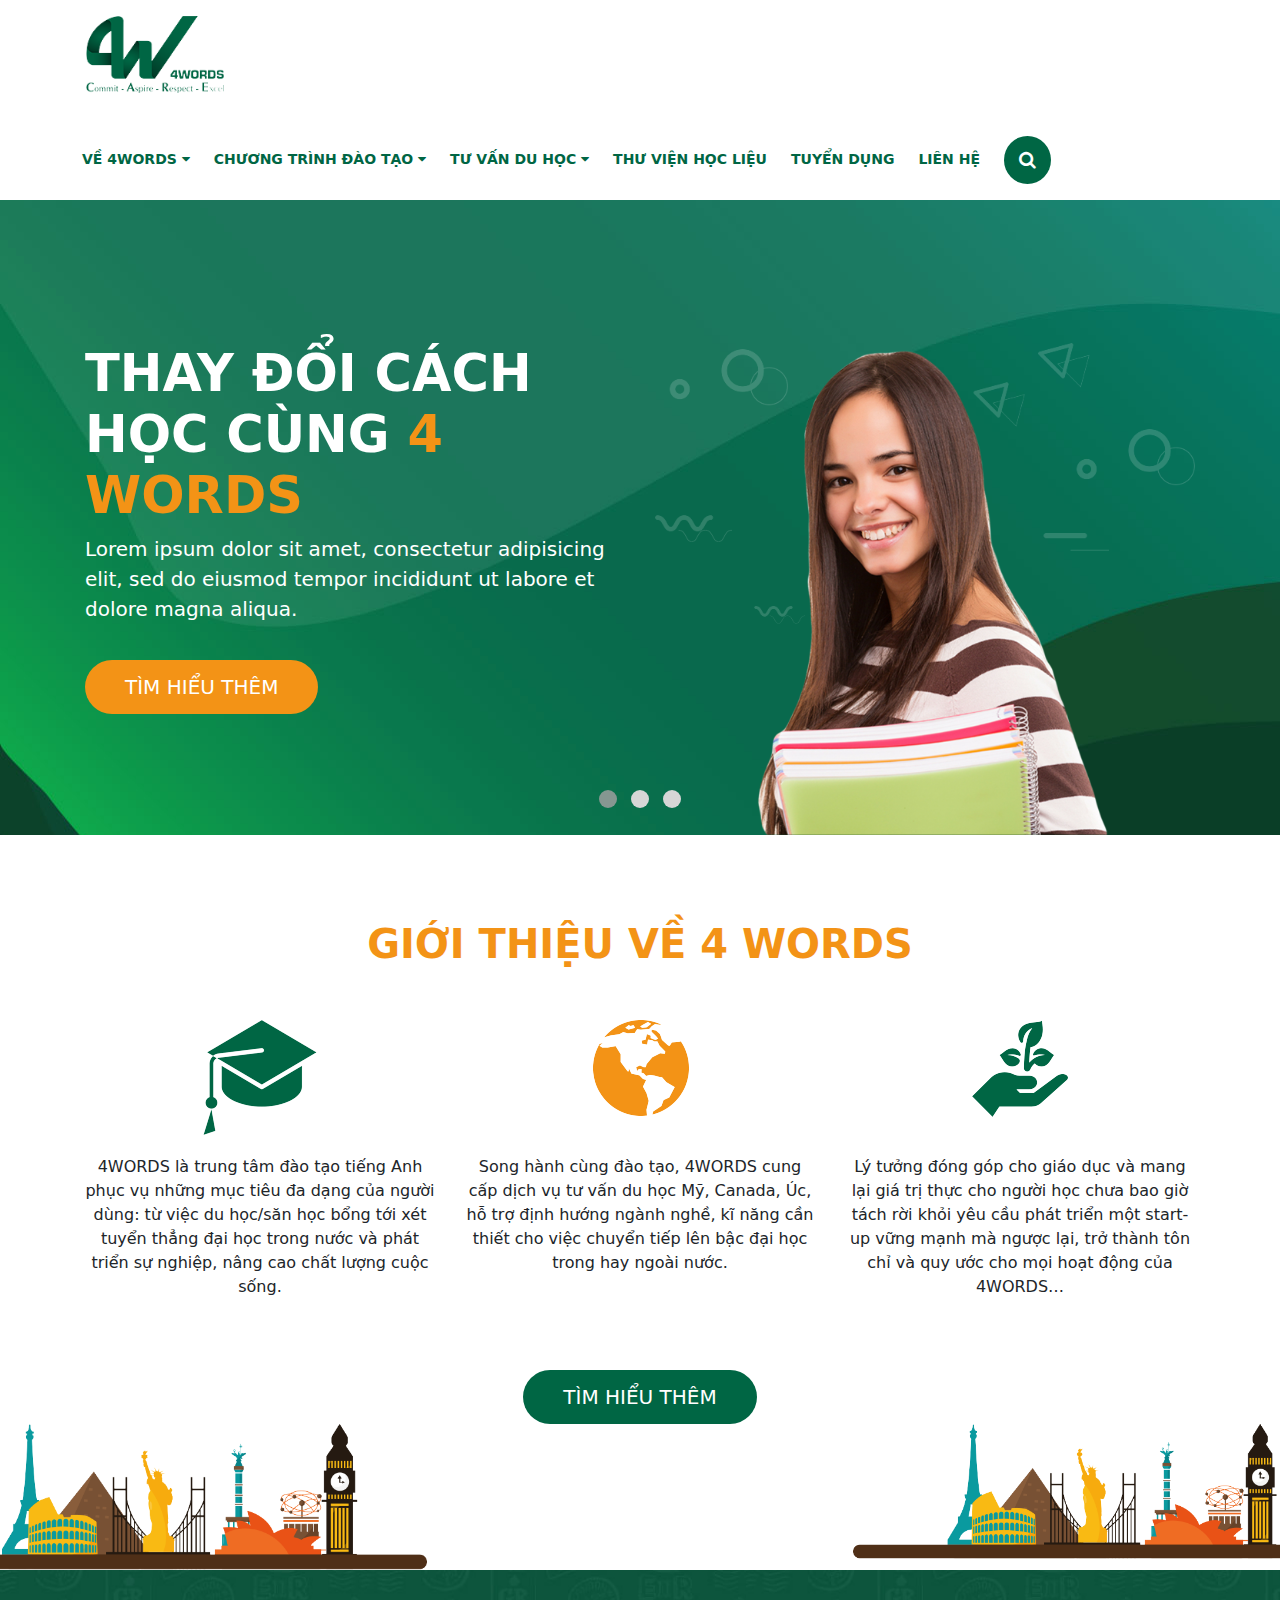
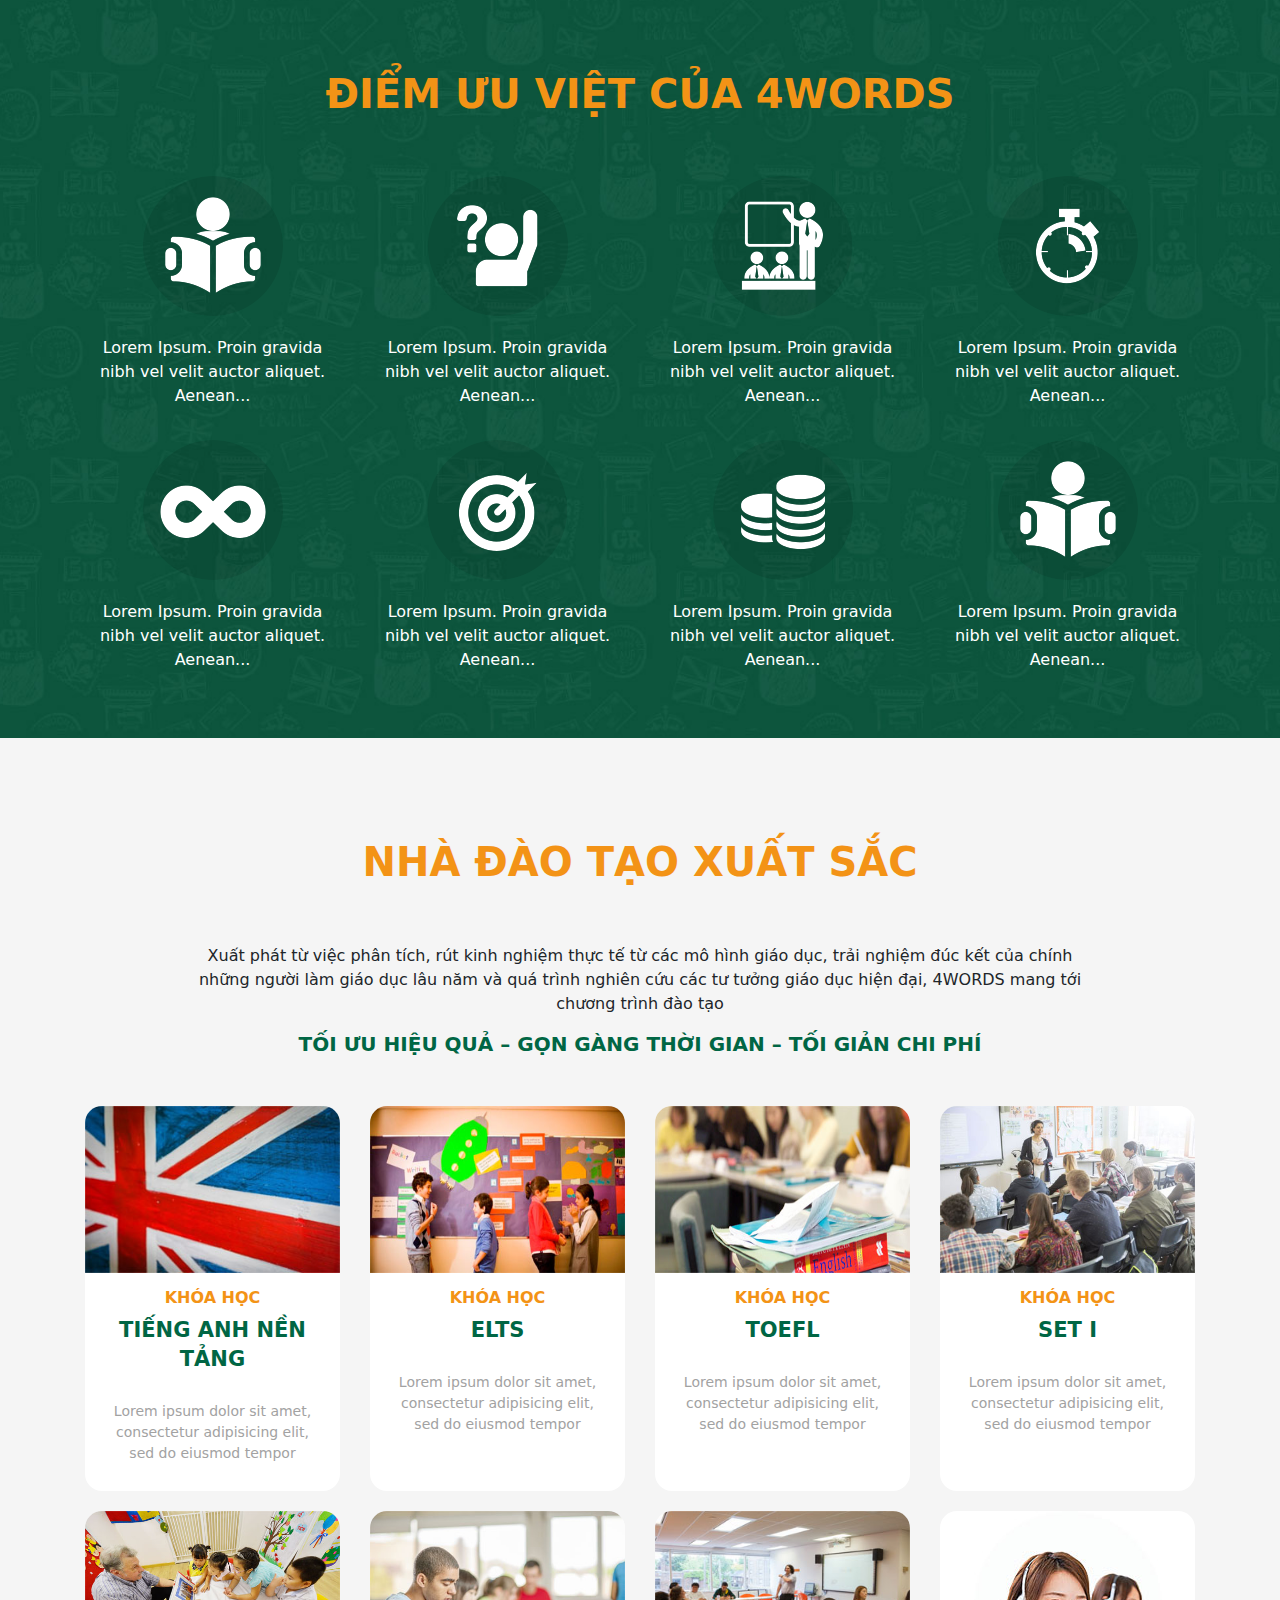
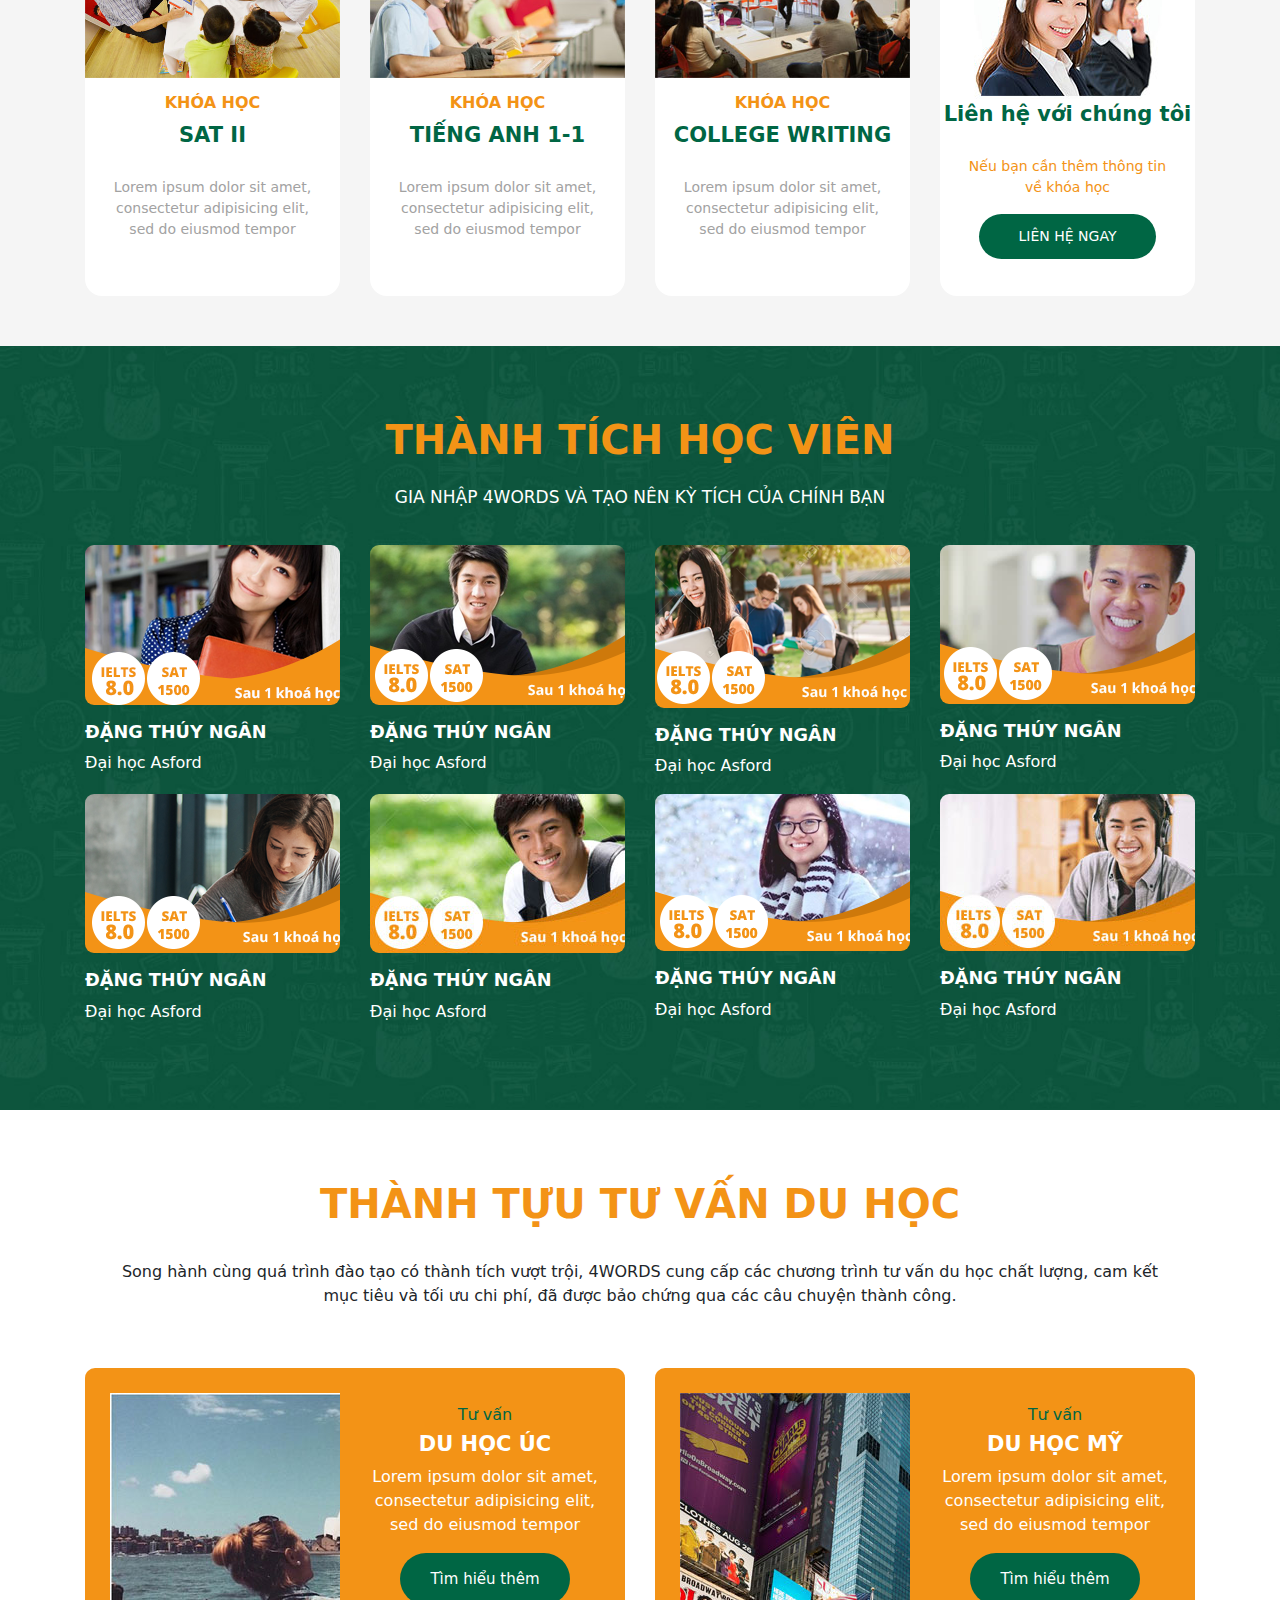
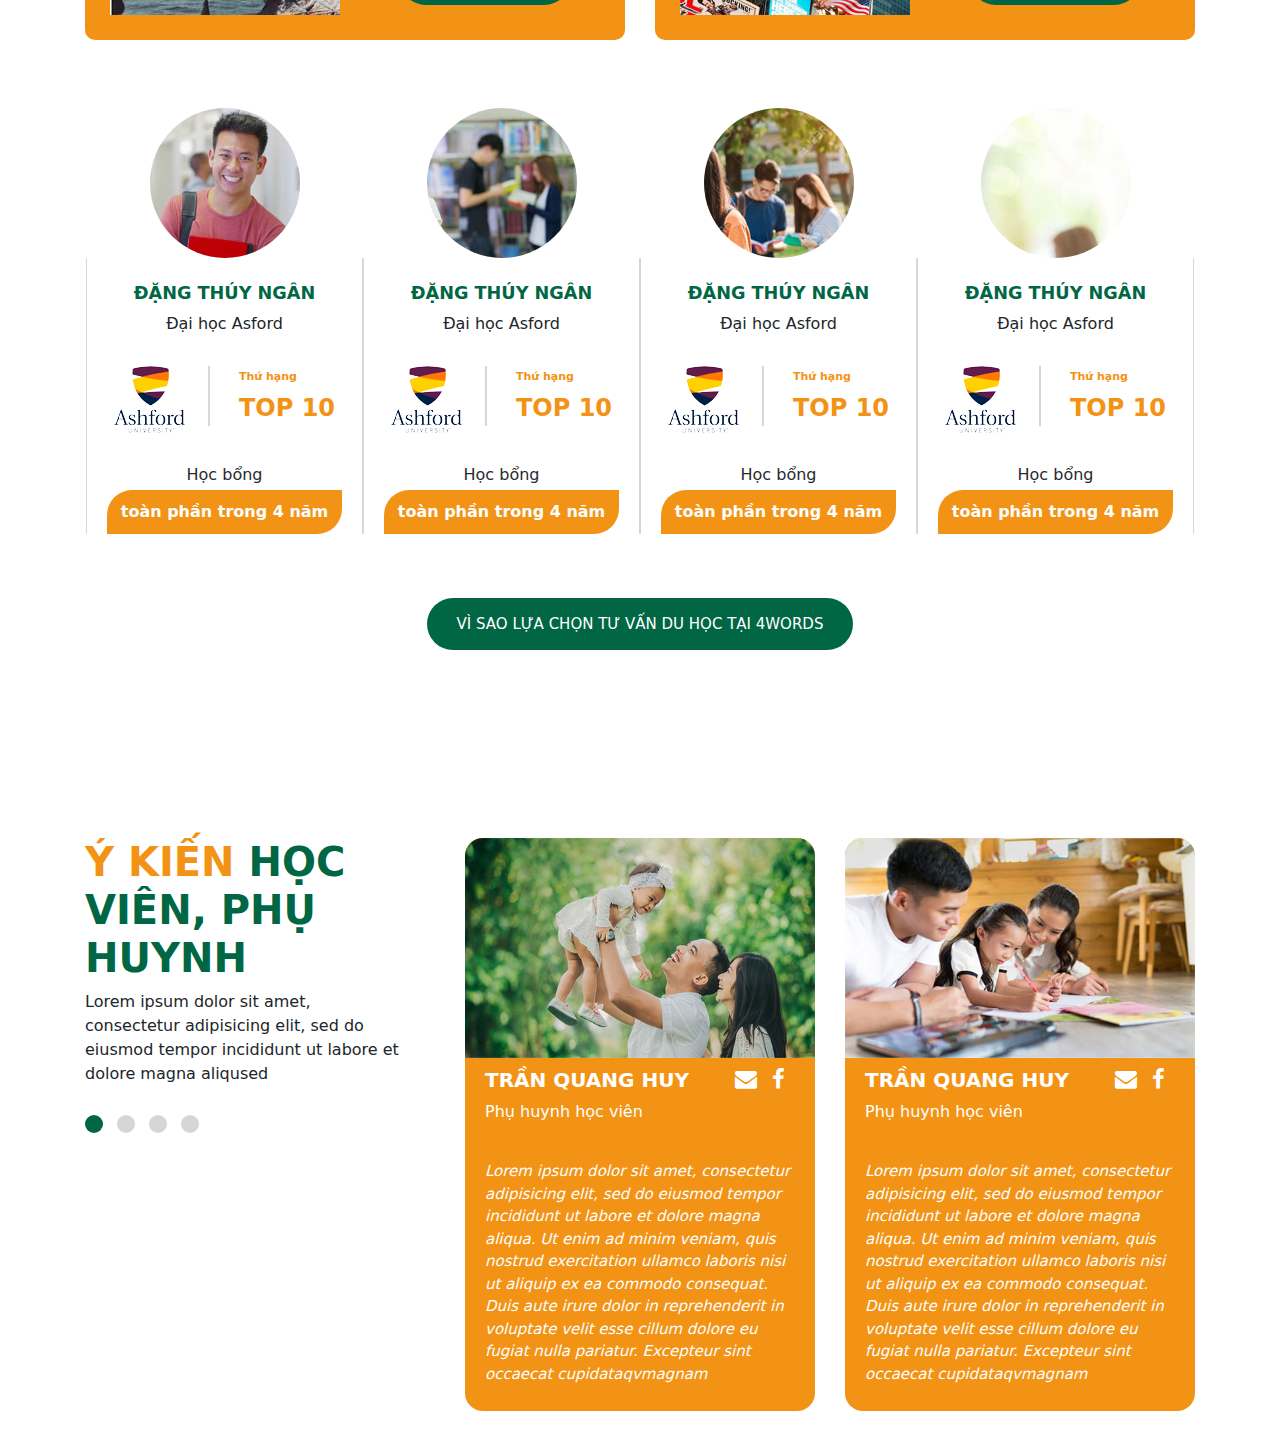
==== commit e1705a36: "abc" ====
--- a/adamo/index.html
+++ b/adamo/index.html
@@ -354,8 +354,8 @@
 					</div>
 					<div class="col-sm-6 col-lg-3">
 						<div class="widget text-center" style="background-color: #fff">
-							<div class="thumb img-fluid">
-								<img src="img/home/course/tongdai.jpg" alt="">
+							<div class="thumb img-fluid" style="height: auto;">
+								<img style="height: inherit;width: auto;" src="img/home/course/tongdai.jpg" alt="">
 							</div>
 							<div class="content">
 								<h4 ><a href="" style="text-transform: none">Liên hệ với chúng tôi</a></h4>
@@ -698,8 +698,10 @@
                                             </div>
                                             <div class="content">
                                                 <p>
+													<i class="fa fa-quote-left" aria-hidden="true"></i>
                                                     Lorem ipsum dolor sit amet, consectetur adipisicing elit, sed do eiusmod tempor incididunt ut labore et dolore magna aliqua. Ut enim ad minim veniam, quis nostrud exercitation ullamco laboris nisi ut aliquip ex ea commodo consequat. Duis aute irure dolor in reprehenderit in voluptate velit esse cillum dolore eu fugiat nulla pariatur. Excepteur sint occaecat cupidataqvmagnam
-                                                </p>
+													<i class="fa fa-quote-right" aria-hidden="true"></i>
+												</p>
                                             </div>
                                         </div>
                                         <div class="owl-item">
--- a/adamo/css/page.css
+++ b/adamo/css/page.css
@@ -847,7 +847,6 @@
     color: #006644;
     font-weight: 600; }
   .opinion p {
-    padding-top: 30px;
     padding-right: 30px; }
   .opinion #opinion-widget .owl-item {
     border-radius: 18px;
@@ -870,7 +869,8 @@
         color: #fff; }
         .opinion #opinion-widget .owl-item .name .widget-name h4 {
           font-weight: 600;
-          text-transform: uppercase; }
+          text-transform: uppercase;
+          font-size: 20px; }
       .opinion #opinion-widget .owl-item .name .widget-fb i {
         font-size: 22px;
         color: #fff;
@@ -894,4 +894,64 @@
     .opinion #opinion-widget .owl-dots .active span {
       background: #006644 !important; }
 
+main.relic .banner-top {
+  position: relative; }
+  main.relic .banner-top .img-banner img {
+    height: 480px;
+    object-fit: cover; }
+    @media screen and (max-width: 1366px) {
+      main.relic .banner-top .img-banner img {
+        height: 400px; } }
+    @media screen and (max-width: 980px) {
+      main.relic .banner-top .img-banner img {
+        height: 300px; } }
+  main.relic .banner-top .img-banner:before {
+    content: "";
+    position: absolute;
+    top: 0;
+    left: 0;
+    width: 54%;
+    height: 100%;
+    background: url("../img/relic/banner/background.png") no-repeat top right;
+    background-size: cover; }
+  main.relic .banner-top .title-top {
+    position: absolute;
+    top: 0;
+    left: 0; }
+    main.relic .banner-top .title-top .text {
+      margin-top: 115px;
+      max-width: 500px; }
+      @media screen and (max-width: 1366px) {
+        main.relic .banner-top .title-top .text {
+          max-width: 384px; } }
+      @media screen and (max-width: 980px) {
+        main.relic .banner-top .title-top .text {
+          max-width: 280px;
+          margin-top: 50px; } }
+      main.relic .banner-top .title-top .text h1 {
+        font-size: 46px;
+        color: #f39316;
+        font-weight: 600; }
+        @media screen and (max-width: 1366px) {
+          main.relic .banner-top .title-top .text h1 {
+            font-size: 33px; } }
+        @media screen and (max-width: 980px) {
+          main.relic .banner-top .title-top .text h1 {
+            font-size: 27px; } }
+        main.relic .banner-top .title-top .text h1 span {
+          display: inline-block;
+          color: #fff;
+          padding: 10px 20px;
+          position: relative;
+          background: #064;
+          padding-top: 15px;
+          border-radius: 10px;
+          -webkit-clip-path: polygon(100% 0, 100% 100%, 50% 100%, 3% 100%, 0 17%);
+          clip-path: polygon(100% 0, 100% 100%, 50% 100%, 3% 100%, 0 17%); }
+          @media screen and (max-width: 980px) {
+            main.relic .banner-top .title-top .text h1 span {
+              padding: 5px 13px; } }
+      main.relic .banner-top .title-top .text p {
+        margin-top: 30px; }
+
 /*# sourceMappingURL=page.css.map */
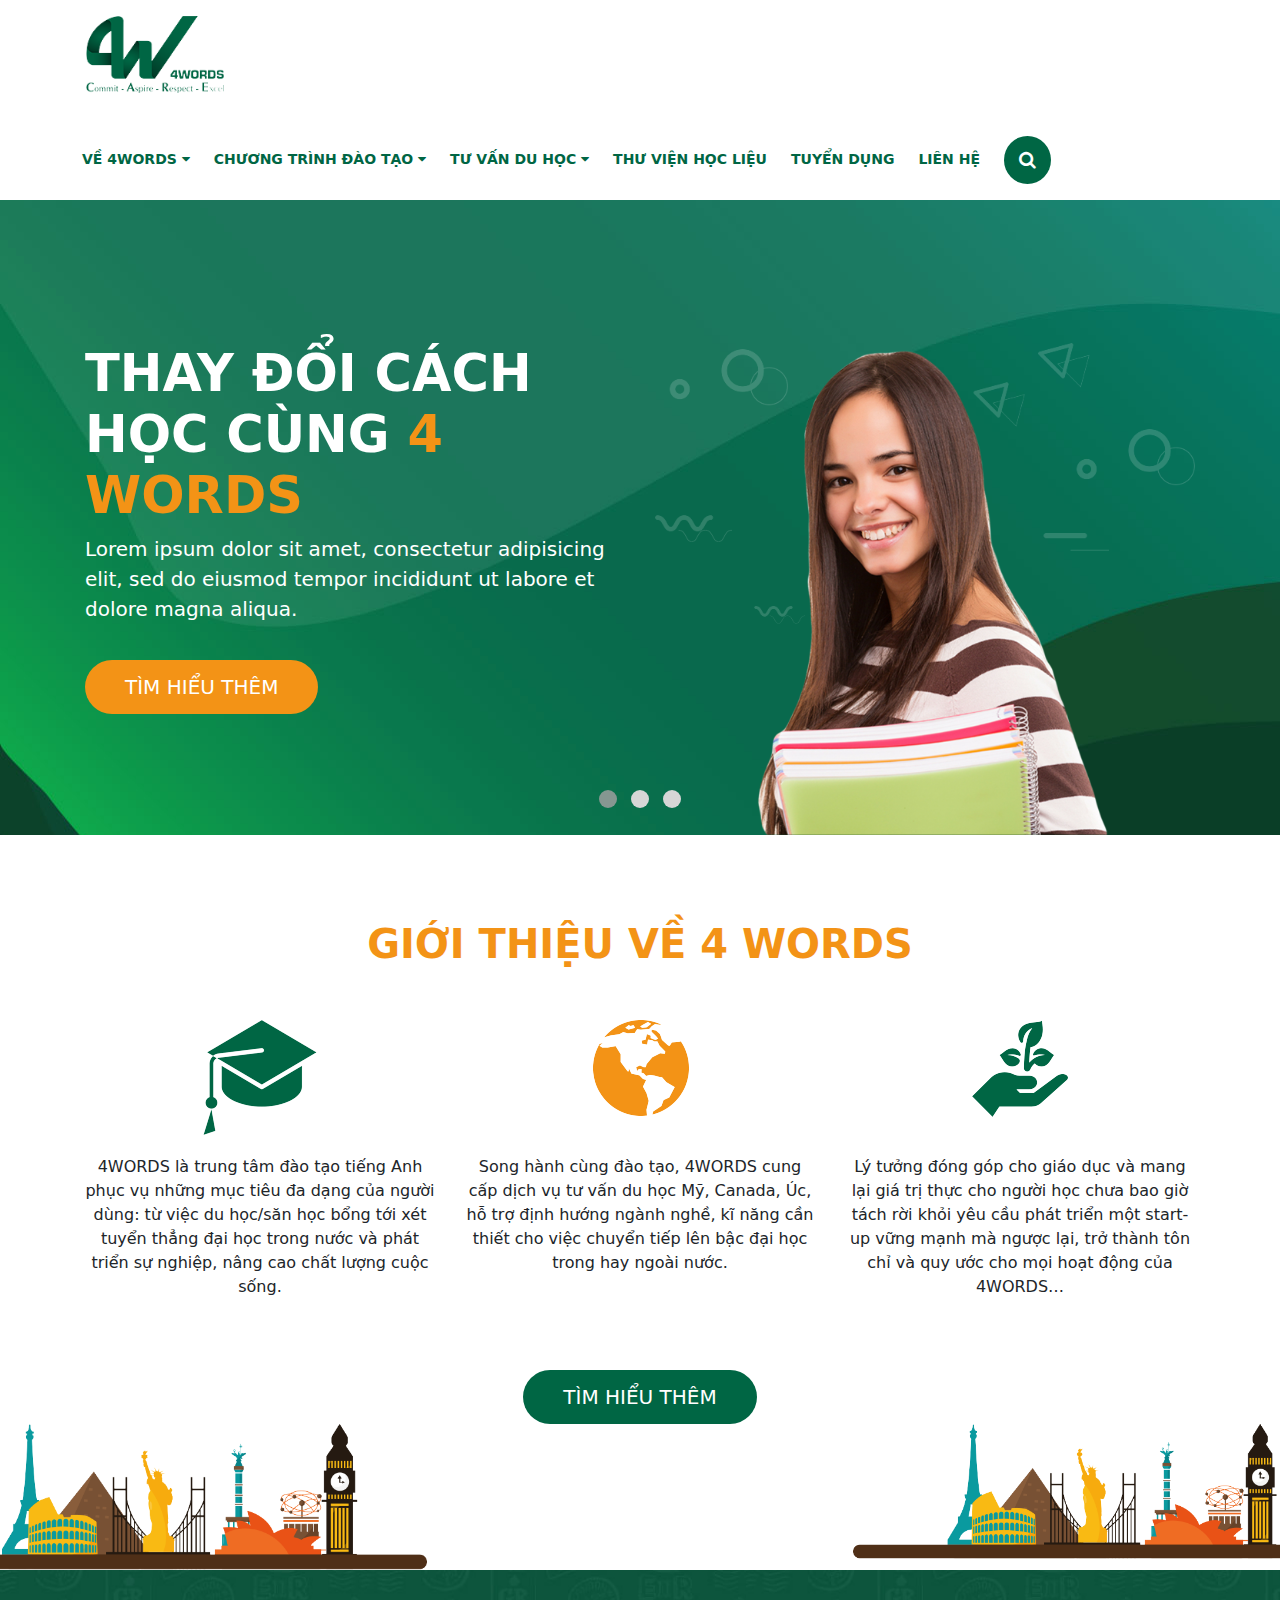
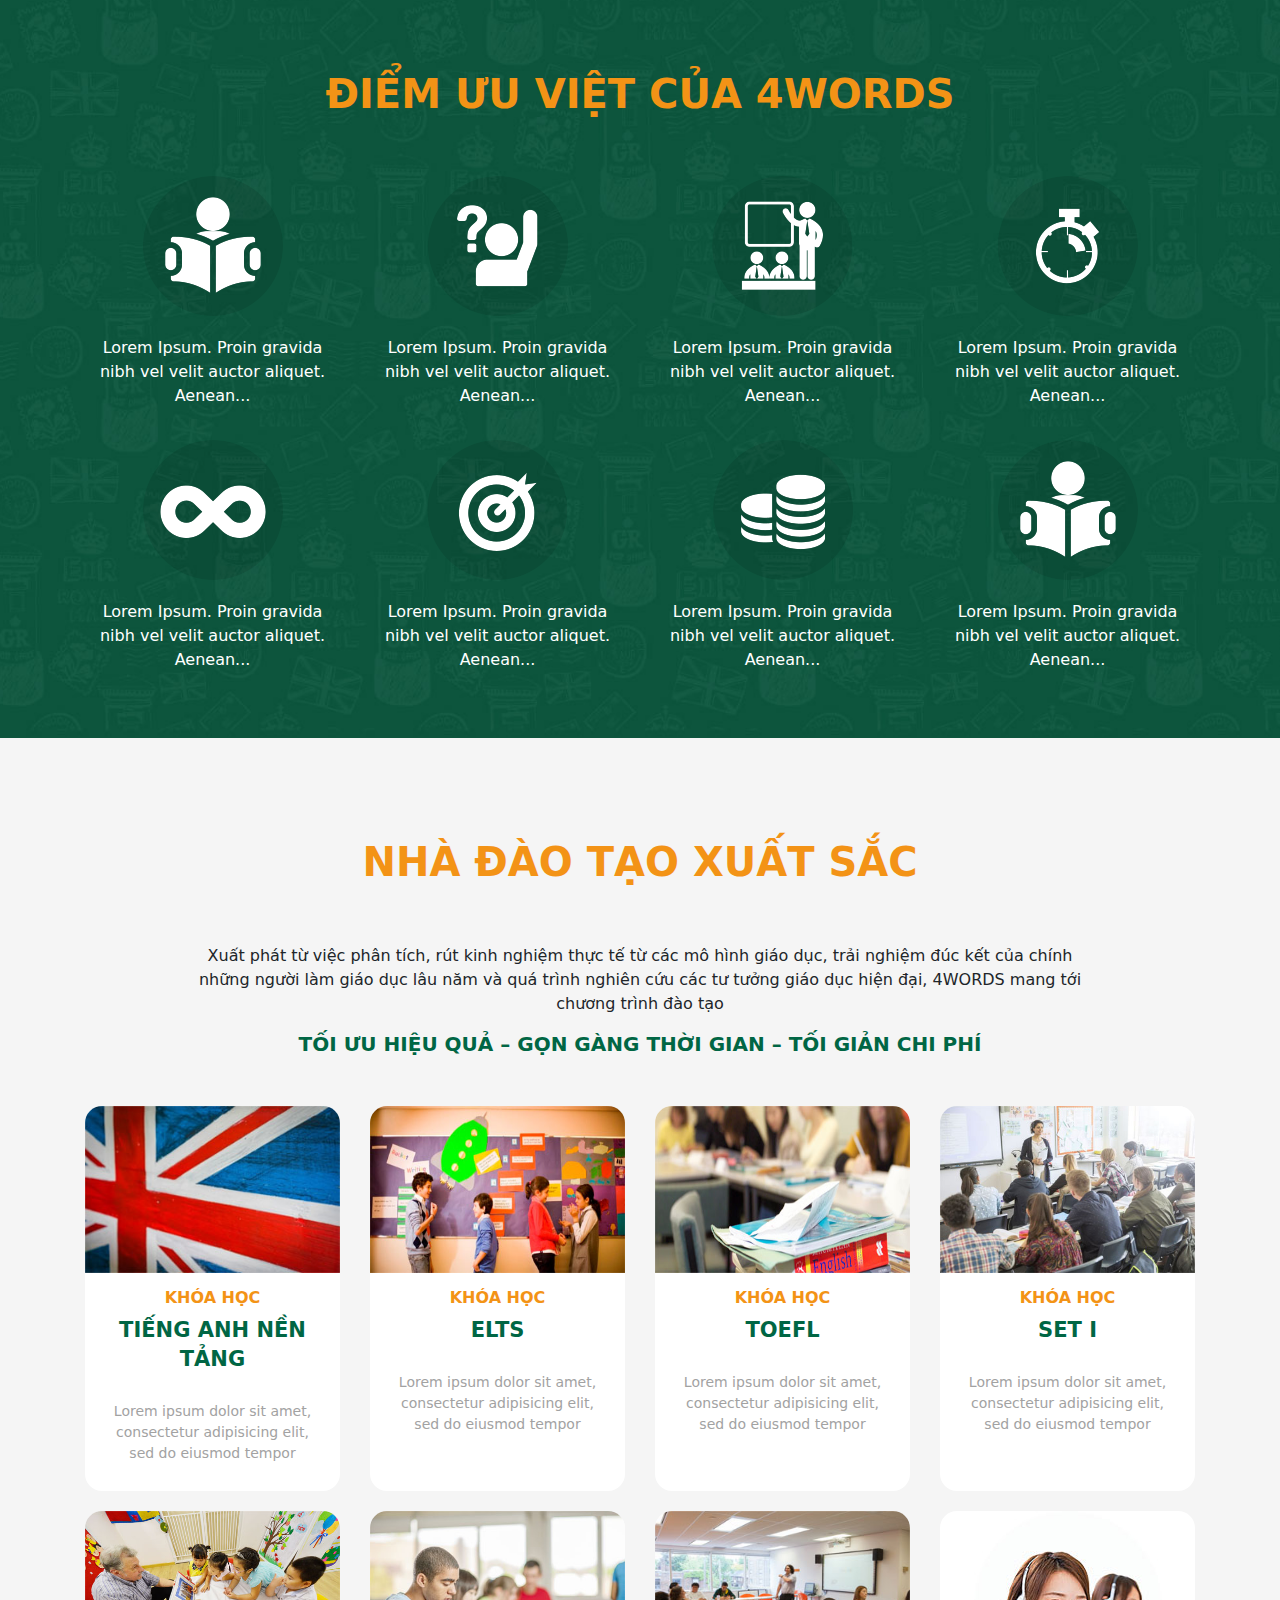
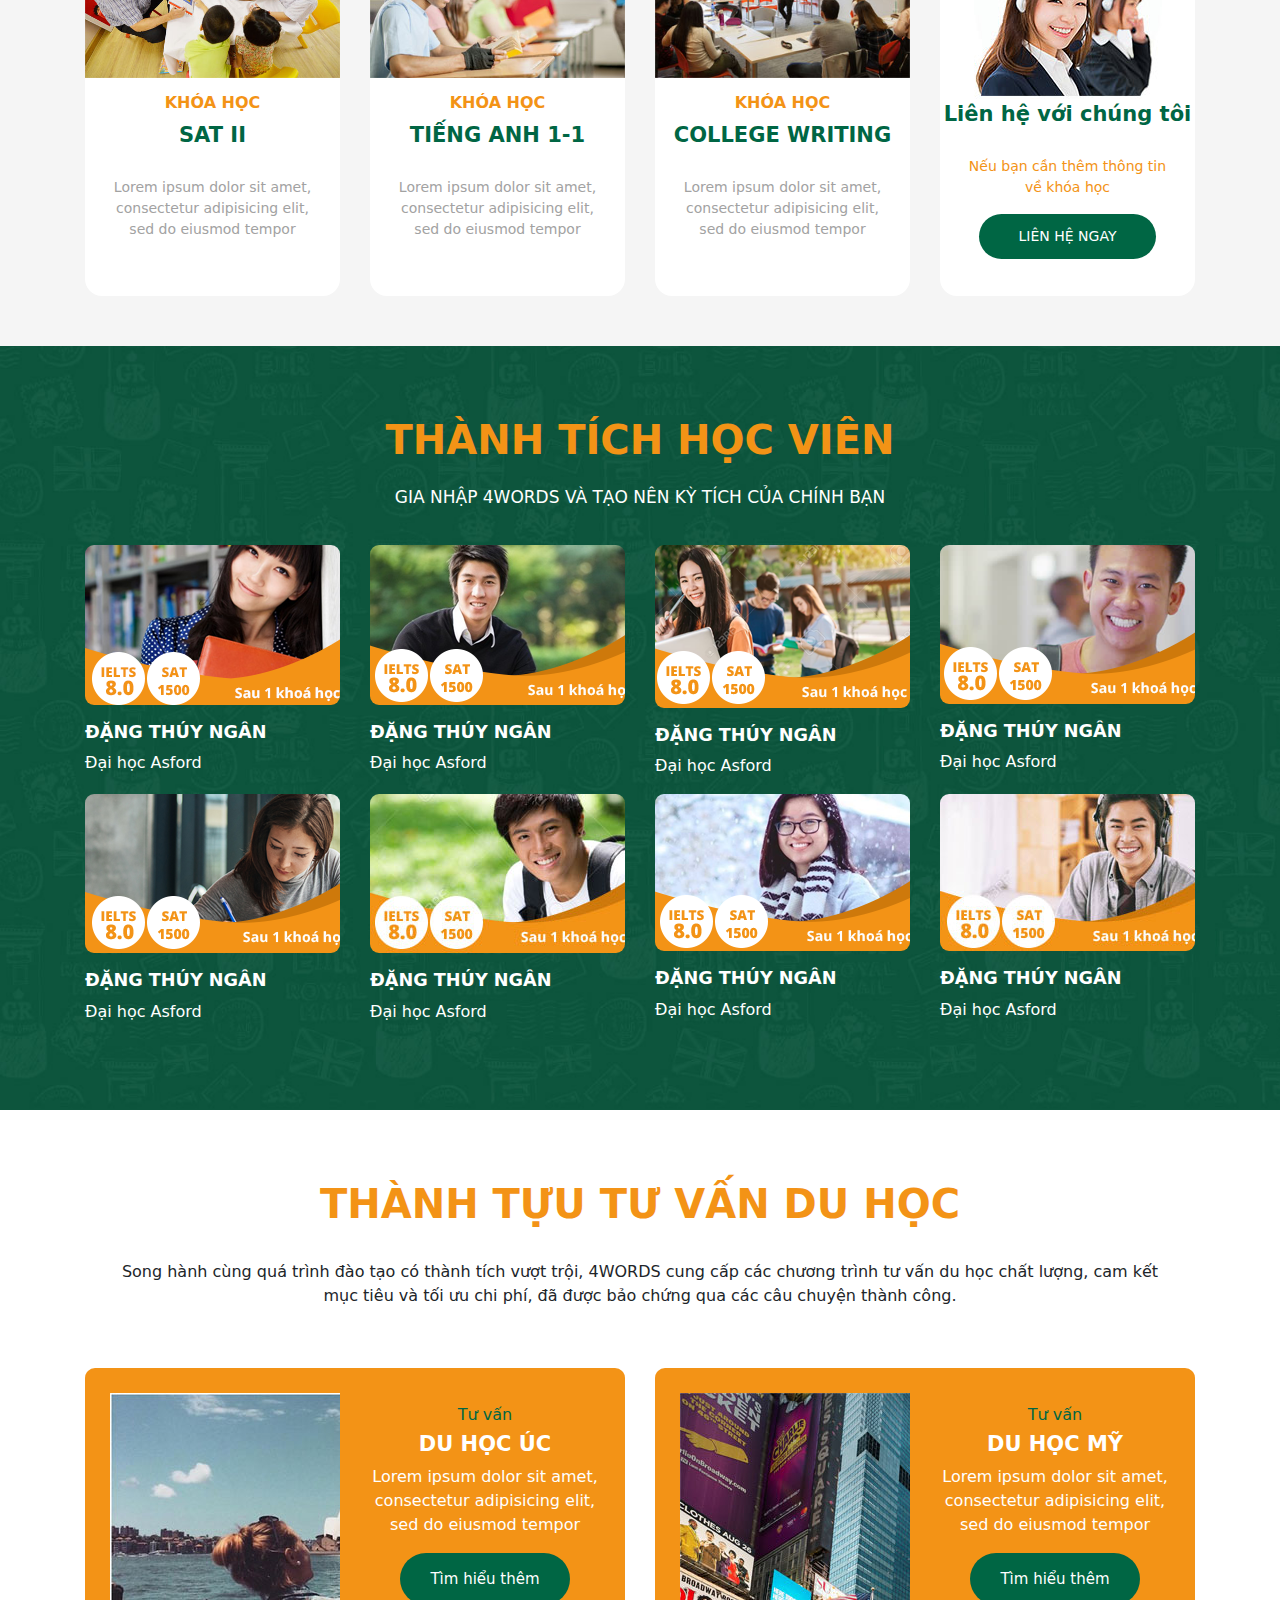
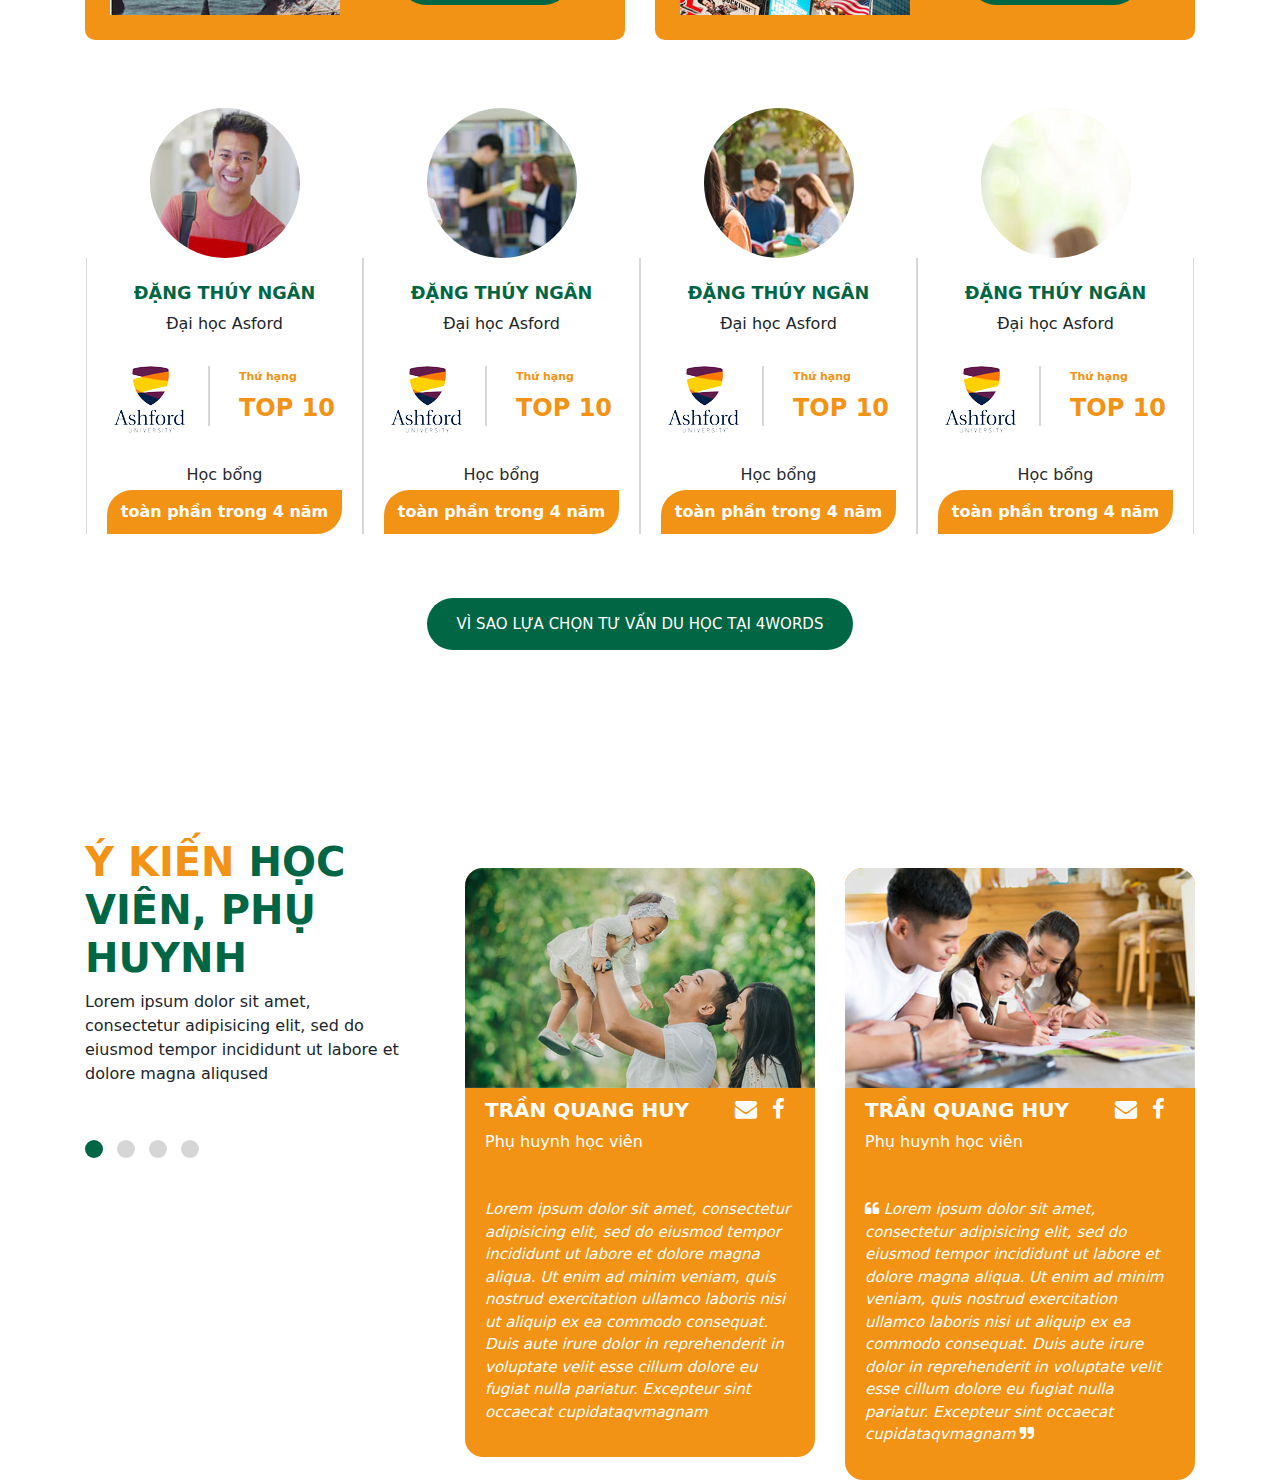
==== commit c31da92b: "update26-11" ====
--- a/adamo/index.html
+++ b/adamo/index.html
@@ -643,167 +643,161 @@
                                 <div class="owl-stage-outer">
                                     <div class="owl-stage">
                                         <div class="owl-item">
-                                            <div class="thumb">
-                                                <img src="img/home/opinion-1.jpg" alt="">
-                                            </div>
-                                            <div class="name">
-                                                <div class="widget-name">
-                                                    <h4>Trần Quang Huy</h4>
-                                                    <p>Phụ huynh học viên</p>
-                                                </div>
-                                                <div class="widget-fb">
-                                                    <a href=""><i class="fa fa-envelope" aria-hidden="true"></i></a>
-                                                    <a href=""><i class="fa fa-facebook" aria-hidden="true"></i></a>
-                                                </div>
-                                            </div>
-                                            <div class="content">
-                                                <p>
-                                                    Lorem ipsum dolor sit amet, consectetur adipisicing elit, sed do eiusmod tempor incididunt ut labore et dolore magna aliqua. Ut enim ad minim veniam, quis nostrud exercitation ullamco laboris nisi ut aliquip ex ea commodo consequat. Duis aute irure dolor in reprehenderit in voluptate velit esse cillum dolore eu fugiat nulla pariatur. Excepteur sint occaecat cupidataqvmagnam
-                                                </p>
-                                            </div>
+											<div class="widget-parent">
+												<div class="thumb">
+													<img src="img/home/opinion-1.jpg" alt="">
+												</div>
+												<div class="name">
+													<div class="widget-name">
+														<h4>Trần Quang Huy</h4>
+														<p>Phụ huynh học viên</p>
+													</div>
+													<div class="widget-fb">
+														<a href=""><i class="fa fa-envelope" aria-hidden="true"></i></a>
+														<a href=""><i class="fa fa-facebook" aria-hidden="true"></i></a>
+													</div>
+												</div>
+												<div class="content">
+													<p>
+														Lorem ipsum dolor sit amet, consectetur adipisicing elit, sed do eiusmod tempor incididunt ut labore et dolore magna aliqua. Ut enim ad minim veniam, quis nostrud exercitation ullamco laboris nisi ut aliquip ex ea commodo consequat. Duis aute irure dolor in reprehenderit in voluptate velit esse cillum dolore eu fugiat nulla pariatur. Excepteur sint occaecat cupidataqvmagnam
+													</p>
+												</div>
+											</div>
                                         </div>
-                                        <div class="owl-item">
-                                            <div class="thumb">
-                                                <img src="img/home/opinion-2.jpg" alt="">
-                                            </div>
-                                            <div class="name">
-                                                <div class="widget-name">
-                                                    <h4>Trần Quang Huy</h4>
-                                                    <p>Phụ huynh học viên</p>
-                                                </div>
-                                                <div class="widget-fb">
-                                                    <a href=""><i class="fa fa-envelope" aria-hidden="true"></i></a>
-                                                    <a href=""><i class="fa fa-facebook" aria-hidden="true"></i></a>
-                                                </div>
-                                            </div>
-                                            <div class="content">
-                                                <p>
-                                                    Lorem ipsum dolor sit amet, consectetur adipisicing elit, sed do eiusmod tempor incididunt ut labore et dolore magna aliqua. Ut enim ad minim veniam, quis nostrud exercitation ullamco laboris nisi ut aliquip ex ea commodo consequat. Duis aute irure dolor in reprehenderit in voluptate velit esse cillum dolore eu fugiat nulla pariatur. Excepteur sint occaecat cupidataqvmagnam
-                                                </p>
-                                            </div>
-                                        </div>
-                                        <div class="owl-item">
-                                            <div class="thumb">
-                                                <img src="img/home/opinion-1.jpg" alt="">
-                                            </div>
-                                            <div class="name">
-                                                <div class="widget-name">
-                                                    <h4>Trần Quang Huy</h4>
-                                                    <p>Phụ huynh học viên</p>
-                                                </div>
-                                                <div class="widget-fb">
-                                                    <a href=""><i class="fa fa-envelope" aria-hidden="true"></i></a>
-                                                    <a href=""><i class="fa fa-facebook" aria-hidden="true"></i></a>
-                                                </div>
-                                            </div>
-                                            <div class="content">
-                                                <p>
-													<i class="fa fa-quote-left" aria-hidden="true"></i>
-                                                    Lorem ipsum dolor sit amet, consectetur adipisicing elit, sed do eiusmod tempor incididunt ut labore et dolore magna aliqua. Ut enim ad minim veniam, quis nostrud exercitation ullamco laboris nisi ut aliquip ex ea commodo consequat. Duis aute irure dolor in reprehenderit in voluptate velit esse cillum dolore eu fugiat nulla pariatur. Excepteur sint occaecat cupidataqvmagnam
-													<i class="fa fa-quote-right" aria-hidden="true"></i>
-												</p>
-                                            </div>
-                                        </div>
-                                        <div class="owl-item">
-                                            <div class="thumb">
-                                                <img src="img/home/opinion-1.jpg" alt="">
-                                            </div>
-                                            <div class="name">
-                                                <div class="widget-name">
-                                                    <h4>Trần Quang Huy</h4>
-                                                    <p>Phụ huynh học viên</p>
-                                                </div>
-                                                <div class="widget-fb">
-                                                    <a href=""><i class="fa fa-envelope" aria-hidden="true"></i></a>
-                                                    <a href=""><i class="fa fa-facebook" aria-hidden="true"></i></a>
-                                                </div>
-                                            </div>
-                                            <div class="content">
-                                                <p>
-                                                    Lorem ipsum dolor sit amet, consectetur adipisicing elit, sed do eiusmod tempor incididunt ut labore et dolore magna aliqua. Ut enim ad minim veniam, quis nostrud exercitation ullamco laboris nisi ut aliquip ex ea commodo consequat. Duis aute irure dolor in reprehenderit in voluptate velit esse cillum dolore eu fugiat nulla pariatur. Excepteur sint occaecat cupidataqvmagnam
-                                                </p>
-                                            </div>
-                                        </div>
-                                        <div class="owl-item">
-                                            <div class="thumb">
-                                                <img src="img/home/opinion-1.jpg" alt="">
-                                            </div>
-                                            <div class="name">
-                                                <div class="widget-name">
-                                                    <h4>Trần Quang Huy</h4>
-                                                    <p>Phụ huynh học viên</p>
-                                                </div>
-                                                <div class="widget-fb">
-                                                    <a href=""><i class="fa fa-envelope" aria-hidden="true"></i></a>
-                                                    <a href=""><i class="fa fa-facebook" aria-hidden="true"></i></a>
-                                                </div>
-                                            </div>
-                                            <div class="content">
-                                                <p>
-                                                    Lorem ipsum dolor sit amet, consectetur adipisicing elit, sed do eiusmod tempor incididunt ut labore et dolore magna aliqua. Ut enim ad minim veniam, quis nostrud exercitation ullamco laboris nisi ut aliquip ex ea commodo consequat. Duis aute irure dolor in reprehenderit in voluptate velit esse cillum dolore eu fugiat nulla pariatur. Excepteur sint occaecat cupidataqvmagnam
-                                                </p>
-                                            </div>
-                                        </div>
-                                        <div class="owl-item">
-                                            <div class="thumb">
-                                                <img src="img/home/opinion-1.jpg" alt="">
-                                            </div>
-                                            <div class="name">
-                                                <div class="widget-name">
-                                                    <h4>Trần Quang Huy</h4>
-                                                    <p>Phụ huynh học viên</p>
-                                                </div>
-                                                <div class="widget-fb">
-                                                    <a href=""><i class="fa fa-envelope" aria-hidden="true"></i></a>
-                                                    <a href=""><i class="fa fa-facebook" aria-hidden="true"></i></a>
-                                                </div>
-                                            </div>
-                                            <div class="content">
-                                                <p>
-                                                    Lorem ipsum dolor sit amet, consectetur adipisicing elit, sed do eiusmod tempor incididunt ut labore et dolore magna aliqua. Ut enim ad minim veniam, quis nostrud exercitation ullamco laboris nisi ut aliquip ex ea commodo consequat. Duis aute irure dolor in reprehenderit in voluptate velit esse cillum dolore eu fugiat nulla pariatur. Excepteur sint occaecat cupidataqvmagnam
-                                                </p>
-                                            </div>
-                                        </div>
-                                        <div class="owl-item">
-                                            <div class="thumb">
-                                                <img src="img/home/opinion-1.jpg" alt="">
-                                            </div>
-                                            <div class="name">
-                                                <div class="widget-name">
-                                                    <h4>Trần Quang Huy</h4>
-                                                    <p>Phụ huynh học viên</p>
-                                                </div>
-                                                <div class="widget-fb">
-                                                    <a href=""><i class="fa fa-envelope" aria-hidden="true"></i></a>
-                                                    <a href=""><i class="fa fa-facebook" aria-hidden="true"></i></a>
-                                                </div>
-                                            </div>
-                                            <div class="content">
-                                                <p>
-                                                    Lorem ipsum dolor sit amet, consectetur adipisicing elit, sed do eiusmod tempor incididunt ut labore et dolore magna aliqua. Ut enim ad minim veniam, quis nostrud exercitation ullamco laboris nisi ut aliquip ex ea commodo consequat. Duis aute irure dolor in reprehenderit in voluptate velit esse cillum dolore eu fugiat nulla pariatur. Excepteur sint occaecat cupidataqvmagnam
-                                                </p>
-                                            </div>
-                                        </div>
-                                        <div class="owl-item">
-                                            <div class="thumb">
-                                                <img src="img/home/opinion-1.jpg" alt="">
-                                            </div>
-                                            <div class="name">
-                                                <div class="widget-name">
-                                                    <h4>Trần Quang Huy</h4>
-                                                    <p>Phụ huynh học viên</p>
-                                                </div>
-                                                <div class="widget-fb">
-                                                    <a href=""><i class="fa fa-envelope" aria-hidden="true"></i></a>
-                                                    <a href=""><i class="fa fa-facebook" aria-hidden="true"></i></a>
-                                                </div>
-                                            </div>
-                                            <div class="content">
-                                                <p>
-                                                    Lorem ipsum dolor sit amet, consectetur adipisicing elit, sed do eiusmod tempor incididunt ut labore et dolore magna aliqua. Ut enim ad minim veniam, quis nostrud exercitation ullamco laboris nisi ut aliquip ex ea commodo consequat. Duis aute irure dolor in reprehenderit in voluptate velit esse cillum dolore eu fugiat nulla pariatur. Excepteur sint occaecat cupidataqvmagnam
-                                                </p>
-                                            </div>
-                                        </div>
+										<div class="owl-item">
+											<div class="widget-parent">
+												<div class="thumb">
+													<img src="img/home/opinion-2.jpg" alt="">
+												</div>
+												<div class="name">
+													<div class="widget-name">
+														<h4>Trần Quang Huy</h4>
+														<p>Phụ huynh học viên</p>
+													</div>
+													<div class="widget-fb">
+														<a href=""><i class="fa fa-envelope" aria-hidden="true"></i></a>
+														<a href=""><i class="fa fa-facebook" aria-hidden="true"></i></a>
+													</div>
+												</div>
+												<div class="content">
+													<p>
+														<i class="fa fa-quote-left" aria-hidden="true"></i>
+														Lorem ipsum dolor sit amet, consectetur adipisicing elit, sed do eiusmod tempor incididunt ut labore et dolore magna aliqua. Ut enim ad minim veniam, quis nostrud exercitation ullamco laboris nisi ut aliquip ex ea commodo consequat. Duis aute irure dolor in reprehenderit in voluptate velit esse cillum dolore eu fugiat nulla pariatur. Excepteur sint occaecat cupidataqvmagnam
+														<i class="fa fa-quote-right" aria-hidden="true"></i>
+													</p>
+												</div>
+											</div>
+										</div>
+										<div class="owl-item">
+											<div class="widget-parent">
+												<div class="thumb">
+													<img src="img/home/opinion-1.jpg" alt="">
+												</div>
+												<div class="name">
+													<div class="widget-name">
+														<h4>Trần Quang Huy</h4>
+														<p>Phụ huynh học viên</p>
+													</div>
+													<div class="widget-fb">
+														<a href=""><i class="fa fa-envelope" aria-hidden="true"></i></a>
+														<a href=""><i class="fa fa-facebook" aria-hidden="true"></i></a>
+													</div>
+												</div>
+												<div class="content">
+													<p>
+														Lorem ipsum dolor sit amet, consectetur adipisicing elit, sed do eiusmod tempor incididunt ut labore et dolore magna aliqua. Ut enim ad minim veniam, quis nostrud exercitation ullamco laboris nisi ut aliquip ex ea commodo consequat. Duis aute irure dolor in reprehenderit in voluptate velit esse cillum dolore eu fugiat nulla pariatur. Excepteur sint occaecat cupidataqvmagnam
+													</p>
+												</div>
+											</div>
+										</div>
+										<div class="owl-item">
+											<div class="widget-parent">
+												<div class="thumb">
+													<img src="img/home/opinion-1.jpg" alt="">
+												</div>
+												<div class="name">
+													<div class="widget-name">
+														<h4>Trần Quang Huy</h4>
+														<p>Phụ huynh học viên</p>
+													</div>
+													<div class="widget-fb">
+														<a href=""><i class="fa fa-envelope" aria-hidden="true"></i></a>
+														<a href=""><i class="fa fa-facebook" aria-hidden="true"></i></a>
+													</div>
+												</div>
+												<div class="content">
+													<p>
+														Lorem ipsum dolor sit amet, consectetur adipisicing elit, sed do eiusmod tempor incididunt ut labore et dolore magna aliqua. Ut enim ad minim veniam, quis nostrud exercitation ullamco laboris nisi ut aliquip ex ea commodo consequat. Duis aute irure dolor in reprehenderit in voluptate velit esse cillum dolore eu fugiat nulla pariatur. Excepteur sint occaecat cupidataqvmagnam
+													</p>
+												</div>
+											</div>
+										</div>
+										<div class="owl-item">
+											<div class="widget-parent">
+												<div class="thumb">
+													<img src="img/home/opinion-1.jpg" alt="">
+												</div>
+												<div class="name">
+													<div class="widget-name">
+														<h4>Trần Quang Huy</h4>
+														<p>Phụ huynh học viên</p>
+													</div>
+													<div class="widget-fb">
+														<a href=""><i class="fa fa-envelope" aria-hidden="true"></i></a>
+														<a href=""><i class="fa fa-facebook" aria-hidden="true"></i></a>
+													</div>
+												</div>
+												<div class="content">
+													<p>
+														Lorem ipsum dolor sit amet, consectetur adipisicing elit, sed do eiusmod tempor incididunt ut labore et dolore magna aliqua. Ut enim ad minim veniam, quis nostrud exercitation ullamco laboris nisi ut aliquip ex ea commodo consequat. Duis aute irure dolor in reprehenderit in voluptate velit esse cillum dolore eu fugiat nulla pariatur. Excepteur sint occaecat cupidataqvmagnam
+													</p>
+												</div>
+											</div>
+										</div>
+										<div class="owl-item">
+											<div class="widget-parent">
+												<div class="thumb">
+													<img src="img/home/opinion-1.jpg" alt="">
+												</div>
+												<div class="name">
+													<div class="widget-name">
+														<h4>Trần Quang Huy</h4>
+														<p>Phụ huynh học viên</p>
+													</div>
+													<div class="widget-fb">
+														<a href=""><i class="fa fa-envelope" aria-hidden="true"></i></a>
+														<a href=""><i class="fa fa-facebook" aria-hidden="true"></i></a>
+													</div>
+												</div>
+												<div class="content">
+													<p>
+														Lorem ipsum dolor sit amet, consectetur adipisicing elit, sed do eiusmod tempor incididunt ut labore et dolore magna aliqua. Ut enim ad minim veniam, quis nostrud exercitation ullamco laboris nisi ut aliquip ex ea commodo consequat. Duis aute irure dolor in reprehenderit in voluptate velit esse cillum dolore eu fugiat nulla pariatur. Excepteur sint occaecat cupidataqvmagnam
+													</p>
+												</div>
+											</div>
+										</div>
+										<div class="owl-item">
+											<div class="widget-parent">
+												<div class="thumb">
+													<img src="img/home/opinion-1.jpg" alt="">
+												</div>
+												<div class="name">
+													<div class="widget-name">
+														<h4>Trần Quang Huy</h4>
+														<p>Phụ huynh học viên</p>
+													</div>
+													<div class="widget-fb">
+														<a href=""><i class="fa fa-envelope" aria-hidden="true"></i></a>
+														<a href=""><i class="fa fa-facebook" aria-hidden="true"></i></a>
+													</div>
+												</div>
+												<div class="content">
+													<p>
+														Lorem ipsum dolor sit amet, consectetur adipisicing elit, sed do eiusmod tempor incididunt ut labore et dolore magna aliqua. Ut enim ad minim veniam, quis nostrud exercitation ullamco laboris nisi ut aliquip ex ea commodo consequat. Duis aute irure dolor in reprehenderit in voluptate velit esse cillum dolore eu fugiat nulla pariatur. Excepteur sint occaecat cupidataqvmagnam
+													</p>
+												</div>
+											</div>
+										</div>
                                     </div>
                                 </div>
                             </div>
--- a/adamo/css/page.css
+++ b/adamo/css/page.css
@@ -74,6 +74,45 @@
   text-transform: uppercase;
   font-weight: 600; }
 
+h3.title-news {
+  font-size: 30px;
+  text-transform: uppercase;
+  font-weight: 600;
+  color: #006644;
+  padding-bottom: 20px; }
+
+h4.title-news {
+  font-size: 35px;
+  color: #006644; }
+  @media screen and (max-width: 768px) {
+    h4.title-news {
+      padding-top: 15px;
+      font-size: 25px; } }
+
+h5.title-news {
+  font-size: 20px;
+  color: #006644; }
+
+p.content-news {
+  font-size: 14px;
+  margin-bottom: 5px; }
+
+p.date {
+  font-size: 13px;
+  margin-bottom: 5px; }
+
+p.italic {
+  padding: 10px 0;
+  font-size: 16px;
+  font-weight: 600;
+  font-style: italic; }
+
+p.content-news {
+  font-size: 16px;
+  text-align: justify;
+  margin: 25px 0;
+  line-height: 1.7rem; }
+
 .bg-fix {
   padding: 180px 0px 124px 0px;
   color: #fff; }
@@ -81,6 +120,12 @@
     font: 62px SanBold; }
   .bg-fix p {
     font-size: 18px; }
+
+.p-70 {
+  padding: 70px 0; }
+  @media screen and (max-width: 768px) {
+    .p-70 {
+      padding: 20px 0; } }
 
 .bg-content {
   background: url("../img/anh_nen_thu_2.png") no-repeat center center fixed;
@@ -545,6 +590,173 @@
       width: 10px;
       height: 10px; } }
 
+.scholarship {
+  margin-top: 20px; }
+  .scholarship .thumb {
+    height: 150px;
+    width: 150px;
+    overflow: hidden;
+    object-position: right;
+    object-fit: cover;
+    border-radius: 50%;
+    position: relative;
+    text-align: center;
+    margin: 0 auto; }
+    .scholarship .thumb img {
+      position: absolute; }
+  .scholarship .info {
+    border-right: 1px solid #d7d7d7;
+    border-left: 1px solid #d7d7d7; }
+    .scholarship .info h5 {
+      color: #006644;
+      padding-top: 25px; }
+    .scholarship .info .ashford {
+      display: flex;
+      flex-direction: row;
+      justify-content: space-around;
+      margin-top: 30px; }
+      .scholarship .info .ashford .img {
+        position: relative; }
+    .scholarship .info .img:after {
+      content: "";
+      height: 60px;
+      color: #d7d7d7;
+      border: 1px solid;
+      position: absolute;
+      right: -25px; }
+    .scholarship .info .ashford-content {
+      color: #f39316;
+      text-align: left; }
+      .scholarship .info .ashford-content p {
+        font-size: 11px;
+        margin-bottom: 5px;
+        font-weight: 600;
+        margin-top: 3px; }
+      .scholarship .info .ashford-content p.top {
+        font-size: 24px;
+        font-weight: 600; }
+    .scholarship .info .totallity {
+      margin-top: 30px; }
+      .scholarship .info .totallity p {
+        margin-bottom: 3px;
+        color: #28292d; }
+      .scholarship .info .totallity p.hocbong {
+        padding: 10px;
+        margin: 0px 20px;
+        border-radius: 25px 0px;
+        background-color: #f39316;
+        font-weight: 600;
+        color: #fff; }
+
+ul.list-title li {
+  display: flex;
+  padding-top: 10px;
+  align-items: baseline; }
+  ul.list-title li i {
+    color: #fff;
+    padding-right: 10px; }
+  ul.list-title li span {
+    text-transform: uppercase;
+    color: #fff; }
+
+.contact {
+  margin-top: 20px; }
+  @media screen and (max-width: 768px) {
+    .contact {
+      text-align: center !important; } }
+  .contact a {
+    position: relative;
+    display: inline-block; }
+    .contact a:hover span {
+      background: #006644;
+      color: #fff; }
+    .contact a img {
+      width: 75px;
+      height: 75px;
+      -o-object-fit: cover;
+      object-fit: cover;
+      border-radius: 50%;
+      z-index: 2;
+      position: absolute;
+      top: -14px;
+      left: -20px; }
+      @media screen and (max-width: 768px) {
+        .contact a img {
+          position: inherit;
+          left: 0;
+          top: 0; } }
+    .contact a span {
+      display: block;
+      width: max-content;
+      height: 55px;
+      background: #fff;
+      text-align: center;
+      font-size: 16px;
+      color: #064;
+      font-weight: 700;
+      -webkit-box-shadow: 0 0 10px 3px #f4f4f4;
+      box-shadow: 0 0 10px 3px #f4f4f4;
+      line-height: 55px;
+      border-top-right-radius: 30px;
+      border-bottom-right-radius: 30px;
+      padding: 0 30px;
+      margin: 0 auto;
+      -webkit-transition: all .3s;
+      transition: all .3s;
+      padding-left: 75px; }
+      @media screen and (max-width: 768px) {
+        .contact a span {
+          height: auto;
+          width: auto;
+          line-height: 1.5;
+          padding: 10px;
+          font-size: 15px;
+          border-radius: 30px;
+          margin-top: 10px; } }
+
+.p-custom {
+  padding: 0 1px; }
+
+.widget-parent {
+  margin-top: 30px;
+  border-radius: 18px;
+  background-color: #f39316;
+  transition: 0.5s; }
+  .widget-parent:hover {
+    background-color: #006644; }
+  .widget-parent .thumb {
+    border-top-left-radius: 18px;
+    border-top-right-radius: 18px;
+    overflow: hidden;
+    height: 220px; }
+    .widget-parent .thumb img {
+      width: 100%;
+      height: 100%;
+      object-fit: cover; }
+  .widget-parent .name {
+    display: flex;
+    justify-content: space-between;
+    padding: 10px 20px; }
+    .widget-parent .name .widget-name {
+      color: #fff; }
+      .widget-parent .name .widget-name h4 {
+        font-weight: 600;
+        text-transform: uppercase;
+        font-size: 20px; }
+    .widget-parent .name .widget-fb i {
+      font-size: 22px;
+      color: #fff;
+      padding-right: 10px; }
+      .widget-parent .name .widget-fb i:hover {
+        color: #19bfc7; }
+  .widget-parent .content {
+    padding: 8px 0px; }
+    .widget-parent .content p {
+      font-size: 15px;
+      color: #fff;
+      padding: 10px 20px;
+      font-style: italic; }
+
 body {
   counter-reset: sec-counter; }
 
@@ -776,63 +988,6 @@
         background-color: #006644;
         color: #fff;
         border-radius: 28px; }
-  .achievement .scholarship {
-    margin-top: 20px; }
-    .achievement .scholarship .thumb {
-      height: 150px;
-      width: 150px;
-      overflow: hidden;
-      object-position: right;
-      object-fit: cover;
-      border-radius: 50%;
-      position: relative;
-      text-align: center;
-      margin: 0 auto; }
-      .achievement .scholarship .thumb img {
-        position: absolute; }
-    .achievement .scholarship .info {
-      border-right: 1px solid #d7d7d7;
-      border-left: 1px solid #d7d7d7; }
-      .achievement .scholarship .info h5 {
-        color: #006644;
-        padding-top: 25px; }
-      .achievement .scholarship .info .ashford {
-        display: flex;
-        flex-direction: row;
-        justify-content: space-around;
-        margin-top: 30px; }
-        .achievement .scholarship .info .ashford .img {
-          position: relative; }
-      .achievement .scholarship .info .img:after {
-        content: "";
-        height: 60px;
-        color: #d7d7d7;
-        border: 1px solid;
-        position: absolute;
-        right: -25px; }
-      .achievement .scholarship .info .ashford-content {
-        color: #f39316;
-        text-align: left; }
-        .achievement .scholarship .info .ashford-content p {
-          font-size: 11px;
-          margin-bottom: 5px;
-          font-weight: 600;
-          margin-top: 3px; }
-        .achievement .scholarship .info .ashford-content p.top {
-          font-size: 24px;
-          font-weight: 600; }
-      .achievement .scholarship .info .totallity {
-        margin-top: 30px; }
-        .achievement .scholarship .info .totallity p {
-          margin-bottom: 3px;
-          color: #28292d; }
-        .achievement .scholarship .info .totallity p.hocbong {
-          padding: 10px;
-          margin: 0px 20px;
-          border-radius: 25px 0px;
-          background-color: #f39316;
-          font-weight: 600;
-          color: #fff; }
   .achievement button {
     background-color: #006644;
     color: #fff;
@@ -848,40 +1003,6 @@
     font-weight: 600; }
   .opinion p {
     padding-right: 30px; }
-  .opinion #opinion-widget .owl-item {
-    border-radius: 18px;
-    background-color: #f39316;
-    transition: 0.5s; }
-    .opinion #opinion-widget .owl-item:hover {
-      background-color: #006644; }
-    .opinion #opinion-widget .owl-item .thumb {
-      border-top-left-radius: 18px;
-      border-top-right-radius: 18px;
-      overflow: hidden;
-      height: 220px; }
-      .opinion #opinion-widget .owl-item .thumb img {
-        height: 100%; }
-    .opinion #opinion-widget .owl-item .name {
-      display: flex;
-      justify-content: space-between;
-      padding: 10px 20px; }
-      .opinion #opinion-widget .owl-item .name .widget-name {
-        color: #fff; }
-        .opinion #opinion-widget .owl-item .name .widget-name h4 {
-          font-weight: 600;
-          text-transform: uppercase;
-          font-size: 20px; }
-      .opinion #opinion-widget .owl-item .name .widget-fb i {
-        font-size: 22px;
-        color: #fff;
-        padding-right: 10px; }
-        .opinion #opinion-widget .owl-item .name .widget-fb i:hover {
-          color: #19bfc7; }
-    .opinion #opinion-widget .owl-item .content p {
-      font-size: 15px;
-      color: #fff;
-      padding: 10px 20px;
-      font-style: italic; }
   .opinion #opinion-widget .owl-dots {
     position: absolute !important;
     left: -53%;
@@ -894,18 +1015,18 @@
     .opinion #opinion-widget .owl-dots .active span {
       background: #006644 !important; }
 
-main.relic .banner-top {
+.banner-top-achievements, .banner-top-basic, .banner-top-target, .banner-top-share {
   position: relative; }
-  main.relic .banner-top .img-banner img {
+  .banner-top-achievements .img-banner img, .banner-top-basic .img-banner img, .banner-top-target .img-banner img, .banner-top-share .img-banner img {
     height: 480px;
     object-fit: cover; }
     @media screen and (max-width: 1366px) {
-      main.relic .banner-top .img-banner img {
+      .banner-top-achievements .img-banner img, .banner-top-basic .img-banner img, .banner-top-target .img-banner img, .banner-top-share .img-banner img {
         height: 400px; } }
     @media screen and (max-width: 980px) {
-      main.relic .banner-top .img-banner img {
+      .banner-top-achievements .img-banner img, .banner-top-basic .img-banner img, .banner-top-target .img-banner img, .banner-top-share .img-banner img {
         height: 300px; } }
-  main.relic .banner-top .img-banner:before {
+  .banner-top-achievements .img-banner:before, .banner-top-basic .img-banner:before, .banner-top-target .img-banner:before, .banner-top-share .img-banner:before {
     content: "";
     position: absolute;
     top: 0;
@@ -914,31 +1035,31 @@
     height: 100%;
     background: url("../img/relic/banner/background.png") no-repeat top right;
     background-size: cover; }
-  main.relic .banner-top .title-top {
+  .banner-top-achievements .title-top, .banner-top-basic .title-top, .banner-top-target .title-top, .banner-top-share .title-top {
     position: absolute;
     top: 0;
     left: 0; }
-    main.relic .banner-top .title-top .text {
+    .banner-top-achievements .title-top .text, .banner-top-basic .title-top .text, .banner-top-target .title-top .text, .banner-top-share .title-top .text {
       margin-top: 115px;
       max-width: 500px; }
       @media screen and (max-width: 1366px) {
-        main.relic .banner-top .title-top .text {
+        .banner-top-achievements .title-top .text, .banner-top-basic .title-top .text, .banner-top-target .title-top .text, .banner-top-share .title-top .text {
           max-width: 384px; } }
       @media screen and (max-width: 980px) {
-        main.relic .banner-top .title-top .text {
+        .banner-top-achievements .title-top .text, .banner-top-basic .title-top .text, .banner-top-target .title-top .text, .banner-top-share .title-top .text {
           max-width: 280px;
           margin-top: 50px; } }
-      main.relic .banner-top .title-top .text h1 {
+      .banner-top-achievements .title-top .text h1, .banner-top-basic .title-top .text h1, .banner-top-target .title-top .text h1, .banner-top-share .title-top .text h1 {
         font-size: 46px;
         color: #f39316;
         font-weight: 600; }
         @media screen and (max-width: 1366px) {
-          main.relic .banner-top .title-top .text h1 {
+          .banner-top-achievements .title-top .text h1, .banner-top-basic .title-top .text h1, .banner-top-target .title-top .text h1, .banner-top-share .title-top .text h1 {
             font-size: 33px; } }
         @media screen and (max-width: 980px) {
-          main.relic .banner-top .title-top .text h1 {
+          .banner-top-achievements .title-top .text h1, .banner-top-basic .title-top .text h1, .banner-top-target .title-top .text h1, .banner-top-share .title-top .text h1 {
             font-size: 27px; } }
-        main.relic .banner-top .title-top .text h1 span {
+        .banner-top-achievements .title-top .text h1 span, .banner-top-basic .title-top .text h1 span, .banner-top-target .title-top .text h1 span, .banner-top-share .title-top .text h1 span {
           display: inline-block;
           color: #fff;
           padding: 10px 20px;
@@ -949,9 +1070,862 @@
           -webkit-clip-path: polygon(100% 0, 100% 100%, 50% 100%, 3% 100%, 0 17%);
           clip-path: polygon(100% 0, 100% 100%, 50% 100%, 3% 100%, 0 17%); }
           @media screen and (max-width: 980px) {
-            main.relic .banner-top .title-top .text h1 span {
+            .banner-top-achievements .title-top .text h1 span, .banner-top-basic .title-top .text h1 span, .banner-top-target .title-top .text h1 span, .banner-top-share .title-top .text h1 span {
               padding: 5px 13px; } }
-      main.relic .banner-top .title-top .text p {
+      .banner-top-achievements .title-top .text p, .banner-top-basic .title-top .text p, .banner-top-target .title-top .text p, .banner-top-share .title-top .text p {
         margin-top: 30px; }
 
+.student .widget {
+  display: flex;
+  flex-wrap: wrap;
+  margin-top: 20px; }
+  .student .widget .avatar {
+    flex: 0 0 40%;
+    text-align: center;
+    border-top-left-radius: 10px;
+    border-bottom-left-radius: 10px;
+    padding: 25px 0;
+    background: #006644; }
+    @media screen and (max-width: 1200px) {
+      .student .widget .avatar {
+        flex: 0 0 100%;
+        border-radius: 10px; } }
+    .student .widget .avatar h3 {
+      font-size: 24px;
+      color: #fff;
+      font-weight: 600;
+      padding-top: 10px; }
+    .student .widget .avatar .logo i {
+      color: #fff;
+      font-size: 20px; }
+    .student .widget .avatar .logo i:nth-child(1) {
+      padding-right: 10px; }
+    .student .widget .avatar .img-info img {
+      width: 135px;
+      height: 135px;
+      border-radius: 50%;
+      -o-object-fit: cover;
+      object-fit: cover; }
+  .student .widget .content {
+    flex: 0 0 60%;
+    background: #f4f4f4;
+    border-top-right-radius: 10px;
+    border-bottom-right-radius: 10px; }
+    @media screen and (max-width: 1200px) {
+      .student .widget .content {
+        flex: 0 0 100%;
+        border-radius: 10px; } }
+    .student .widget .content .list {
+      padding-bottom: 10px;
+      display: -webkit-box;
+      display: -ms-flexbox;
+      display: flex;
+      -webkit-box-align: center;
+      -ms-flex-align: center;
+      align-items: center;
+      -ms-flex-wrap: wrap;
+      flex-wrap: wrap;
+      -webkit-box-pack: center;
+      -ms-flex-pack: center;
+      justify-content: center;
+      margin-top: 30px; }
+      .student .widget .content .list li {
+        padding-top: 10px;
+        display: flex;
+        flex-flow: column;
+        flex: 0 0 33.33%;
+        align-items: center;
+        border-right: 1px solid #CCCCCC; }
+        .student .widget .content .list li .text {
+          font-size: 14px;
+          font-weight: 700;
+          text-transform: uppercase;
+          color: #404040;
+          padding-bottom: 10px; }
+        .student .widget .content .list li .number {
+          font-size: 25px;
+          font-weight: 700;
+          color: #098648; }
+      .student .widget .content .list li:last-child {
+        border-right: none; }
+    .student .widget .content .exam {
+      border-radius: 15px 0;
+      background: #f39316;
+      font-size: 18px;
+      font-weight: 600;
+      color: #fff;
+      margin: 0 30px;
+      padding-top: 2px; }
+    .student .widget .content .ashford {
+      padding-bottom: 20px;
+      display: flex;
+      flex-direction: row;
+      justify-content: space-around;
+      margin-top: 30px; }
+      .student .widget .content .ashford .img {
+        position: relative; }
+      .student .widget .content .ashford .img:after {
+        content: "";
+        height: 60px;
+        color: #d7d7d7;
+        border: 1px solid;
+        position: absolute;
+        right: -25px; }
+      .student .widget .content .ashford .ashford-content {
+        color: #f39316;
+        text-align: left; }
+        .student .widget .content .ashford .ashford-content p {
+          font-size: 18px;
+          margin-bottom: 5px;
+          margin-top: 3px; }
+        .student .widget .content .ashford .ashford-content p.top {
+          font-size: 18px;
+          font-weight: 600; }
+
+.apply-achiements {
+  position: relative;
+  z-index: 2;
+  margin-top: -150px;
+  padding-bottom: 55px; }
+  .apply-achiements .widget-apply {
+    margin-top: 40px;
+    margin-bottom: 20px; }
+    .apply-achiements .widget-apply .title-apply {
+      margin-bottom: 25px;
+      position: relative; }
+      .apply-achiements .widget-apply .title-apply h2 {
+        width: 270px;
+        background: #006644;
+        border-radius: 30px;
+        height: 58px;
+        text-align: center;
+        line-height: 58px;
+        font-size: 26px;
+        color: #fff;
+        font-weight: 700;
+        position: relative;
+        z-index: 2;
+        text-transform: uppercase; }
+    .apply-achiements .widget-apply .title-apply:before {
+      position: absolute;
+      top: 50%;
+      left: 0;
+      width: 100%;
+      height: 1px;
+      background: #064;
+      content: "";
+      -webkit-transform: translate(0, -50%);
+      transform: translate(0, -50%);
+      z-index: 1; }
+    .apply-achiements .widget-apply .list-apply {
+      background: #fff;
+      border-radius: 15px; }
+  .apply-achiements .contact-apply {
+    display: none;
+    margin-bottom: 25px;
+    position: relative;
+    margin-top: 40px; }
+    .apply-achiements .contact-apply a {
+      position: relative;
+      display: inline-block; }
+      .apply-achiements .contact-apply a img {
+        width: 75px;
+        height: 75px;
+        -o-object-fit: cover;
+        object-fit: cover;
+        border-radius: 50%;
+        z-index: 2;
+        position: absolute;
+        top: -19px;
+        left: -20px; }
+      .apply-achiements .contact-apply a span {
+        display: block;
+        width: max-content;
+        height: 55px;
+        background: #fff;
+        text-align: center;
+        font-size: 16px;
+        color: #064;
+        font-weight: 700;
+        -webkit-box-shadow: 0 0 10px 3px #f4f4f4;
+        box-shadow: 0 0 10px 3px #f4f4f4;
+        line-height: 55px;
+        border-top-right-radius: 30px;
+        border-bottom-right-radius: 30px;
+        padding: 0 30px;
+        margin: 0 auto;
+        -webkit-transition: all .3s;
+        transition: all .3s;
+        padding-left: 75px; }
+
+.list-schooll {
+  background: url("../img/achievements-student/banner/background.jpg") no-repeat;
+  background-size: cover;
+  padding: 70px 0; }
+  .list-schooll h3 span {
+    color: #006644; }
+  .list-schooll .widget-list-schooll {
+    display: flex;
+    flex-wrap: wrap;
+    margin-top: 30px; }
+    .list-schooll .widget-list-schooll .box {
+      flex: 0 0 16.6666666667%;
+      max-width: 100%;
+      padding: 0 1px;
+      position: relative;
+      overflow: hidden;
+      text-align: center;
+      background: #fff; }
+      @media screen and (max-width: 980px) {
+        .list-schooll .widget-list-schooll .box {
+          flex: 0 0 20%; } }
+      @media screen and (max-width: 768px) {
+        .list-schooll .widget-list-schooll .box {
+          flex: 0 0 33.333%; } }
+      @media screen and (max-width: 425px) {
+        .list-schooll .widget-list-schooll .box {
+          flex: 0 0 50%; } }
+      .list-schooll .widget-list-schooll .box img {
+        width: 100px;
+        object-fit: cover;
+        padding: 34px 0; }
+      .list-schooll .widget-list-schooll .box span {
+        position: absolute;
+        bottom: 0;
+        left: 0;
+        width: 68%;
+        height: 32px;
+        background: #064;
+        border-top-right-radius: 50px;
+        text-align: center;
+        font-size: 16px;
+        font-weight: 700;
+        color: #fff;
+        line-height: 32px;
+        padding-right: 20px; }
+      .list-schooll .widget-list-schooll .box span:before {
+        content: "";
+        width: 8px;
+        height: 100%;
+        background: #f39316;
+        border-top-right-radius: 20px;
+        position: absolute;
+        bottom: 0;
+        left: 0; }
+
+.banner-top-why {
+  position: relative; }
+  .banner-top-why .img-banner img {
+    height: 532px;
+    object-fit: cover; }
+    @media screen and (max-width: 1366px) {
+      .banner-top-why .img-banner img {
+        height: 585px; } }
+    @media screen and (max-width: 980px) {
+      .banner-top-why .img-banner img {
+        height: 557px; } }
+  .banner-top-why .title-top {
+    position: absolute;
+    top: 0;
+    left: 0; }
+    .banner-top-why .title-top .text {
+      margin-top: 115px;
+      max-width: 676px; }
+      @media screen and (max-width: 1366px) {
+        .banner-top-why .title-top .text {
+          max-width: 384px; } }
+      @media screen and (max-width: 980px) {
+        .banner-top-why .title-top .text {
+          max-width: 280px;
+          margin-top: 50px; } }
+      .banner-top-why .title-top .text h1 {
+        font-size: 46px;
+        color: #f39316;
+        font-weight: 600; }
+        @media screen and (max-width: 1366px) {
+          .banner-top-why .title-top .text h1 {
+            font-size: 33px; } }
+        @media screen and (max-width: 980px) {
+          .banner-top-why .title-top .text h1 {
+            font-size: 27px; } }
+        .banner-top-why .title-top .text h1 span {
+          display: inline-block;
+          color: #fff;
+          padding: 10px 20px;
+          position: relative;
+          background: #064;
+          padding-top: 15px;
+          border-radius: 10px;
+          -webkit-clip-path: polygon(100% 0, 100% 100%, 50% 100%, 3% 100%, 0 17%);
+          clip-path: polygon(100% 0, 100% 100%, 50% 100%, 3% 100%, 0 17%); }
+          @media screen and (max-width: 980px) {
+            .banner-top-why .title-top .text h1 span {
+              padding: 5px 13px; } }
+      .banner-top-why .title-top .text p {
+        margin-top: 30px; }
+
+.service {
+  background: url("../img/why/banner/background-2.jpg") no-repeat;
+  background-size: cover;
+  padding: 70px 0; }
+  .service h3 {
+    color: #f39316; }
+    .service h3 span {
+      color: #fff; }
+  .service p.content {
+    color: #006644;
+    font-weight: 500;
+    color: #fff;
+    padding-top: 30px; }
+  .service .img-service {
+    overflow: hidden;
+    border-radius: 10px; }
+    .service .img-service img {
+      object-fit: cover;
+      width: 100%; }
+
+.endow {
+  background: #044531;
+  padding: 70px 0; }
+  .endow h5 {
+    font-size: 25px;
+    font-weight: 600;
+    color: #fff; }
+  .endow .img-endow {
+    background: url("../img/why/endow-1.jpg") no-repeat;
+    background-size: cover;
+    display: flex;
+    align-items: center;
+    height: 226px;
+    padding: 22px;
+    margin-top: 20px; }
+    .endow .img-endow h4 {
+      font-size: 30px;
+      flex: 0 0 45%;
+      color: #fff; }
+    .endow .img-endow p {
+      flex: 0 0 55%;
+      color: #fff; }
+
+.why-define .img-background img {
+  width: 100%;
+  object-fit: cover; }
+.why-define .why-content {
+  max-width: 600px; }
+  .why-define .why-content span {
+    color: #006644; }
+  .why-define .why-content p.content {
+    font-size: 18px;
+    font-weight: 600;
+    font-style: italic;
+    padding: 20px 0; }
+.why-define .list-title li i {
+  color: #404449; }
+.why-define .list-title li span {
+  text-transform: inherit;
+  color: black; }
+
+.why-consultation-process {
+  background: #f4f6f8; }
+  .why-consultation-process .widget-process {
+    padding: 34px;
+    background: #006644;
+    border-radius: 14px;
+    height: 100%; }
+    .why-consultation-process .widget-process .icon-top {
+      display: flex;
+      justify-content: space-between; }
+      .why-consultation-process .widget-process .icon-top .icon {
+        flex: 0 0 35%; }
+        @media screen and (max-width: 1366px) {
+          .why-consultation-process .widget-process .icon-top .icon img {
+            width: 90%; } }
+      .why-consultation-process .widget-process .icon-top .title {
+        flex: 0 0 55%; }
+        .why-consultation-process .widget-process .icon-top .title span, .why-consultation-process .widget-process .icon-top .title h3 {
+          font-size: 25px;
+          font-weight: 600;
+          color: #fff;
+          text-transform: uppercase;
+          line-height: 1.5; }
+          @media screen and (max-width: 1366px) {
+            .why-consultation-process .widget-process .icon-top .title span, .why-consultation-process .widget-process .icon-top .title h3 {
+              font-size: 14px; } }
+    .why-consultation-process .widget-process .description {
+      margin-bottom: 30px;
+      height: 170px;
+      overflow: auto;
+      overflow-x: hidden;
+      margin-top: 20px; }
+      .why-consultation-process .widget-process .description p {
+        font-size: 20px;
+        line-height: 1.5;
+        color: #ccd9d4;
+        font-weight: 600;
+        font-style: italic;
+        padding-right: 10px; }
+    .why-consultation-process .widget-process ul.list-title li span {
+      text-transform: initial; }
+
+.why-file {
+  position: relative; }
+  .why-file .why-file-limit span {
+    color: #006644; }
+  .why-file .why-file-limit p.content {
+    font-size: 18px;
+    font-weight: 600;
+    font-style: italic;
+    padding: 20px 0; }
+  .why-file .why-file-background {
+    position: absolute;
+    right: 0;
+    bottom: 0;
+    z-index: 1;
+    width: 45%;
+    height: 90%; }
+    @media screen and (max-width: 980px) {
+      .why-file .why-file-background {
+        display: none; } }
+
+.banner-top-basic .title-top {
+  position: absolute;
+  top: 0;
+  left: 0; }
+  .banner-top-basic .title-top .text {
+    margin-top: 115px;
+    max-width: 520px; }
+    @media screen and (max-width: 1366px) {
+      .banner-top-basic .title-top .text {
+        max-width: 384px; } }
+    @media screen and (max-width: 980px) {
+      .banner-top-basic .title-top .text {
+        max-width: 280px;
+        margin-top: 50px; } }
+    .banner-top-basic .title-top .text span {
+      font-size: 35.09px;
+      text-transform: uppercase;
+      font-weight: 500;
+      color: #f39316; }
+      @media screen and (max-width: 980px) {
+        .banner-top-basic .title-top .text span {
+          font-size: 18px; } }
+    .banner-top-basic .title-top .text h1 {
+      font-size: 38px;
+      color: #006644;
+      text-transform: uppercase; }
+      @media screen and (max-width: 980px) {
+        .banner-top-basic .title-top .text h1 {
+          font-size: 30px; } }
+    .banner-top-basic .title-top .text p {
+      margin-top: 30px;
+      font-weight: 600;
+      font-style: italic; }
+
+.basic-skill .widget-icon {
+  display: flex;
+  -ms-flex-wrap: wrap;
+  flex-wrap: wrap;
+  margin: 0 -1px;
+  position: relative;
+  z-index: 2;
+  margin-top: -80px; }
+  @media screen and (max-width: 1200px) {
+    .basic-skill .widget-icon {
+      margin-top: 90px; } }
+  @media screen and (max-width: 768px) {
+    .basic-skill .widget-icon .p-custom:nth-child(1) .box-icon {
+      border-top-left-radius: 0px !important; }
+    .basic-skill .widget-icon .p-custom:last-child .box-icon {
+      border-top-right-radius: 0px !important; } }
+  .basic-skill .widget-icon .p-custom .box-icon {
+    background: #034a34;
+    height: 100%;
+    padding: 60px 35px;
+    text-align: center; }
+    @media screen and (max-width: 768px) {
+      .basic-skill .widget-icon .p-custom .box-icon {
+        padding-top: 60px; } }
+    .basic-skill .widget-icon .p-custom .box-icon:hover .icon-img {
+      transform: scale(1.2);
+      transition: all .3s; }
+    .basic-skill .widget-icon .p-custom .box-icon .icon-img {
+      width: 120px;
+      height: 120px;
+      background: #f39316;
+      border-radius: 50%;
+      display: -webkit-box;
+      display: -ms-flexbox;
+      display: flex;
+      -webkit-box-align: center;
+      -ms-flex-align: center;
+      align-items: center;
+      -webkit-box-pack: center;
+      -ms-flex-pack: center;
+      justify-content: center;
+      margin: 0 auto;
+      margin-top: -120px;
+      transition: all .3s; }
+    .basic-skill .widget-icon .p-custom .box-icon p {
+      margin-bottom: 0;
+      padding-top: 30px;
+      font-size: 18px;
+      color: #fff;
+      line-height: 1.5em; }
+  .basic-skill .widget-icon .p-custom:nth-child(1) .box-icon {
+    border-top-left-radius: 30px; }
+  .basic-skill .widget-icon .p-custom:nth-child(2n+2) .box-icon {
+    background: #0a694b; }
+  .basic-skill .widget-icon .p-custom:last-child .box-icon {
+    border-top-right-radius: 30px; }
+
+.basic-content .title h3 {
+  font-size: 45px;
+  color: #fff;
+  font-weight: 700;
+  background: #006644;
+  padding: 15px 40px;
+  display: inline-block;
+  border-radius: 10px;
+  margin-bottom: 35px;
+  -webkit-clip-path: polygon(0 15%, 100% 0, 100% 100%, 4% 100%);
+  clip-path: polygon(0 15%, 100% 0, 100% 100%, 4% 100%); }
+.basic-content .title p {
+  font-size: 18px; }
+.basic-content .number-build {
+  background: #fff;
+  -webkit-box-shadow: 0 0 20px 5px #f4f4f4;
+  box-shadow: 0 0 20px 5px #f4f4f4;
+  height: 125px;
+  border-radius: 20px;
+  position: relative;
+  overflow: hidden;
+  display: -webkit-box;
+  display: -ms-flexbox;
+  display: flex;
+  -webkit-box-align: center;
+  -ms-flex-align: center;
+  align-items: center;
+  -webkit-box-pack: center;
+  -ms-flex-pack: center;
+  justify-content: left; }
+  .basic-content .number-build span {
+    position: absolute;
+    top: -70px;
+    left: -90px;
+    width: 175px;
+    height: 175px;
+    background: #064;
+    display: -webkit-box;
+    display: -ms-flexbox;
+    display: flex;
+    -webkit-box-align: center;
+    -ms-flex-align: center;
+    align-items: center;
+    -webkit-box-pack: center;
+    -ms-flex-pack: center;
+    justify-content: center;
+    font-size: 40px;
+    color: #fff;
+    font-weight: 800;
+    border-radius: 50%;
+    padding-left: 75px;
+    padding-top: 60px; }
+  .basic-content .number-build p {
+    margin-bottom: 0;
+    font-size: 16px;
+    color: #404449;
+    line-height: 1.5;
+    padding: 0 25px;
+    padding-left: 100px; }
+
+.basic-table {
+  background: #fff; }
+  .basic-table .table {
+    display: table;
+    margin-bottom: 0;
+    text-align: center; }
+    .basic-table .table thead {
+      background: #006644; }
+      .basic-table .table thead tr {
+        padding-bottom: 20px; }
+        .basic-table .table thead tr th {
+          font-size: 15px;
+          color: #fff;
+          padding: 20px 0;
+          vertical-align: middle;
+          padding-right: 100px;
+          line-height: 1.5; }
+          @media screen and (min-width: 1900px) {
+            .basic-table .table thead tr th {
+              font-size: 20px; } }
+    .basic-table .table tbody tr td {
+      font-size: 15px;
+      padding: 20px 0;
+      vertical-align: middle;
+      color: #222;
+      padding-right: 80px; }
+      @media screen and (min-width: 1900px) {
+        .basic-table .table tbody tr td {
+          font-size: 20px; } }
+    .basic-table .table tbody tr:nth-child(1) td:nth-child(1) {
+      font-size: 30px;
+      color: #f39316;
+      font-weight: 700; }
+      @media screen and (min-width: 1900px) {
+        .basic-table .table tbody tr:nth-child(1) td:nth-child(1) {
+          font-size: 40px; } }
+  .basic-table .table-responsive {
+    display: block;
+    width: 100%;
+    overflow-x: auto;
+    -webkit-overflow-scrolling: touch; }
+
+.no-fear {
+  background: #f2f4f7; }
+  .no-fear .title h3 span {
+    color: #006644; }
+  .no-fear .box-student {
+    text-align: center;
+    margin-bottom: 2px;
+    background: #fff;
+    border-radius: 10px;
+    -webkit-transition: all .3s;
+    transition: all .3s; }
+    .no-fear .box-student .avatar {
+      padding: 20px 0;
+      text-align: center; }
+      .no-fear .box-student .avatar img {
+        width: 150px;
+        height: 150px;
+        border-radius: 50%;
+        -o-object-fit: cover;
+        object-fit: cover; }
+    .no-fear .box-student .title {
+      padding-bottom: 17px;
+      border-bottom: 2px solid #f2f4f7; }
+      .no-fear .box-student .title h3 {
+        display: block;
+        font-size: 18px;
+        text-transform: uppercase;
+        font-weight: 700;
+        color: #064;
+        margin-bottom: 7px; }
+      .no-fear .box-student .title p {
+        margin-bottom: 7px;
+        font-size: 14px;
+        color: #28292d; }
+      .no-fear .box-student .title ul li {
+        display: inline-block;
+        font-size: 20px;
+        padding: 0 2px; }
+        .no-fear .box-student .title ul li i {
+          color: gray; }
+    .no-fear .box-student .content {
+      display: -webkit-box;
+      display: -ms-flexbox;
+      display: flex;
+      -webkit-box-align: center;
+      -ms-flex-align: center;
+      align-items: center;
+      -ms-flex-wrap: wrap;
+      flex-wrap: wrap;
+      justify-content: center; }
+      .no-fear .box-student .content .point {
+        -webkit-box-flex: 0;
+        -ms-flex: 0 0 50%;
+        flex: 0 0 50%;
+        max-width: 100%;
+        padding: 13px 0;
+        padding-left: 20px;
+        text-align: left; }
+        .no-fear .box-student .content .point p {
+          margin-bottom: 5px;
+          font-size: 15px;
+          color: #28292d; }
+        .no-fear .box-student .content .point h3 {
+          font-size: 16px;
+          color: #f39316;
+          font-weight: 700;
+          text-transform: uppercase; }
+          .no-fear .box-student .content .point h3 span {
+            font-size: 20px;
+            font-weight: 800; }
+      .no-fear .box-student .content .point:last-child h3 span {
+        color: #006644; }
+
+.banner-top-target .img-banner img, .banner-top-share .img-banner img {
+  height: 400px !important; }
+  @media screen and (max-width: 768px) {
+    .banner-top-target .img-banner img, .banner-top-share .img-banner img {
+      height: 235px !important; } }
+.banner-top-target .title-top .text, .banner-top-share .title-top .text {
+  margin-top: 82px !important;
+  margin-left: 30px; }
+  .banner-top-target .title-top .text span, .banner-top-share .title-top .text span {
+    display: inline-block;
+    color: #fff;
+    padding: 10px 20px;
+    position: relative;
+    background: #064;
+    padding-top: 15px;
+    -webkit-clip-path: polygon(100% 0, 100% 100%, 50% 100%, 3% 100%, 0 17%);
+    clip-path: polygon(100% 0, 100% 100%, 50% 100%, 3% 100%, 0 17%); }
+
+.target-action p.content {
+  font-size: 20px;
+  font-weight: 600; }
+.target-action .widget-action h3.title span {
+  color: #006644; }
+.target-action .widget-action p {
+  padding-top: 10px;
+  line-height: 1.5; }
+.target-action .widget-action ul.list-title li i {
+  color: #006644; }
+.target-action .widget-action ul.list-title li span {
+  color: black;
+  text-transform: inherit; }
+
+.news-mains .news-img {
+  max-height: 375px; }
+  .news-mains .news-img img {
+    width: 100%;
+    object-fit: cover; }
+.news-mains h4.title-news {
+  font-weight: 600; }
+  .news-mains h4.title-news a {
+    color: #006644; }
+
+.latest-news h3.title-news, .detail-news h3.title-news {
+  margin-top: 20px; }
+.latest-news .description h5.laster a, .detail-news .description h5.laster a {
+  color: #006644; }
+.latest-news .description h5.title-news, .detail-news .description h5.title-news {
+  margin-top: 10px; }
+  .latest-news .description h5.title-news a, .detail-news .description h5.title-news a {
+    color: black; }
+.latest-news a.page-link, .detail-news a.page-link {
+  color: black; }
+.latest-news a.page-link:hover, .detail-news a.page-link:hover {
+  z-index: 2;
+  color: #fff;
+  text-decoration: none;
+  background-color: #006644;
+  border-color: #006644; }
+
+.detail-news .detail h3.title-news a {
+  color: #424242; }
+.detail-news .icon {
+  display: flex;
+  justify-content: flex-start; }
+  .detail-news .icon p.content {
+    padding-right: 20px; }
+  .detail-news .icon .logo a i {
+    font-size: 25px;
+    padding-right: 5px; }
+.detail-news .related-news {
+  padding-bottom: 20px; }
+  .detail-news .related-news h5.title-news a {
+    color: #006644; }
+  .detail-news .related-news .related-content {
+    border-bottom: 1px solid #cdcdcd;
+    padding-bottom: 20px;
+    margin-top: 20px; }
+    .detail-news .related-news .related-content h5.title-news {
+      font-weight: 600; }
+
+.share-content .square:nth-child(even) .widget-parent {
+  background: #006644 !important; }
+.share-content .square:nth-child(even):hover .widget-parent {
+  background: #f39316 !important; }
+
+.contact .form-contact .form-group:focus {
+  background: none; }
+
+footer .footer-container {
+  background-size: cover;
+  background-repeat: no-repeat; }
+  footer .footer-container .footer-bottom .logo-footer {
+    position: relative;
+    z-index: 9; }
+    footer .footer-container .footer-bottom .logo-footer h2 {
+      font-size: 22px;
+      color: #fff;
+      text-transform: uppercase;
+      font-weight: 700;
+      padding: 25px 0; }
+    footer .footer-container .footer-bottom .logo-footer .word-time {
+      display: -webkit-box;
+      display: -ms-flexbox;
+      display: flex;
+      -ms-flex-wrap: wrap;
+      flex-wrap: wrap; }
+      footer .footer-container .footer-bottom .logo-footer .word-time .icon-word {
+        -webkit-box-flex: 0;
+        -ms-flex: 0 0 15%;
+        flex: 0 0 15%;
+        height: 70px;
+        max-width: 100%;
+        background: #f39316;
+        border-radius: 50%;
+        text-align: center; }
+        footer .footer-container .footer-bottom .logo-footer .word-time .icon-word i {
+          line-height: 70px;
+          font-size: 30px;
+          color: #fff; }
+        footer .footer-container .footer-bottom .logo-footer .word-time .icon-word i::before {
+          content: "\f133"; }
+      footer .footer-container .footer-bottom .logo-footer .word-time .text-word-time {
+        padding-left: 10px;
+        -webkit-box-flex: 0;
+        -ms-flex: 0 0 85%;
+        flex: 0 0 85%;
+        height: 85%;
+        max-width: 100%; }
+        footer .footer-container .footer-bottom .logo-footer .word-time .text-word-time p {
+          margin-bottom: 8px;
+          font-size: 14px;
+          color: #f39316;
+          font-weight: 700; }
+        footer .footer-container .footer-bottom .logo-footer .word-time .text-word-time ul li {
+          padding-bottom: 8px;
+          font-size: 14px;
+          color: #fff;
+          font-weight: 300; }
+
+.contact-right-pc {
+  right: 0;
+  top: 100px;
+  background: #fff;
+  width: 75px;
+  height: 250px;
+  border-radius: 40px 0px 0px 40px;
+  transition: .5s; }
+  .contact-right-pc .content {
+    padding: 20px 0px 20px 20px; }
+    .contact-right-pc .content ul li .icon-fb {
+      width: 50px;
+      height: 50px;
+      border-radius: 50%;
+      background: #0000cc;
+      color: #fff; }
+  .contact-right-pc:hover {
+    width: 300px;
+    -webkit-transition: width 0.3s;
+    -moz-transition: width 0.3s;
+    -ms-transition: width 0.3s;
+    -o-transition: width 0.3s;
+    transition: width 0.3s;
+    -webkit-transition-timing-function: linear;
+    -moz-transition-timing-function: linear;
+    -ms-transition-timing-function: linear;
+    -o-transition-timing-function: linear;
+    transition-timing-function: linear; }
+
+.scroll-top {
+  right: 15px;
+  bottom: 20px; }
+  .scroll-top .button-scroll {
+    background: #0b2e13;
+    border-radius: 50%; }
+
 /*# sourceMappingURL=page.css.map */
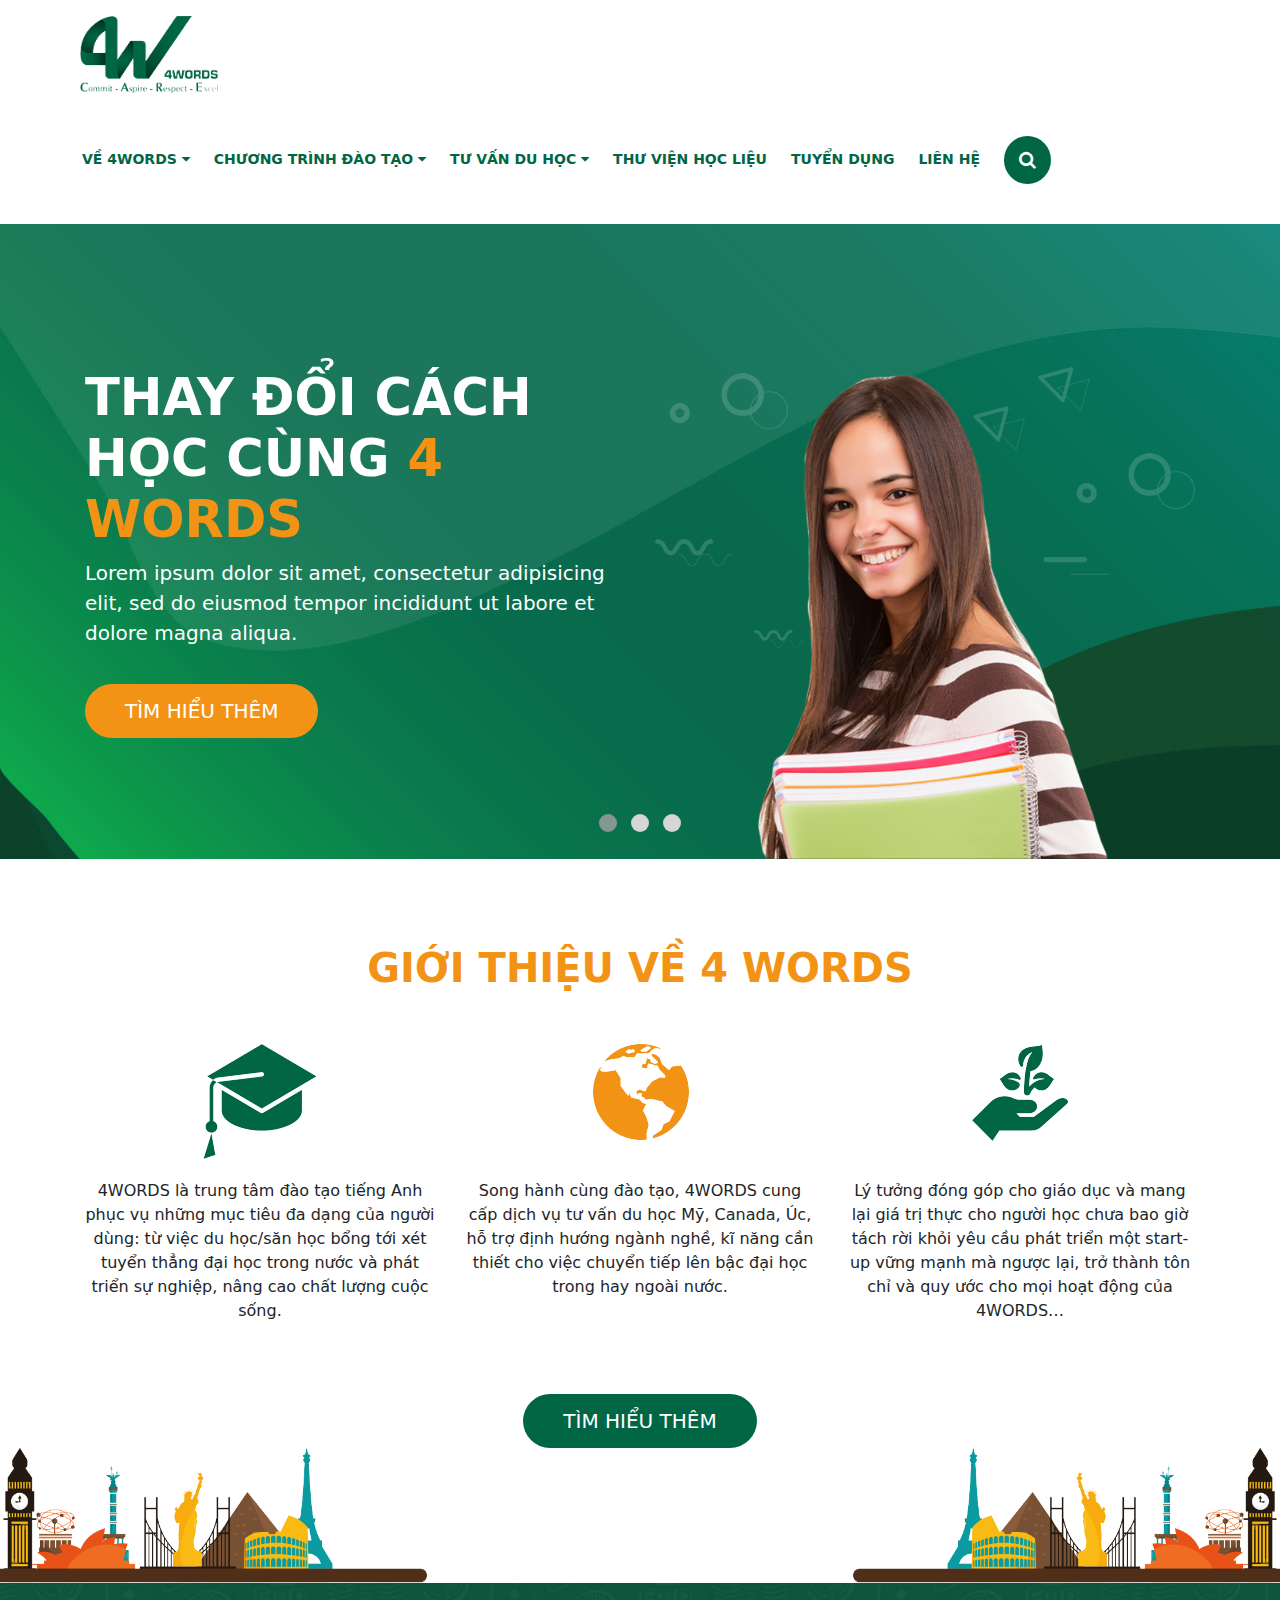
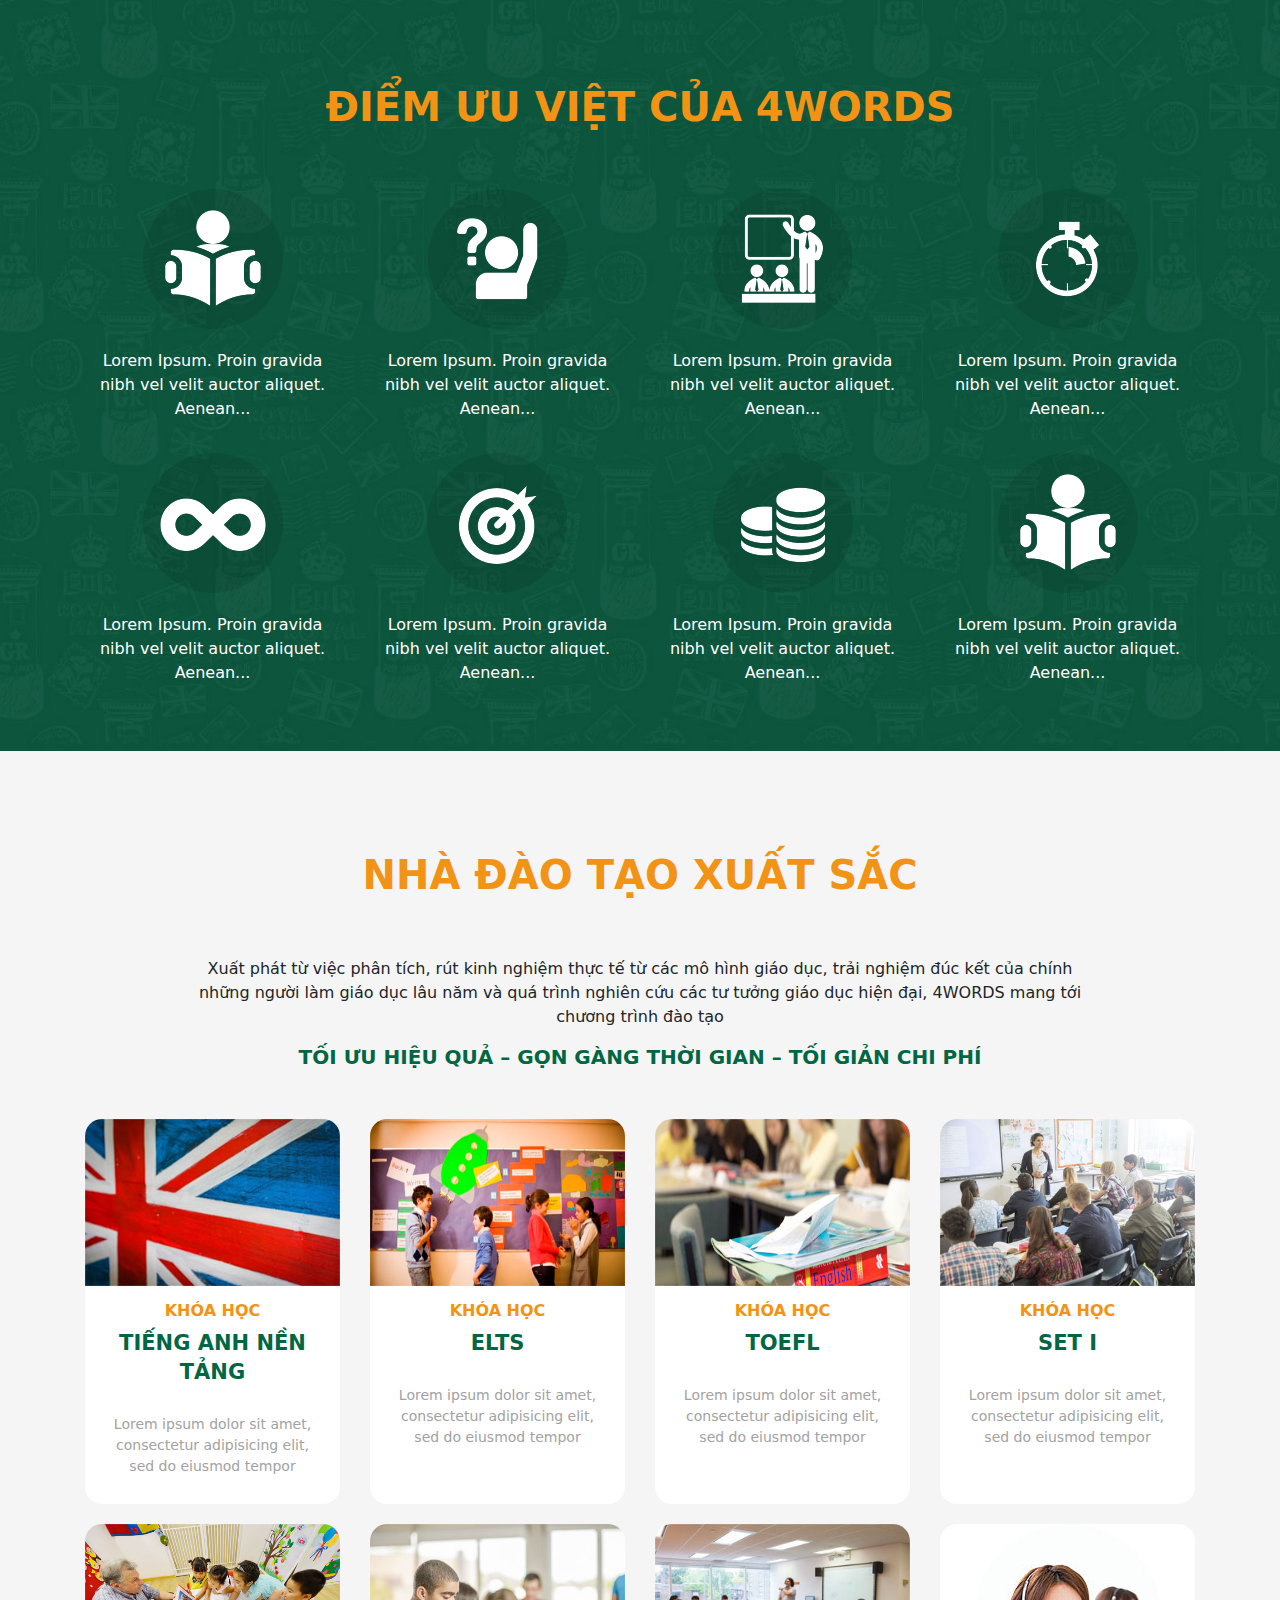
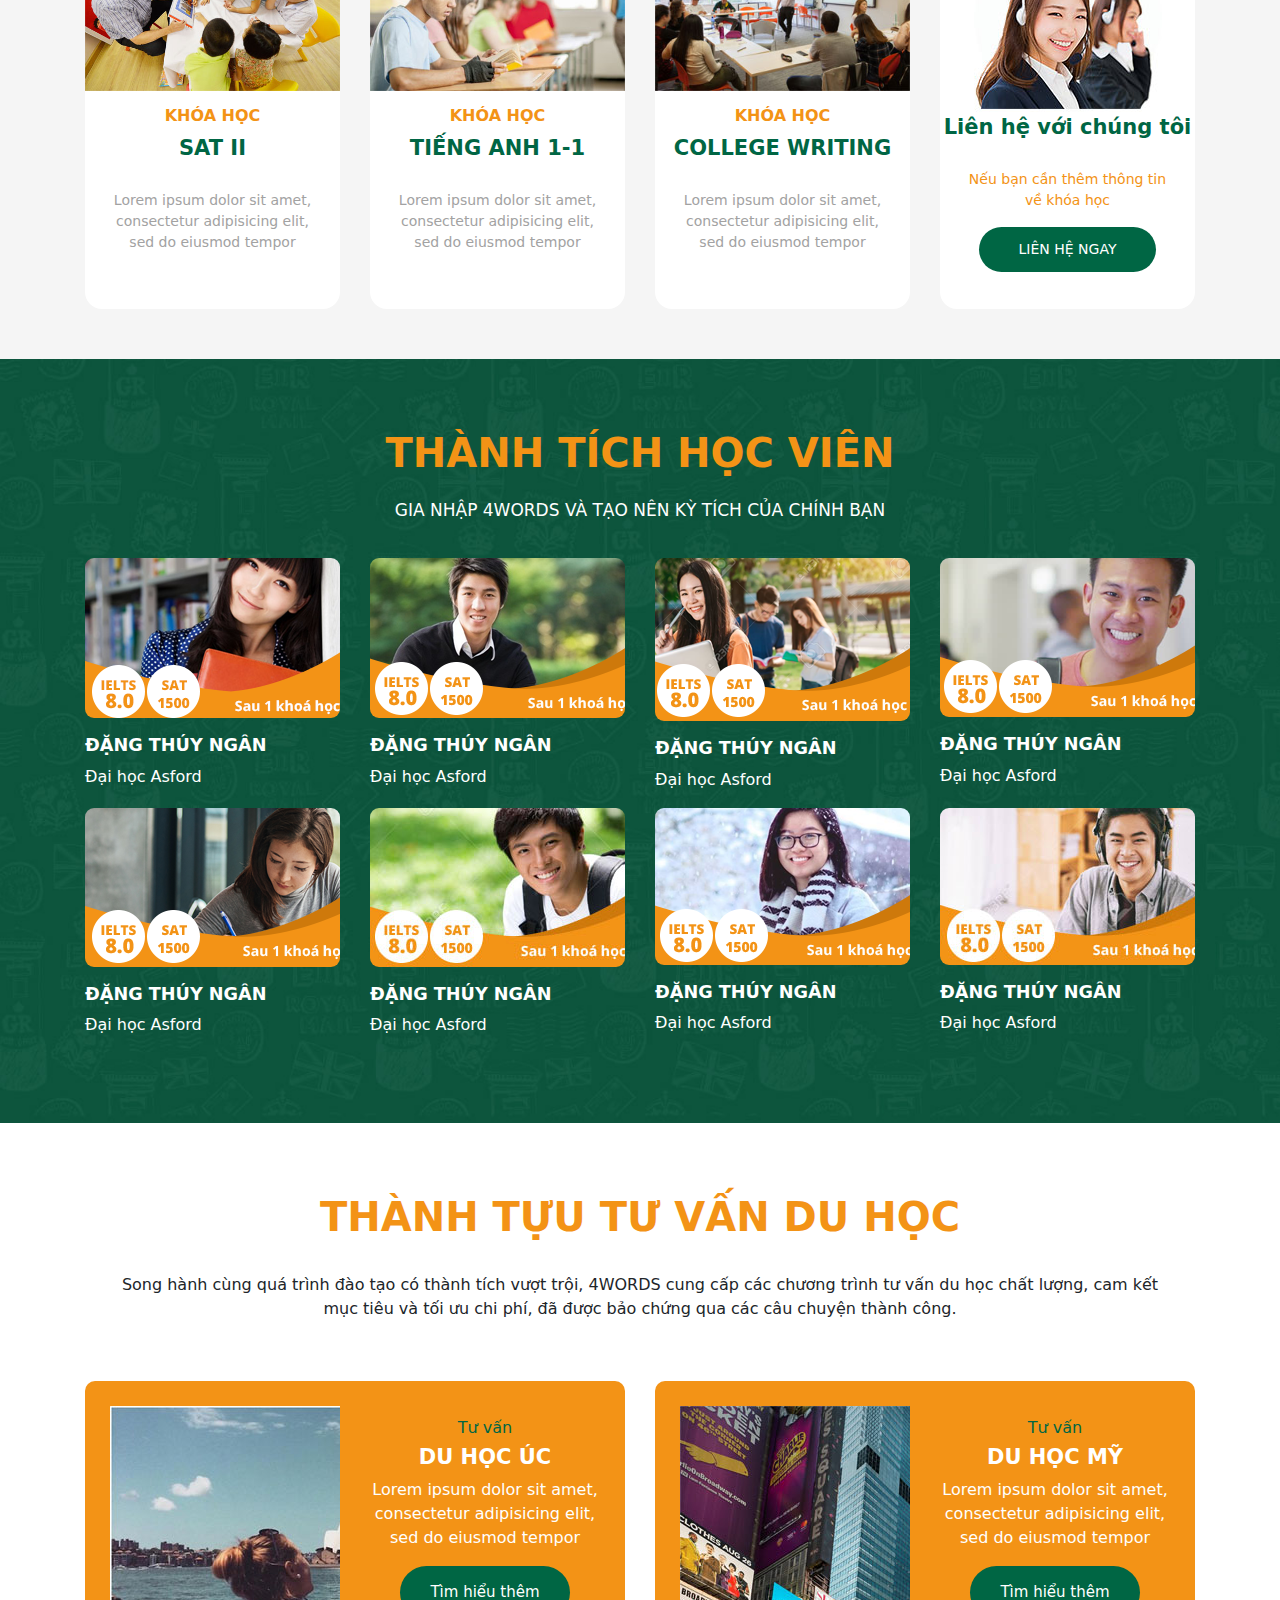
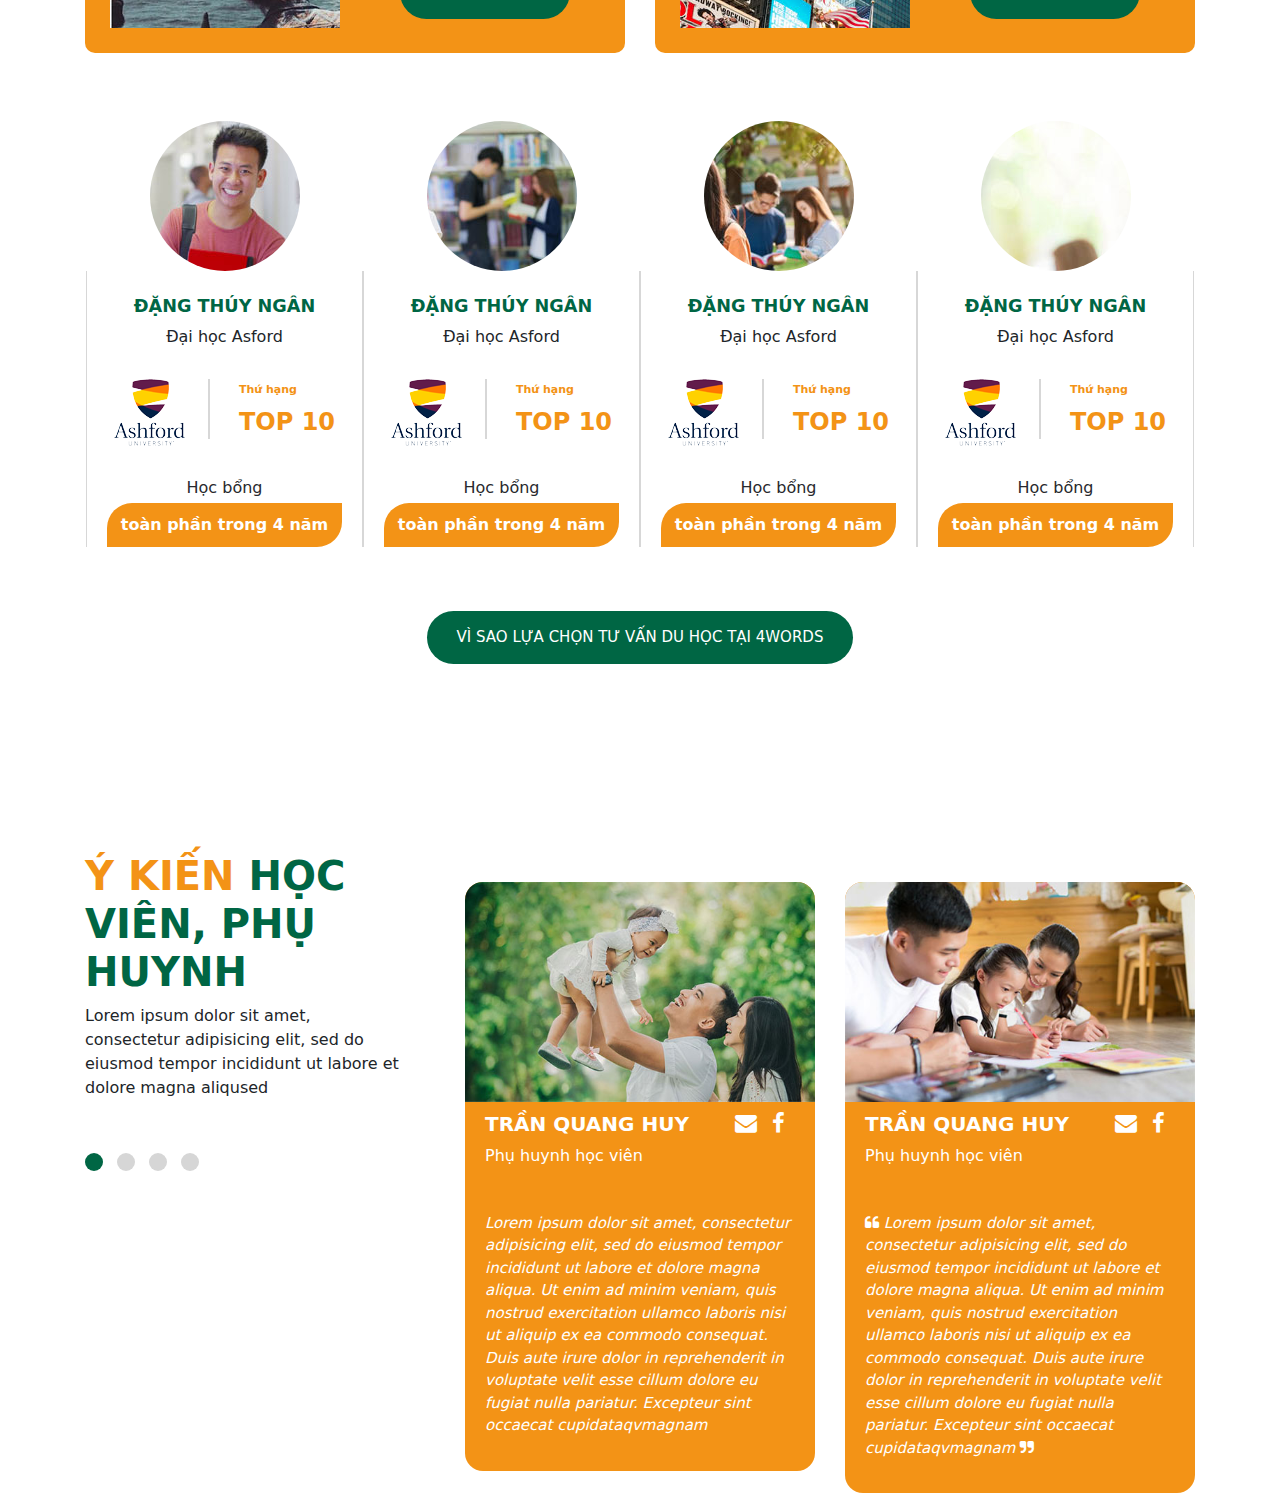
==== commit 63e6cfea: "a" ====
--- a/adamo/index.html
+++ b/adamo/index.html
@@ -40,12 +40,96 @@
 					</div>
 					<div class="nav">
 						<ul>
-							<li><a href="">Về 4words <i class="fa fa-caret-down" aria-hidden="true"></i></a></li>
-							<li><a href="">Chương trình đào tạo <i class="fa fa-caret-down" aria-hidden="true"></i></a></li>
-							<li><a href="">Tư vấn du học <i class="fa fa-caret-down" aria-hidden="true"></i></a></li>
-							<li><a href="">Thư viện học liệu</a></li>
-							<li><a href="">Tuyển dụng</a></li>
-							<li><a href="">Liên hệ</a></li>
+							<li>
+								<a href="">VỀ 4WORDS <i class="fa fa-caret-down" aria-hidden="true"></i>
+								</a>
+								<div class="sub-menu">
+									<h2>Về 4words</h2>
+									<p>
+										<i class="fa fa-quote-left" aria-hidden="true"></i>
+										“Create the highest, grandest vision possible for your life, because you become what you believe”
+										<i class="fa fa-quote-right" aria-hidden="true"></i>
+									</p>
+									<ul>
+										<li>
+											<a href="">Giới thiệu chung</a>
+										</li>
+										<li>
+											<a href="">Thành tích học viên</a>
+										</li>
+										<li>
+											<a href="">Đăng ký thử xếp lớp</a>
+										</li>
+										<li>
+											<a href="">Nội quy học tập</a>
+										</li>
+										<li>
+											<a href="">Học bổng tài năng</a>
+										</li>
+									</ul>
+								</div>
+							</li>
+							<li>
+								<a href="">CHƯƠNG TRÌNH ĐÀO TẠO <i class="fa fa-caret-down" aria-hidden="true"></i>
+								</a>
+								<div class="sub-menu">
+									<h2>Về 4words</h2>
+									<p>
+										<i class="fa fa-quote-left" aria-hidden="true"></i>
+										“Create the highest, grandest vision possible for your life, because you become what you believe”
+										<i class="fa fa-quote-right" aria-hidden="true"></i>
+									</p>
+									<ul>
+										<li>
+											<a href="">Giới thiệu chung</a>
+										</li>
+										<li>
+											<a href="">Thành tích học viên</a>
+										</li>
+										<li>
+											<a href="">Đăng ký thử xếp lớp</a>
+										</li>
+										<li>
+											<a href="">Nội quy học tập</a>
+										</li>
+										<li>
+											<a href="">Học bổng tài năng</a>
+										</li>
+									</ul>
+								</div>
+							</li>
+							<li>
+								<a href="">TƯ VẤN DU HỌC <i class="fa fa-caret-down" aria-hidden="true"></i>
+								</a>
+								<div class="sub-menu">
+									<h2>Về 4words</h2>
+									<p>
+										<i class="fa fa-quote-left" aria-hidden="true"></i>
+										“Create the highest, grandest vision possible for your life, because you become what you believe”
+										<i class="fa fa-quote-right" aria-hidden="true"></i>
+									</p>
+									<ul>
+										<li>
+											<a href="">Giới thiệu chung</a>
+										</li>
+										<li>
+											<a href="">Thành tích học viên</a>
+										</li>
+										<li>
+											<a href="">Đăng ký thử xếp lớp</a>
+										</li>
+										<li>
+											<a href="">Nội quy học tập</a>
+										</li>
+										<li>
+											<a href="">Học bổng tài năng</a>
+										</li>
+									</ul>
+								</div>
+							</li>
+							<li><a href="">THƯ VIỆN HỌC LIỆU</a></li>
+							<li><a href="">TUYỂN DỤNG</a></li>
+							<li><a href="">LIÊN HỆ</a></li>
 							<li><i class="fa fa-search" id="search" aria-hidden="true"></i></li>
 						</ul>
 					</div>
--- a/adamo/css/page.css
+++ b/adamo/css/page.css
@@ -767,22 +767,60 @@
     justify-content: space-between; }
     header .top-menu .logo {
       object-fit: cover;
-      margin: 16px; }
+      margin: 16px 10px; }
       header .top-menu .logo img {
         width: 80%; }
-    header .top-menu .nav {
-      margin-top: 40px; }
-      @media screen and (max-width: 980px) {
-        header .top-menu .nav {
-          display: none; } }
+    @media screen and (max-width: 980px) {
+      header .top-menu .nav {
+        display: none; } }
+    header .top-menu .nav ul {
+      margin-bottom: 0; }
       header .top-menu .nav ul li {
         float: left;
-        padding: 0 12px;
+        padding: 40px 12px;
         font-size: 14px;
-        text-transform: uppercase; }
+        position: relative;
+        height: 100%; }
+        @media screen and (max-width: 1024px) {
+          header .top-menu .nav ul li {
+            font-size: 11px; } }
+        header .top-menu .nav ul li:hover .sub-menu {
+          visibility: visible;
+          opacity: 1; }
         header .top-menu .nav ul li a {
           color: #006644;
           font-weight: 600; }
+          header .top-menu .nav ul li a:hover {
+            color: #f39316; }
+        header .top-menu .nav ul li .sub-menu {
+          min-width: 300px;
+          position: absolute;
+          z-index: 999;
+          top: 100%;
+          background: aliceblue;
+          right: 12px;
+          visibility: hidden;
+          opacity: 0;
+          transition: .5s;
+          padding: 40px 36px; }
+          header .top-menu .nav ul li .sub-menu h2 {
+            font-size: 42px;
+            color: #006644;
+            font-weight: 600;
+            text-transform: inherit !important; }
+          header .top-menu .nav ul li .sub-menu p {
+            font-size: 16px;
+            font-style: italic; }
+          header .top-menu .nav ul li .sub-menu ul li {
+            position: inherit;
+            display: block;
+            width: 100%;
+            padding: 10px 0;
+            color: #424242;
+            font-size: 16px;
+            border-bottom: 1px solid lightgray; }
+          header .top-menu .nav ul li .sub-menu ul li:last-child {
+            border-bottom: none; }
         header .top-menu .nav ul li i#search {
           padding: 15px;
           background-color: #006644;
@@ -1843,7 +1881,9 @@
 
 footer .footer-container {
   background-size: cover;
-  background-repeat: no-repeat; }
+  background-repeat: no-repeat;
+  padding-bottom: 90px;
+  padding-top: 60px; }
   footer .footer-container .footer-bottom .logo-footer {
     position: relative;
     z-index: 9; }
@@ -1891,6 +1931,45 @@
           font-size: 14px;
           color: #fff;
           font-weight: 300; }
+  footer .footer-container .footer-bottom .list-footer-container .list-footer {
+    padding-top: 65px;
+    padding-left: 40px; }
+    @media screen and (max-width: 767.98px) {
+      footer .footer-container .footer-bottom .list-footer-container .list-footer {
+        padding-left: 0;
+        padding-top: 0; } }
+    footer .footer-container .footer-bottom .list-footer-container .list-footer ul li {
+      display: block;
+      padding-bottom: 25px; }
+      footer .footer-container .footer-bottom .list-footer-container .list-footer ul li a {
+        font-size: 15px;
+        color: #fff;
+        line-height: 1.5;
+        display: -webkit-box;
+        display: -ms-flexbox;
+        display: flex;
+        -webkit-box-align: center;
+        -ms-flex-align: center;
+        align-items: center;
+        -ms-flex-wrap: wrap;
+        flex-wrap: wrap; }
+        footer .footer-container .footer-bottom .list-footer-container .list-footer ul li a .text {
+          -webkit-box-flex: 0;
+          -ms-flex: 0 0 84.8%;
+          flex: 0 0 84.8%;
+          max-width: 100%;
+          padding-left: 10px; }
+        footer .footer-container .footer-bottom .list-footer-container .list-footer ul li a .icon {
+          -webkit-box-flex: 0;
+          -ms-flex: 0 0 15.2%;
+          flex: 0 0 15.2%;
+          max-width: 100%;
+          height: 40px;
+          border-radius: 50%;
+          background: rgba(2, 2, 2, 0.5);
+          text-align: center;
+          line-height: 45px;
+          font-size: 18px; }
 
 .contact-right-pc {
   right: 0;
@@ -1902,14 +1981,18 @@
   transition: .5s; }
   .contact-right-pc .content {
     padding: 20px 0px 20px 20px; }
-    .contact-right-pc .content ul li .icon-fb {
-      width: 50px;
-      height: 50px;
-      border-radius: 50%;
-      background: #0000cc;
-      color: #fff; }
+    .contact-right-pc .content ul li {
+      margin-top: 18px;
+      display: flex;
+      align-items: center; }
+      .contact-right-pc .content ul li .icon-fb {
+        width: 50px;
+        height: 50px;
+        border-radius: 50%;
+        background: #0000cc;
+        color: #fff; }
   .contact-right-pc:hover {
-    width: 300px;
+    width: 250px;
     -webkit-transition: width 0.3s;
     -moz-transition: width 0.3s;
     -ms-transition: width 0.3s;
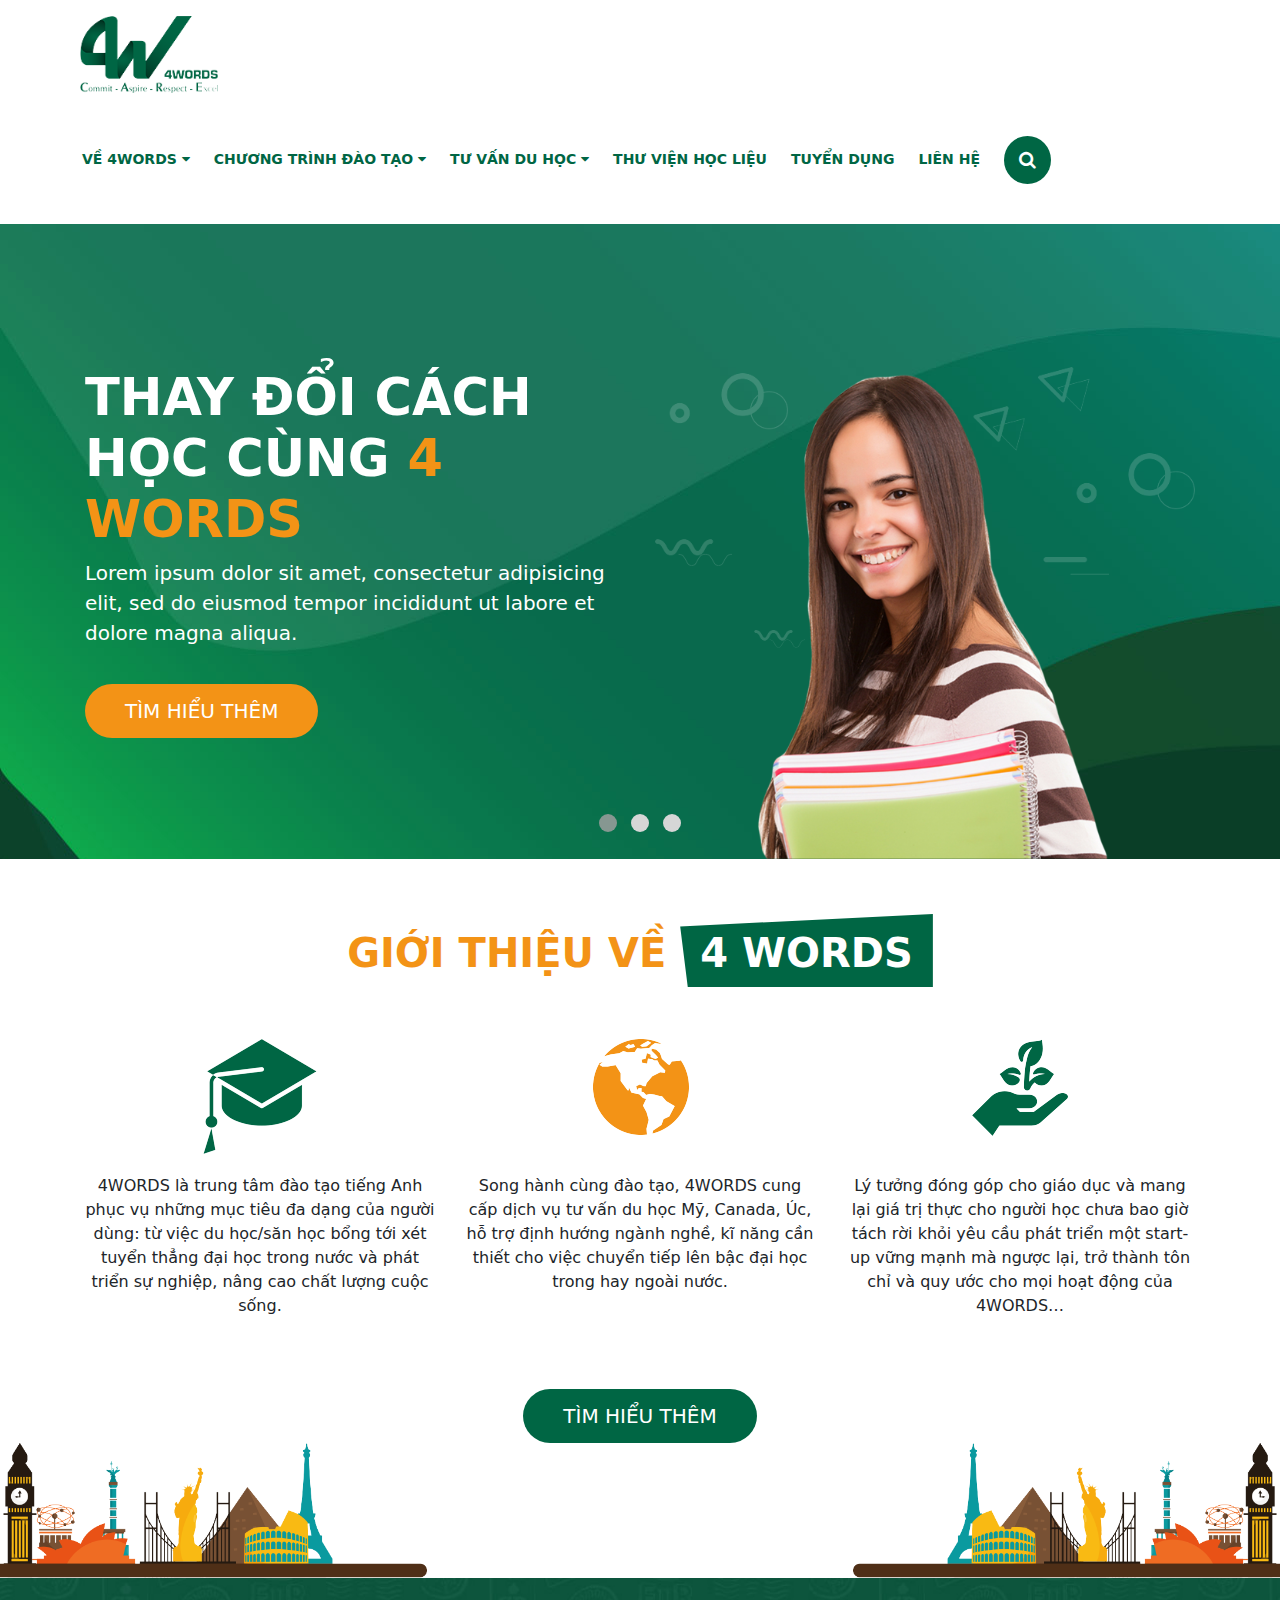
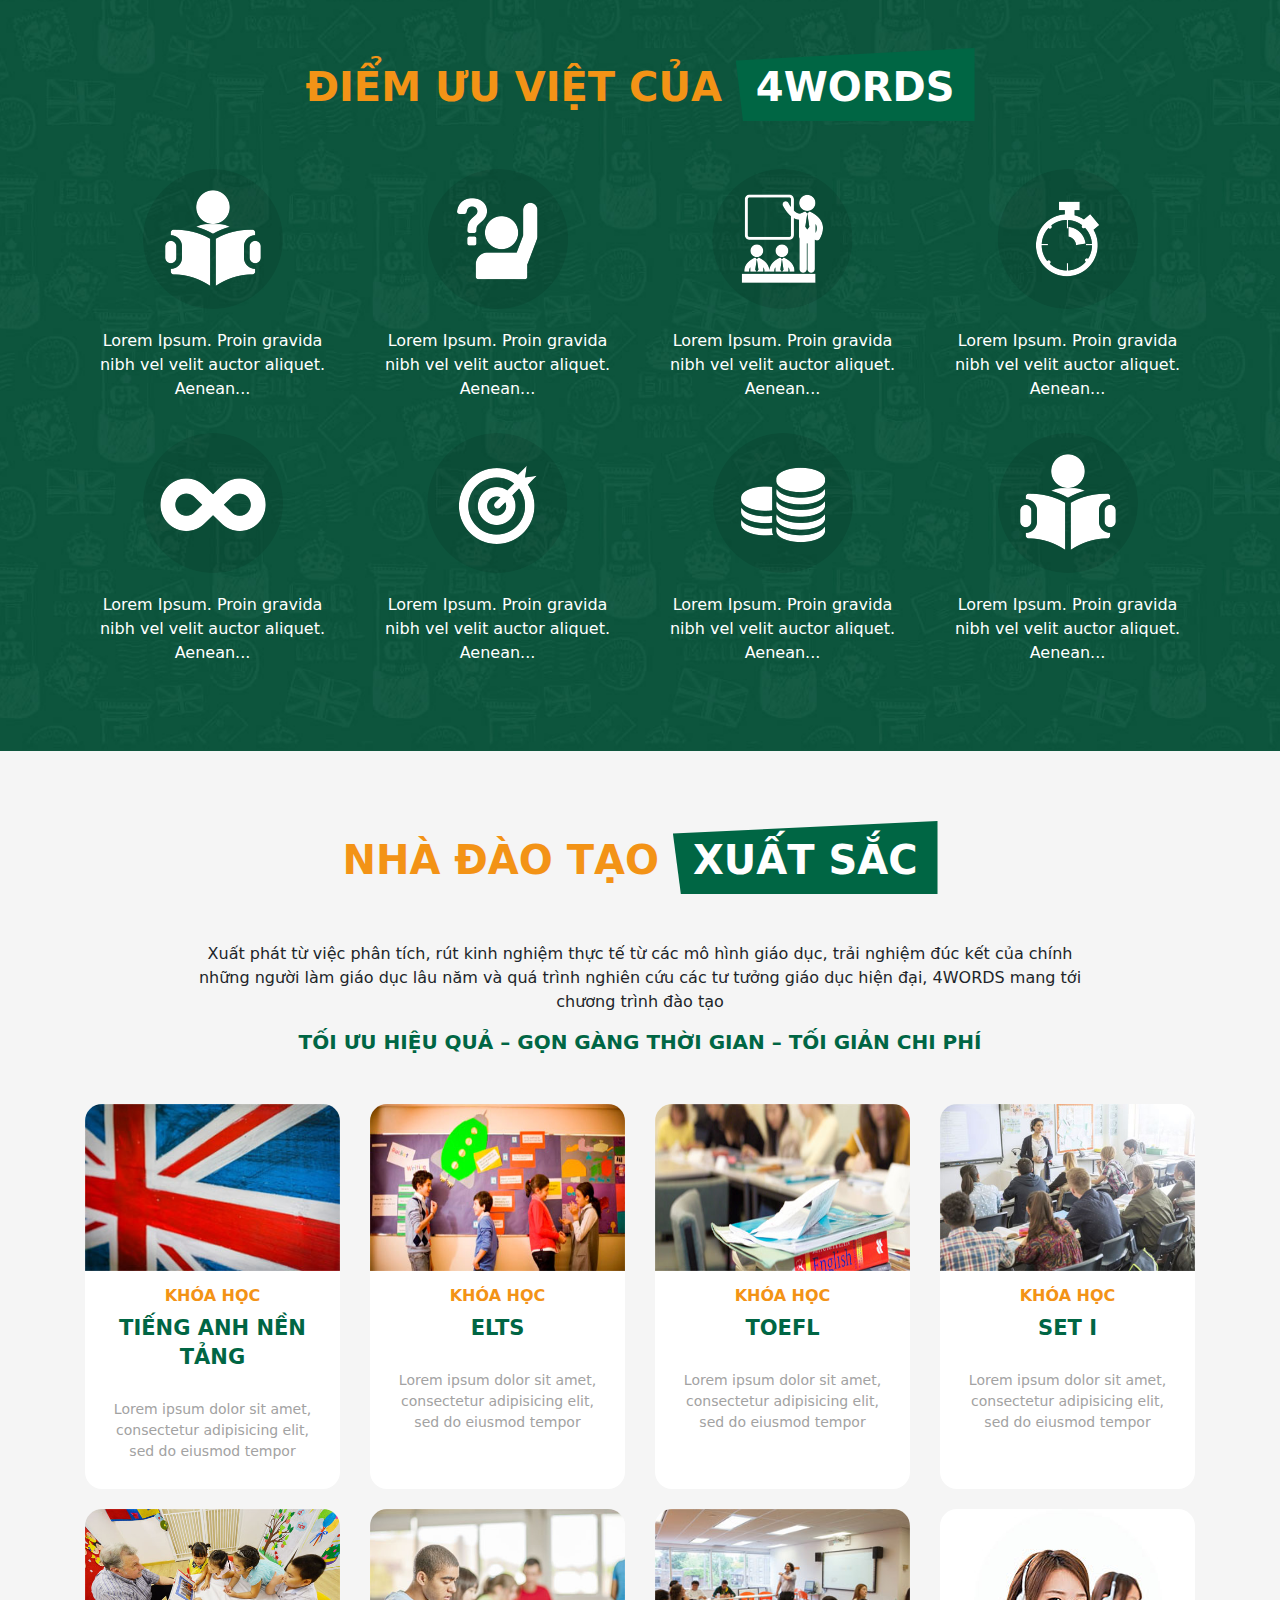
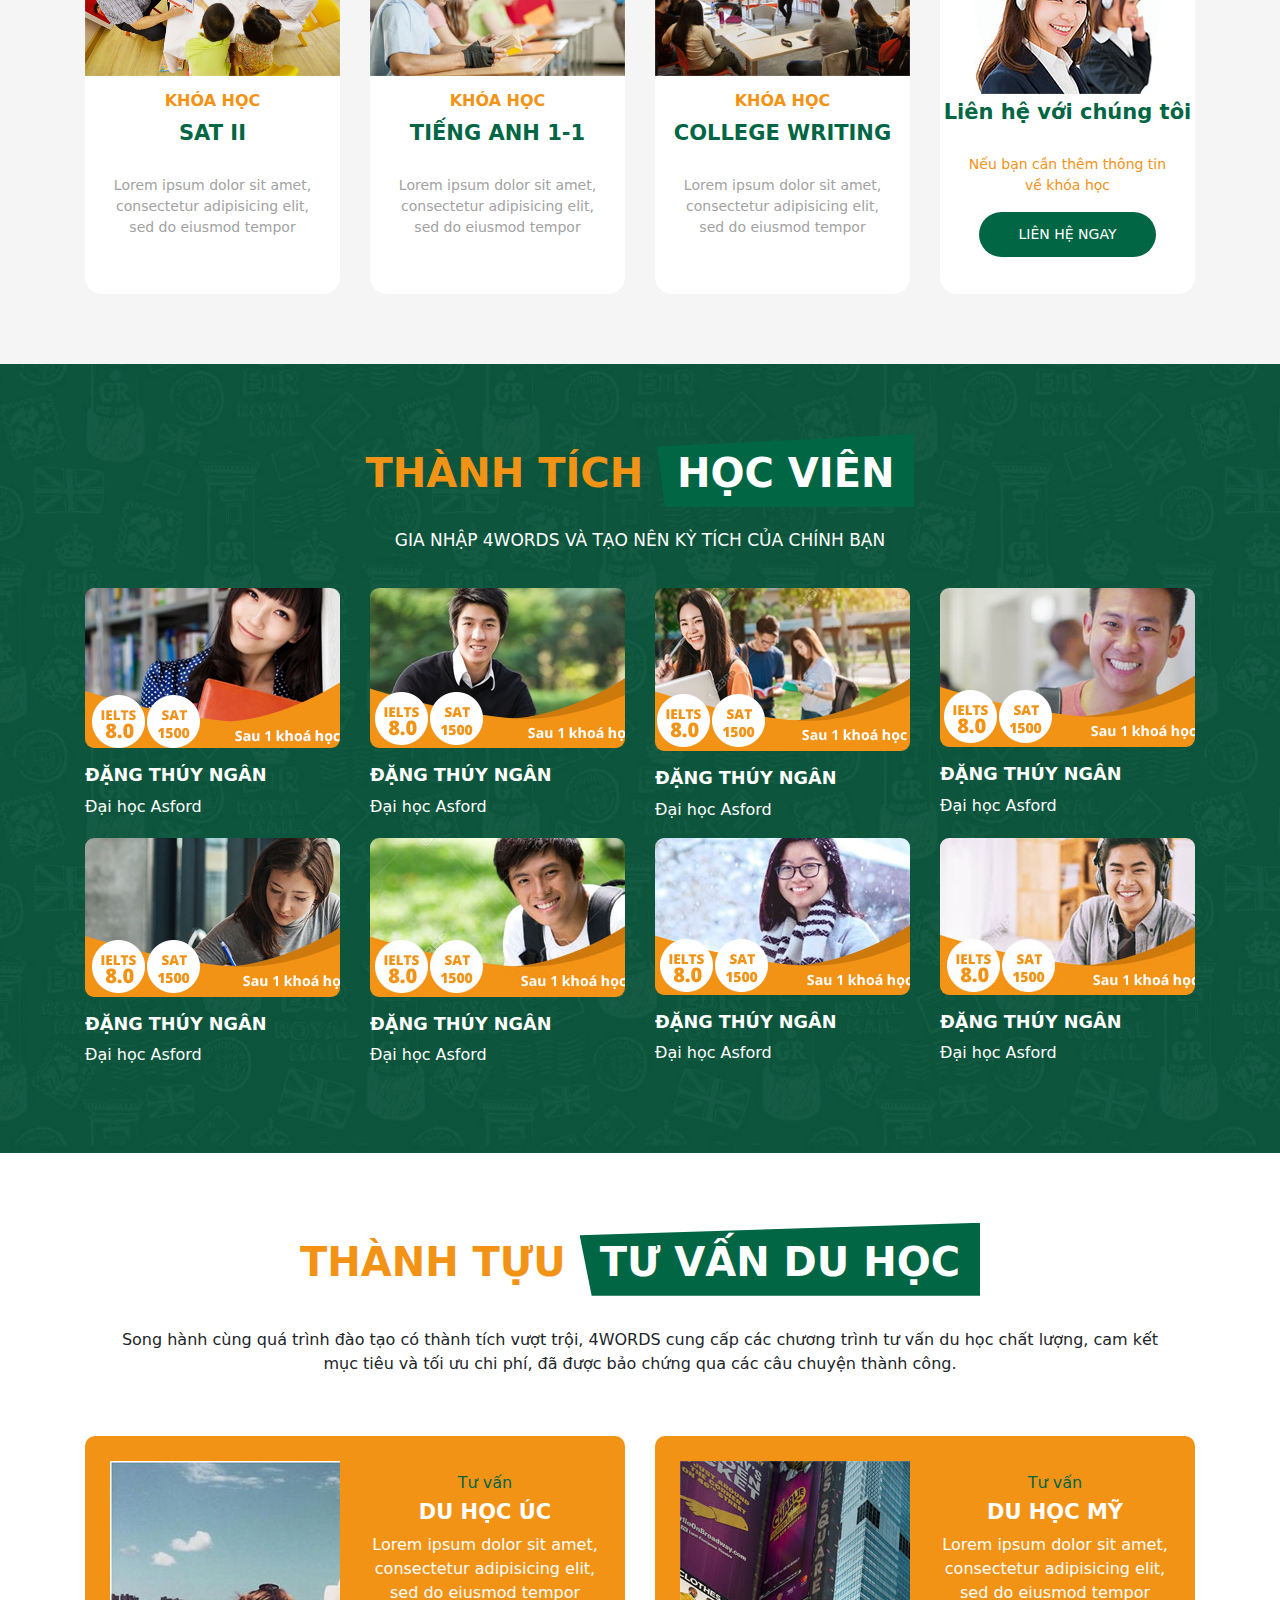
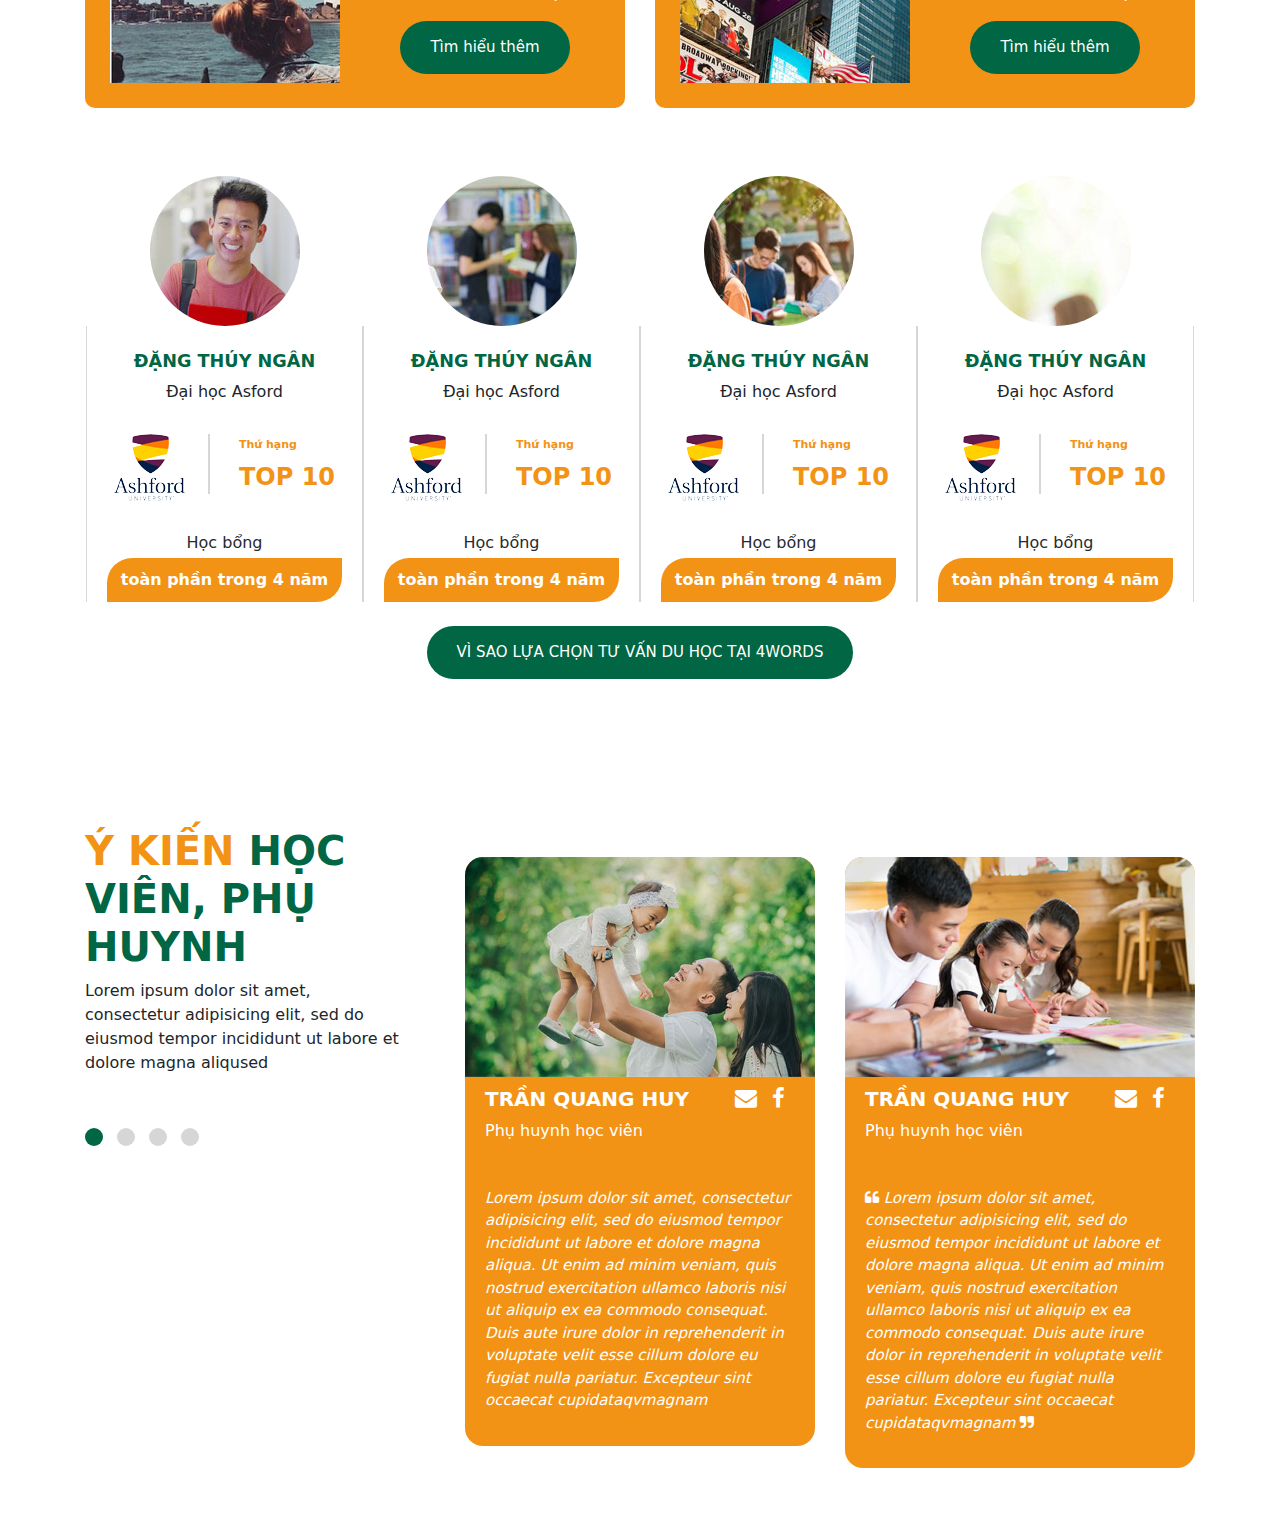
==== commit b97cb15d: "abc" ====
--- a/adamo/index.html
+++ b/adamo/index.html
@@ -36,12 +36,12 @@
 			<div class="container">
 				<div class="row top-menu">
 					<div class="logo">
-						<img src="img/home/logo.png" alt="">
+						<a href="index.html"><img src="img/home/logo.png" alt=""></a>
 					</div>
 					<div class="nav">
 						<ul>
 							<li>
-								<a href="">VỀ 4WORDS <i class="fa fa-caret-down" aria-hidden="true"></i>
+								<a href="index.html">VỀ 4WORDS <i class="fa fa-caret-down" aria-hidden="true"></i>
 								</a>
 								<div class="sub-menu">
 									<h2>Về 4words</h2>
@@ -52,10 +52,10 @@
 									</p>
 									<ul>
 										<li>
-											<a href="">Giới thiệu chung</a>
-										</li>
-										<li>
-											<a href="">Thành tích học viên</a>
+											<a href="target.html">Giới thiệu chung</a>
+										</li>
+										<li>
+											<a href="achievements.html">Thành tích học viên</a>
 										</li>
 										<li>
 											<a href="">Đăng ký thử xếp lớp</a>
@@ -110,7 +110,7 @@
 									</p>
 									<ul>
 										<li>
-											<a href="">Giới thiệu chung</a>
+											<a href="why.html">Tại sao lựa chọn tư vấn du học tại 4Words</a>
 										</li>
 										<li>
 											<a href="">Thành tích học viên</a>
@@ -122,7 +122,7 @@
 											<a href="">Nội quy học tập</a>
 										</li>
 										<li>
-											<a href="">Học bổng tài năng</a>
+											<a href="achievements-student.html">Thành tích du học</a>
 										</li>
 									</ul>
 								</div>
@@ -133,6 +133,33 @@
 							<li><i class="fa fa-search" id="search" aria-hidden="true"></i></li>
 						</ul>
 					</div>
+					<!--<div class="menu-mobile">-->
+						<!--<button>-->
+							<!--<i class="fa fa-bars" aria-hidden="true"></i>-->
+						<!--</button>-->
+						<!--<ul>-->
+							<!--<li>-->
+								<!--<a href="">1</a>-->
+								<!--<ul class="nav-child">-->
+									<!--<li>-->
+										<!--<a href="">a</a>-->
+									<!--</li>-->
+									<!--<li>-->
+										<!--<a href="">b</a>-->
+									<!--</li>-->
+									<!--<li>-->
+										<!--<a href="">c</a>-->
+									<!--</li>-->
+								<!--</ul>-->
+							<!--</li>-->
+							<!--<li>-->
+								<!--<a href="">2</a>-->
+							<!--</li>-->
+							<!--<li>-->
+								<!--<a href="">3</a>-->
+							<!--</li>-->
+						<!--</ul>-->
+					<!--</div>-->
 				</div>
 			</div>
 		</header>
@@ -211,7 +238,7 @@
 
 		<section class="introduce" style="thumb-color: #fff">
 			<div class="container text-center">
-				<h3 class="title">Giới thiệu về <span>4 Words</span></h3>
+				<h3 class="title pb-40">Giới thiệu về <span class="square">4 Words</span></h3>
 				<div class="row">
 					<div class="col-md-4">
 						<div class="icon">
@@ -262,9 +289,9 @@
 				</div>
 			</div>
 		</section>
-		<section class="advantages" style="background: url('img/home/background.jpg') no-repeat center; background-size: cover">
+		<section class="advantages p-70" style="background: url('img/home/background.jpg') no-repeat center; background-size: cover">
 			<div class="container text-center">
-				<h3 class="title">Điểm ưu việt của  4words</h3>
+				<h3 class="title pb-40">Điểm ưu việt của <span class="square">4words</span></h3>
 				<div class="row pb-3">
 					<div class="col-md-3">
 						<div class="icon">
@@ -320,9 +347,9 @@
 			</div>
 		</section>
 		<!-- advantages -->
-		<section class="course">
+		<section class="course p-70">
 			<div class="container text-center">
-				<h3 class="title">Nhà đào tạo xuất sắc</h3>
+				<h3 class="title pb-40">Nhà đào tạo <span class="square">xuất sắc</span> </h3>
 				<div class="row">
 					<div class="col-md-10 mx-auto">
 						<p>Xuất phát từ việc phân tích, rút kinh nghiệm thực tế từ các mô hình giáo dục, trải nghiệm đúc kết của chính những người làm giáo dục lâu năm và quá trình nghiên cứu các tư tưởng giáo dục hiện đại, 4WORDS mang tới chương trình đào tạo
@@ -456,7 +483,7 @@
 		<!-- course -->
 		<section class="achievements" style="background: url('img/home/background.jpg') no-repeat center; background-size: cover ">
 			<div class="container text-center">
-				<h3 class="title">thành tích học viên</h3>
+				<h3 class="title">thành tích <span class="square">học viên</span> </h3>
 				<h4>GIA NHẬP 4WORDS VÀ TẠO NÊN KỲ TÍCH CỦA CHÍNH BẠN</h4>
 				<div class="row">
 					<div class="col-sm-12 col-md-4 col-lg-3">
@@ -554,7 +581,7 @@
 		<section class="achievement">
 			<div class="container text-center">
 				<h3 class="title">
-					THÀNH TỰU TƯ VẤN DU HỌC
+					THÀNH TỰU <span class="square">TƯ VẤN DU HỌC</span>
 				</h3>
 				<p class="content p-4">
 					Song hành cùng quá trình đào tạo có thành tích vượt trội, 4WORDS cung cấp các chương trình tư vấn du học chất lượng, cam kết mục tiêu và tối ưu chi phí, đã được bảo chứng qua các câu chuyện thành công.
@@ -701,7 +728,7 @@
 						</div>
 					</div>
                 </div>
-				<div class="row p-5">
+				<div class="row p-2">
 					<div class="col-md-12">
 						<button class="btn-common btn-more">VÌ SAO LỰA CHỌN TƯ VẤN DU HỌC TẠI 4WORDS</button>
 					</div>
@@ -709,7 +736,7 @@
 			</div>
 		</section>
 		<!--achievement -->
-		<section class="opinion">
+		<section class="opinion p-70">
 			<div class="container">
 				<div class="row">
 					<div class="col-sm-12 col-lg-4">
--- a/adamo/css/page.css
+++ b/adamo/css/page.css
@@ -27,7 +27,11 @@
   color: #fff; }
 
 .btn-common {
+  transition: 0.5s;
   font-size: 20px; }
+  .btn-common:hover {
+    background: #f39316;
+    transform: scale(1.2); }
   @media screen and (max-width: 768px) {
     .btn-common {
       font-size: 13px; } }
@@ -64,6 +68,9 @@
   text-transform: uppercase;
   font-weight: 600;
   color: #f39316; }
+  @media screen and (max-width: 425px) {
+    h3.title {
+      font-size: 24px; } }
 
 h4.title {
   font-size: 21px;
@@ -126,18 +133,6 @@
   @media screen and (max-width: 768px) {
     .p-70 {
       padding: 20px 0; } }
-
-.bg-content {
-  background: url("../img/anh_nen_thu_2.png") no-repeat center center fixed;
-  -webkit-background-size: cover;
-  -moz-background-size: cover;
-  background-size: cover;
-  -o-background-size: cover;
-  height: 100%; }
-
-.bg-content-mid {
-  background: url("../img/anh_nen_thu_2.png") no-repeat center top;
-  background-size: 100% 60%; }
 
 .bg-gray {
   background: #f9fafb; }
@@ -757,6 +752,20 @@
       padding: 10px 20px;
       font-style: italic; }
 
+span.square {
+  color: #fff;
+  background: #006644;
+  padding: 10px 20px;
+  padding-top: 15px;
+  clip-path: polygon(100% 0, 100% 100%, 50% 100%, 3% 100%, 0 17%);
+  display: inline-block; }
+
+.pb-40 {
+  padding-bottom: 40px; }
+  @media screen and (max-width: 425px) {
+    .pb-40 {
+      padding-bottom: 20px; } }
+
 body {
   counter-reset: sec-counter; }
 
@@ -865,7 +874,10 @@
         margin-top: 0; } }
 
 .introduce {
-  margin-top: 100px; }
+  margin-top: 70px; }
+  @media screen and (max-width: 768px) {
+    .introduce {
+      margin-top: 20px; } }
   .introduce h3 {
     padding-bottom: 44px; }
   .introduce .icon {
@@ -888,21 +900,12 @@
       position: absolute;
       right: 0; }
 
-.advantages {
-  padding-top: 50px;
-  padding-bottom: 50px; }
-  .advantages h3 {
-    padding: 50px; }
-  .advantages p {
-    color: #fff;
-    padding-top: 20px; }
+.advantages p {
+  color: #fff;
+  padding-top: 20px; }
 
 .course {
-  padding-top: 50px;
-  padding-bottom: 50px;
   background-color: #f5f5f5; }
-  .course h3 {
-    padding: 50px; }
   .course .strong {
     margin-bottom: 30px;
     font-size: 20px; }
@@ -969,6 +972,9 @@
     color: #fff;
     padding-bottom: 30px;
     padding-top: 15px; }
+    @media screen and (max-width: 425px) {
+      .achievements h4 {
+        font-size: 14px; } }
   .achievements .widget .thumb {
     object-fit: cover;
     overflow: hidden;
@@ -1034,24 +1040,22 @@
       background-color: #29ad81;
       transition: 0.3s; }
 
-.opinion {
-  padding-top: 70px; }
-  .opinion h3 {
-    color: #006644;
-    font-weight: 600; }
-  .opinion p {
-    padding-right: 30px; }
-  .opinion #opinion-widget .owl-dots {
-    position: absolute !important;
-    left: -53%;
-    top: 54%; }
-    @media screen and (max-width: 768px) {
-      .opinion #opinion-widget .owl-dots {
-        position: relative !important;
-        top: 0 !important;
-        left: 0 !important; } }
-    .opinion #opinion-widget .owl-dots .active span {
-      background: #006644 !important; }
+.opinion h3 {
+  color: #006644;
+  font-weight: 600; }
+.opinion p {
+  padding-right: 30px; }
+.opinion #opinion-widget .owl-dots {
+  position: absolute !important;
+  left: -53%;
+  top: 54%; }
+  @media screen and (max-width: 768px) {
+    .opinion #opinion-widget .owl-dots {
+      position: relative !important;
+      top: 0 !important;
+      left: 0 !important; } }
+  .opinion #opinion-widget .owl-dots .active span {
+    background: #006644 !important; }
 
 .banner-top-achievements, .banner-top-basic, .banner-top-target, .banner-top-share {
   position: relative; }
@@ -1876,8 +1880,80 @@
 .share-content .square:nth-child(even):hover .widget-parent {
   background: #f39316 !important; }
 
-.contact .form-contact .form-group:focus {
-  background: none; }
+.contact {
+  padding: 30px;
+  margin-top: -100px; }
+  @media screen and (max-width: 768px) {
+    .contact {
+      padding: 10px; } }
+  .contact .form-contact {
+    padding: 30px;
+    background: #fff;
+    border-radius: 20px;
+    box-shadow: 0px 8px 14px #8a8080; }
+    @media screen and (max-width: 768px) {
+      .contact .form-contact {
+        padding: 15px; } }
+    .contact .form-contact .input-form-contact {
+      border-top: 0px !important;
+      border-right: 0px !important;
+      border-left: 0px !important;
+      padding-left: 0; }
+      .contact .form-contact .input-form-contact:focus {
+        box-shadow: none; }
+    .contact .form-contact .form-group {
+      text-align: left;
+      margin-top: 15px; }
+      .contact .form-contact .form-group label {
+        font-size: 17px;
+        font-weight: 600;
+        text-align: left; }
+    .contact .form-contact .select-object {
+      background: #e4e4e4;
+      border-radius: 30px; }
+      .contact .form-contact .select-object label span {
+        border-radius: 20px; }
+      .contact .form-contact .select-object label input {
+        opacity: 0; }
+        .contact .form-contact .select-object label input:checked ~ span {
+          background: #0a694b; }
+      .contact .form-contact .select-object label:hover {
+        cursor: pointer; }
+  .contact button.btn-contact {
+    padding: 10px 30px;
+    width: 100%;
+    background: #006644;
+    color: #fff;
+    border: none;
+    border-radius: 20px;
+    margin-top: 30px;
+    text-transform: uppercase;
+    font-size: 15px; }
+    @media screen and (max-width: 768px) {
+      .contact button.btn-contact {
+        margin: 0 auto;
+        width: 100%; } }
+    .contact button.btn-contact:hover {
+      background: #f39316; }
+  .contact .icon-phone {
+    margin-top: 15px;
+    display: flex;
+    align-items: center; }
+    .contact .icon-phone .img-phone img {
+      transition: 0.5s; }
+      .contact .icon-phone .img-phone img:hover {
+        transform: scale(1.2); }
+    .contact .icon-phone .text-phone {
+      padding-left: 30px; }
+      .contact .icon-phone .text-phone p {
+        font-size: 16px;
+        margin-bottom: 5px; }
+      .contact .icon-phone .text-phone span {
+        font-size: 22px;
+        font-weight: 600; }
+        @media screen and (max-width: 768px) {
+          .contact .icon-phone .text-phone span {
+            font-size: 17px; } }
 
 footer .footer-container {
   background-size: cover;
